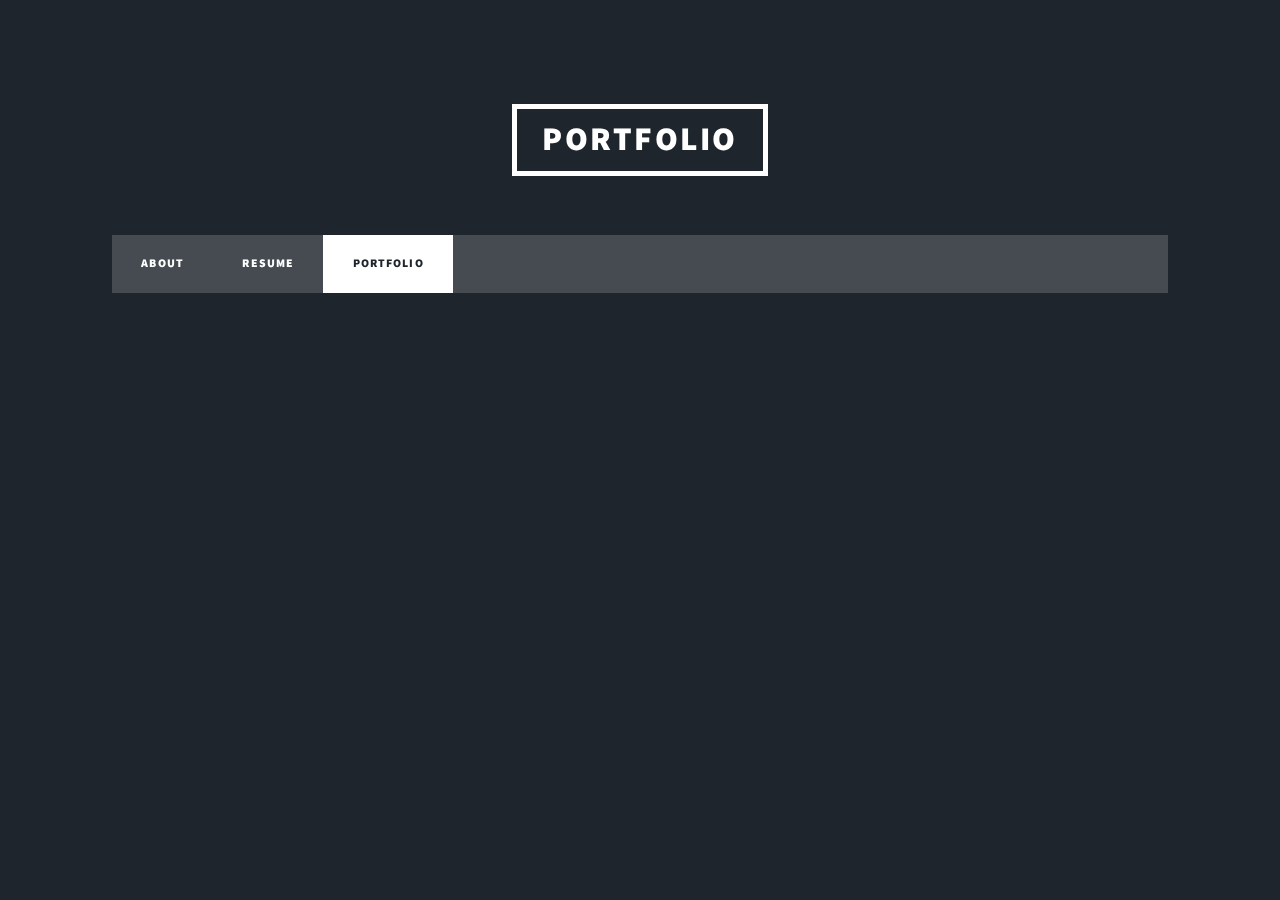
==== Portfolio.html @ 45634b04 "Update Portfolio.html" ====
<!DOCTYPE HTML>
<!--
	Massively by HTML5 UP
	html5up.net | @ajlkn
	Free for personal and commercial use under the CCA 3.0 license (html5up.net/license)
-->
<html>
	<head>
		<title>Portfolio</title>
		<meta charset="utf-8" />
		<meta name="viewport" content="width=device-width, initial-scale=1, user-scalable=no" />
		<link rel="stylesheet" href="assets/css/main.css" />
		<noscript><link rel="stylesheet" href="assets/css/noscript.css" /></noscript>
	</head>
	<body class="is-preload">

		<!-- Wrapper -->
			<div id="wrapper">

				<!-- Header -->
					<header id="header">
						<a href="#" class="logo">Portfolio</a>
					</header>

				<!-- Nav -->
					<nav id="nav">
						<ul class="links">
							<li><a href="index.html">About me</a></li>
							<li><a href="Resume.html">Resume</a></li>
							<li class="active"><a href="Portfolio.html">Portfolio</a></li>
						</ul>
						<ul class="icons">
<!DOCTYPE HTML>
<!--
	Massively by HTML5 UP
	html5up.net | @ajlkn
	Free for personal and commercial use under the CCA 3.0 license (html5up.net/license)
-->
<html>
	<head>
		<title>Portfolio</title>
		<meta charset="utf-8" />
		<meta name="viewport" content="width=device-width, initial-scale=1, user-scalable=no" />
		<link rel="stylesheet" href="assets/css/main.css" />
		<noscript><link rel="stylesheet" href="assets/css/noscript.css" /></noscript>
	</head>
	<body class="is-preload">

		<!-- Wrapper -->
			<div id="wrapper">

				<!-- Header -->
					<header id="header">
						<a href="index.html" class="logo">Home</a>
					</header>

				<!-- Nav -->
					<nav id="nav">
						<ul class="links">
							<li><a href="index.html">Intro</a></li>
							<li><a href="Resume.html">Resume</a></li>
							<li class="active"><a href="Portfolio.html">Portfolio</a></li>
						</ul>
						<ul class="icons">
							<li><a href="https://www.linkedin.com/in/dhimitergero/" class="icon brands fa-linkedin"><span class="label">LinkedIn</span></a></li>
							<li><a href="https://github.com/dgero22" class="icon brands fa-github"><span class="label">GitHub</span></a></li>
						</ul>
					</nav>

				<!-- Main -->
					<div id="main">

						<!-- Posts -->
					<!--	<section class="posts">
							<article>
								<header>
									<h2><a href="#">Tableau <br />
									Data Visualization</a></h2>
								</header>
								<a href="https://public.tableau.com/app/profile/karanxhagiulia" class="image fit"><img src="images\tableau1.png" alt="" /></a>
								<p>My tableau Public profile</p>
								<ul class="actions special">
									<li><a href="https://public.tableau.com/app/profile/karanxhagiulia" class="button">Check out my Tableau Public profile</a></li>
								</ul>
							</article>
							<article>
								<header>
									<h2><a href="#">GitHub<br />
									Full notebooks</a></h2>
								</header>
								<a href="https://github.com/karanxhagiulia" class="image fit"><img src="images\github17.png" alt="" /></a>
								<p>I like to be organized and post on Github. You can find all my personal and school projects there! </p>
								<ul class="actions special">
									<li><a href="https://github.com/karanxhagiulia" class="button">My GitHub</a></li>
								</ul>
							</article>
							<article>
								<header>
									<h2><a href="https://github.com/karanxhagiulia/Global_Temperatures">Global Temperature Anomalies<br /></a></h2>
								</header>
								<a href="https://karanxhagiulia.github.io/Global_Temperatures/" class="image fit"><img src="images\github.png" alt="data visualization" /></a>
								<p>Quick data visualization of global temperature anomalies in °C compared to baseline, from 1880 to 2020. Made using Plotly. </p>
								<ul class="actions special">
									<li><a href="https://karanxhagiulia.github.io/Global_Temperatures/" class="button">Interactive visualization here</a></li>
								</ul>
							</article>
							<article>
								<header>
									<h2><a href="https://github.com/karanxhagiulia/Machine_Learning/tree/main/NLP">NLP Classification with SpaCy<br /></a></h2>
								</header>
								<a href="https://github.com/karanxhagiulia/Machine_Learning/tree/main/NLP" class="image fit"><img src="images\portfolio03.png" alt="data visualization wordcloud" /></a>
								<p>NLP Classification using a SpaCy Pipeline. </p>
								<ul class="actions special">
									<li><a href="https://github.com/karanxhagiulia/Machine_Learning/tree/main/NLP" class="button">Notebook here</a></li>
								</ul>
							</article>
							<article>
								<header>
									<h2><a href="https://github.com/karanxhagiulia/ML_Exercises/blob/main/LOAN_Exercise_Random_Forest.ipynb">Loan prediction<br /></a></h2>
								</header>
								<a href="https://github.com/karanxhagiulia/ML_Exercises/blob/main/LOAN_Exercise_Random_Forest.ipynb" class="image fit"><img src="images\portfolio01.png" alt="data visualization" /></a>
								<p>Loan prediction: EDA with Seaborn, visualizations and use of Random Forest Classifier Model. </p>
								<ul class="actions special">
									<li><a href="https://github.com/karanxhagiulia/ML_Exercises/blob/main/LOAN_Exercise_Random_Forest.ipynb" class="button">Notebook here</a></li>
								</ul>
							</article>
							<article>
								<header>
									<h2><a href="https://github.com/karanxhagiulia/Machine_Learning/tree/main/Clustering">Clustering Algorithms<br /></a></h2>
								</header>
								<a href="https://github.com/karanxhagiulia/Machine_Learning/tree/main/Clustering" class="image fit"><img src="images\portfolio05.png" alt="data visualization" /></a>
								<p>Custering Exercises using DBSCAN, K Means, Hierarchical, Agglomerative algorithms. </p>
								<ul class="actions special">
									<li><a href="https://github.com/karanxhagiulia/Machine_Learning/tree/main/Clustering" class="button">Notebooks here</a></li>
								</ul>
							</article>
							<article>
								<header>
									<h2><a href="https://github.com/karanxhagiulia/ML_Exercises/blob/main/Wine_Multiclass_and_Binary.ipynb">Wine Classification<br /></a></h2>
								</header>
								<a href="https://github.com/karanxhagiulia/ML_Exercises/blob/main/Wine_Multiclass_and_Binary.ipynb" class="image fit"><img src="images\portfolio04.png" alt="data visualization" /></a>
								<p>Wine Classification : Multi classification and Binary classification</p>
								<ul class="actions special">
									<li><a href="https://github.com/karanxhagiulia/ML_Exercises/blob/main/Wine_Multiclass_and_Binary.ipynb" class="button">Notebook here</a></li>
								</ul>
							</article>
							<article>
								<header>
									<h2><a href="https://github.com/karanxhagiulia/Machine_Learning">EDA CheatSheet & ML Theory<br /></a></h2>
								</header>
								<a href="https://github.com/karanxhagiulia/Machine_Learning" class="image fit"><img src="images\portfolio02.png" alt="data visualization" /></a>
								<p>EDA CheatSheet created by me with Figma, published as a notebook/gist as well. I also have a repo full of my ML class notes. </p>
								<ul class="actions special">
									<li><a href="https://gist.github.com/karanxhagiulia/973a736e145f3eed7adab29ff0c00d0d" class="button">Gist here</a></li>
								</ul>
							</article>
						</section>
								

							</section>
						<!-- Footer per le pagine
						<footer>
							<div class="pagination">
								<a href="#" class="previous">Prev</a>
								<a href="#" class="page active">1</a>
								<a href="#" class="page">2</a>
								<a href="#" class="page">3</a>
								<span class="extra">&hellip;</span>
								<a href="#" class="page">8</a>
								<a href="#" class="page">9</a>
								<a href="#" class="page">10</a>
								<a href="#" class="next">Next</a>
							</div>
						</footer>
					</div>
				-->
				<!-- Footer -->
					<footer id="footer">
						<section>
							<form method="post" action="mailto:dhimitergero@gmail.com">
								<div class="fields">
									<div class="field">
										<label for="name">Name</label>
										<input type="text" name="name" id="name" />
									</div>
									<div class="field">
										<label for="email">Email</label>
										<input type="text" name="email" id="email" />
									</div>
									<div class="field">
										<label for="message">Message</label>
										<textarea name="message" id="message" rows="3"></textarea>
									</div>
								</div>
								<ul class="actions">
									<li><input type="submit" value="Send Message" /></li>
								</ul>
							</form>
						</section>
						<section class="split contact">
							<section class="alt">
								<h3>Address</h3>
								<p> Lidhja e Prizrenit St. , Tirana, Albania, 1001 </p>
							</section>
							<section>
								<h3>Phone</h3>
								<p>AL : (+355) 69 430 3737<br />
								US : (312) 776 4718</p>
							</section>
							<section>
								<h3>Email</h3>
								<p>dhimitergero@gmail.com</p>
							</section>
							<section>
								<h3>Social</h3>
								<ul class="icons alt">
									<li><a href="https://www.linkedin.com/in/dhimitergero/" class="icon brands alt fa-linkedin"><span class="label">LinkedIn</span></a></li>
									<li><a href="https://github.com/dgero22" class="icon brands alt fa-github"><span class="label">GitHub</span></a></li>
								</ul>
							</section>
						</section>
					</footer>

				<!-- Copyright -->
					<div id="copyright">
						<ul><li>&copy; Dhimitër Gëro </li><li>Design: <a href="https://html5up.net">HTML5 UP</a></li></ul>
					</div>

			</div>

		<!-- Scripts -->
			<script src="assets/js/jquery.min.js"></script>
			<script src="assets/js/jquery.scrollex.min.js"></script>
			<script src="assets/js/jquery.scrolly.min.js"></script>
			<script src="assets/js/browser.min.js"></script>
			<script src="assets/js/breakpoints.min.js"></script>
			<script src="assets/js/util.js"></script>
			<script src="assets/js/main.js"></script>
---- assets/css/main.css ----
@import url(fontawesome-all.min.css);
@import url("https://fonts.googleapis.com/css?family=Merriweather:300,700,300italic,700italic|Source+Sans+Pro:900");

/*
	Massively by HTML5 UP
	html5up.net | @ajlkn
	Free for personal and commercial use under the CCA 3.0 license (html5up.net/license)
*/

html, body, div, span, applet, object,
iframe, h1, h2, h3, h4, h5, h6, p, blockquote,
pre, a, abbr, acronym, address, big, cite,
code, del, dfn, em, img, ins, kbd, q, s, samp,
small, strike, strong, sub, sup, tt, var, b,
u, i, center, dl, dt, dd, ol, ul, li, fieldset,
form, label, legend, table, caption, tbody,
tfoot, thead, tr, th, td, article, aside,
canvas, details, embed, figure, figcaption,
footer, header, hgroup, menu, nav, output, ruby,
section, summary, time, mark, audio, video {
	margin: 0;
	padding: 0;
	border: 0;
	font-size: 100%;
	font: inherit;
	vertical-align: baseline;}

article, aside, details, figcaption, figure,
footer, header, hgroup, menu, nav, section {
	display: block;}

body {
	line-height: 1;
}

ol, ul {
	list-style: none;
}

blockquote, q {
	quotes: none;
}

	blockquote:before, blockquote:after, q:before, q:after {
		content: '';
		content: none;
	}

table {
	border-collapse: collapse;
	border-spacing: 0;
}

body {
	-webkit-text-size-adjust: none;
}

mark {
	background-color: transparent;
	color: inherit;
}

input::-moz-focus-inner {
	border: 0;
	padding: 0;
}

input, select, textarea {
	-moz-appearance: none;
	-webkit-appearance: none;
	-ms-appearance: none;
	appearance: none;
}

/* Basic */

	@-ms-viewport {
		width: device-width;
	}

	body {
		-ms-overflow-style: scrollbar;
	} 

	.responsive {
		width: 100%;
		height: auto;
	}

	@media screen and (max-width: 480px) {

		html, body {
			min-width: 320px;
		}

	}

	html {
		box-sizing: border-box;
	}

	*, *:before, *:after {
		box-sizing: inherit;
	}

	body {
		background-color: #1e252d;
	}

		body.is-preload *, body.is-preload *:before, body.is-preload *:after {
			-moz-animation: none !important;
			-webkit-animation: none !important;
			-ms-animation: none !important;
			animation: none !important;
			-moz-transition: none !important;
			-webkit-transition: none !important;
			-ms-transition: none !important;
			transition: none !important;
		}

/* Type */

	html {
		font-size: 16pt;
	}

		@media screen and (max-width: 1680px) {

			html {
				font-size: 12pt;
			}

		}

		@media screen and (max-width: 1280px) {

			html {
				font-size: 11pt;
			}

		}

		@media screen and (max-width: 360px) {

			html {
				font-size: 10pt;
			}

		}

	body {
		color: #212931;
	}

	body, input, select, textarea {
		font-family: "Merriweather", Georgia, serif;
		font-weight: 300;
		font-size: 1rem;
		line-height: 2.375;
	}

	a {
		-moz-transition: color 0.2s ease-in-out, background-color 0.2s ease-in-out, border-color 0.2s ease-in-out, box-shadow 0.2s ease-in-out;
		-webkit-transition: color 0.2s ease-in-out, background-color 0.2s ease-in-out, border-color 0.2s ease-in-out, box-shadow 0.2s ease-in-out;
		-ms-transition: color 0.2s ease-in-out, background-color 0.2s ease-in-out, border-color 0.2s ease-in-out, box-shadow 0.2s ease-in-out;
		transition: color 0.2s ease-in-out, background-color 0.2s ease-in-out, border-color 0.2s ease-in-out, box-shadow 0.2s ease-in-out;
		border-bottom: dotted 1px;
		text-decoration: none;
	}

		a:hover {
			border-bottom-color: transparent;
		}

	strong, b {
		font-weight: 600;
	}

	em, i {
		font-style: italic;
	}

	p {
		text-align: justify;
		margin: 0 0 2rem 0;
	}

	h1, h2, h3, h4, h5, h6 {
		font-family: "Source Sans Pro", Helvetica, sans-serif;
		font-weight: 900;
		line-height: 1.5;
		letter-spacing: 0.075em;
		text-transform: uppercase;
		margin: 0 0 1rem 0;
	}

		h1 a, h2 a, h3 a, h4 a, h5 a, h6 a {
			border-bottom: 0;
			color: inherit;
			text-decoration: none;
		}

	h1 {
		font-size: 4rem;
		line-height: 1.1;
		margin: 0 0 2rem 0;
	}

	h2 {
		font-size: 1.75rem;
		line-height: 1.3;
		margin: 0 0 1.5rem 0;
	}

	h3 {
		font-size: 1.25rem;
		margin: 0 0 1.5rem 0;
	}

	h4 {
		font-size: 1rem;
	}

	h5 {
		font-size: 0.9rem;
	}

	h6 {
		font-size: 0.8rem;
	}

	sub {
		font-size: 0.8rem;
		position: relative;
		top: 0.5rem;
	}

	sup {
		font-size: 0.8rem;
		position: relative;
		top: -0.5rem;
	}

	blockquote {
		border-left: solid 4px;
		font-style: italic;
		margin: 0 0 2rem 0;
		padding: 0.5rem 0 0.5rem 2rem;
	}

	code {
		border: solid 2px;
		font-family: "Courier New", monospace;
		font-size: 0.9rem;
		margin: 0 0.25rem;
		padding: 0.25rem 0.65rem;
	}

	pre {
		-webkit-overflow-scrolling: touch;
		font-family: "Courier New", monospace;
		font-size: 0.9rem;
		margin: 0 0 2rem 0;
	}

		pre code {
			display: block;
			line-height: 1.75;
			padding: 1rem 1.5rem;
			overflow-x: auto;
		}

	hr {
		border: 0;
		border-bottom: solid 2px;
		margin: 3rem 0;
	}

		hr.major {
			margin: 5rem 0;
		}

	.align-left {
		text-align: left;
	}

	.align-center {
		text-align: center;
	}

	.align-right {
		text-align: right;
	}

	input, select, textarea {
		color: #212931;
	}

	a {
		color: #212931;
		border-bottom-color: rgba(33, 41, 49, 0.5);
	}

		a:hover {
			border-bottom-color: transparent;
			color: #18bfef !important;
		}

	strong, b {
		color: #212931;
	}

	h1, h2, h3, h4, h5, h6 {
		color: #212931;
	}

	blockquote {
		border-left-color: #eeeeee;
	}

	code {
		background: rgba(220, 220, 220, 0.25);
		border-color: #eeeeee;
	}

	hr {
		border-bottom-color: #eeeeee;
	}

/* Row */

	.row {
		display: flex;
		flex-wrap: wrap;
		box-sizing: border-box;
		align-items: stretch;
	}

		.row > * {
			box-sizing: border-box;
		}

		.row.gtr-uniform > * > :last-child {
			margin-bottom: 0;
		}

		.row.aln-left {
			justify-content: flex-start;
		}

		.row.aln-center {
			justify-content: center;
		}

		.row.aln-right {
			justify-content: flex-end;
		}

		.row.aln-top {
			align-items: flex-start;
		}

		.row.aln-middle {
			align-items: center;
		}

		.row.aln-bottom {
			align-items: flex-end;
		}

		.row > .imp {
			order: -1;
		}

		.row > .col-1 {
			width: 8.33333%;
		}

		.row > .off-1 {
			margin-left: 8.33333%;
		}

		.row > .col-2 {
			width: 16.66667%;
		}

		.row > .off-2 {
			margin-left: 16.66667%;
		}

		.row > .col-3 {
			width: 25%;
		}

		.row > .off-3 {
			margin-left: 25%;
		}

		.row > .col-4 {
			width: 33.33333%;
		}

		.row > .off-4 {
			margin-left: 33.33333%;
		}

		.row > .col-5 {
			width: 41.66667%;
		}

		.row > .off-5 {
			margin-left: 41.66667%;
		}

		.row > .col-6 {
			width: 50%;
		}

		.row > .off-6 {
			margin-left: 50%;
		}

		.row > .col-7 {
			width: 58.33333%;
		}

		.row > .off-7 {
			margin-left: 58.33333%;
		}

		.row > .col-8 {
			width: 66.66667%;
		}

		.row > .off-8 {
			margin-left: 66.66667%;
		}

		.row > .col-9 {
			width: 75%;
		}

		.row > .off-9 {
			margin-left: 75%;
		}

		.row > .col-10 {
			width: 83.33333%;
		}

		.row > .off-10 {
			margin-left: 83.33333%;
		}

		.row > .col-11 {
			width: 91.66667%;
		}

		.row > .off-11 {
			margin-left: 91.66667%;
		}

		.row > .col-12 {
			width: 100%;
		}

		.row > .off-12 {
			margin-left: 100%;
		}

		.row.gtr-0 {
			margin-top: 0;
			margin-left: 0rem;
		}

			.row.gtr-0 > * {
				padding: 0 0 0 0rem;
			}

			.row.gtr-0.gtr-uniform {
				margin-top: 0rem;
			}

				.row.gtr-0.gtr-uniform > * {
					padding-top: 0rem;
				}

		.row.gtr-25 {
			margin-top: 0;
			margin-left: -0.375rem;
		}

			.row.gtr-25 > * {
				padding: 0 0 0 0.375rem;
			}

			.row.gtr-25.gtr-uniform {
				margin-top: -0.375rem;
			}

				.row.gtr-25.gtr-uniform > * {
					padding-top: 0.375rem;
				}

		.row.gtr-50 {
			margin-top: 0;
			margin-left: -0.75rem;
		}

			.row.gtr-50 > * {
				padding: 0 0 0 0.75rem;
			}

			.row.gtr-50.gtr-uniform {
				margin-top: -0.75rem;
			}

				.row.gtr-50.gtr-uniform > * {
					padding-top: 0.75rem;
				}

		.row {
			margin-top: 0;
			margin-left: -1.5rem;
		}

			.row > * {
				padding: 0 0 0 1.5rem;
			}

			.row.gtr-uniform {
				margin-top: -1.5rem;
			}

				.row.gtr-uniform > * {
					padding-top: 1.5rem;
				}

		.row.gtr-150 {
			margin-top: 0;
			margin-left: -2.25rem;
		}

			.row.gtr-150 > * {
				padding: 0 0 0 2.25rem;
			}

			.row.gtr-150.gtr-uniform {
				margin-top: -2.25rem;
			}

				.row.gtr-150.gtr-uniform > * {
					padding-top: 2.25rem;
				}

		.row.gtr-200 {
			margin-top: 0;
			margin-left: -3rem;
		}

			.row.gtr-200 > * {
				padding: 0 0 0 3rem;
			}

			.row.gtr-200.gtr-uniform {
				margin-top: -3rem;
			}

				.row.gtr-200.gtr-uniform > * {
					padding-top: 3rem;
				}

		@media screen and (max-width: 1680px) {

			.row {
				display: flex;
				flex-wrap: wrap;
				box-sizing: border-box;
				align-items: stretch;
			}

				.row > * {
					box-sizing: border-box;
				}

				.row.gtr-uniform > * > :last-child {
					margin-bottom: 0;
				}

				.row.aln-left {
					justify-content: flex-start;
				}

				.row.aln-center {
					justify-content: center;
				}

				.row.aln-right {
					justify-content: flex-end;
				}

				.row.aln-top {
					align-items: flex-start;
				}

				.row.aln-middle {
					align-items: center;
				}

				.row.aln-bottom {
					align-items: flex-end;
				}

				.row > .imp-xlarge {
					order: -1;
				}

				.row > .col-1-xlarge {
					width: 8.33333%;
				}

				.row > .off-1-xlarge {
					margin-left: 8.33333%;
				}

				.row > .col-2-xlarge {
					width: 16.66667%;
				}

				.row > .off-2-xlarge {
					margin-left: 16.66667%;
				}

				.row > .col-3-xlarge {
					width: 25%;
				}

				.row > .off-3-xlarge {
					margin-left: 25%;
				}

				.row > .col-4-xlarge {
					width: 33.33333%;
				}

				.row > .off-4-xlarge {
					margin-left: 33.33333%;
				}

				.row > .col-5-xlarge {
					width: 41.66667%;
				}

				.row > .off-5-xlarge {
					margin-left: 41.66667%;
				}

				.row > .col-6-xlarge {
					width: 50%;
				}

				.row > .off-6-xlarge {
					margin-left: 50%;
				}

				.row > .col-7-xlarge {
					width: 58.33333%;
				}

				.row > .off-7-xlarge {
					margin-left: 58.33333%;
				}

				.row > .col-8-xlarge {
					width: 66.66667%;
				}

				.row > .off-8-xlarge {
					margin-left: 66.66667%;
				}

				.row > .col-9-xlarge {
					width: 75%;
				}

				.row > .off-9-xlarge {
					margin-left: 75%;
				}

				.row > .col-10-xlarge {
					width: 83.33333%;
				}

				.row > .off-10-xlarge {
					margin-left: 83.33333%;
				}

				.row > .col-11-xlarge {
					width: 91.66667%;
				}

				.row > .off-11-xlarge {
					margin-left: 91.66667%;
				}

				.row > .col-12-xlarge {
					width: 100%;
				}

				.row > .off-12-xlarge {
					margin-left: 100%;
				}

				.row.gtr-0 {
					margin-top: 0;
					margin-left: 0rem;
				}

					.row.gtr-0 > * {
						padding: 0 0 0 0rem;
					}

					.row.gtr-0.gtr-uniform {
						margin-top: 0rem;
					}

						.row.gtr-0.gtr-uniform > * {
							padding-top: 0rem;
						}

				.row.gtr-25 {
					margin-top: 0;
					margin-left: -0.375rem;
				}

					.row.gtr-25 > * {
						padding: 0 0 0 0.375rem;
					}

					.row.gtr-25.gtr-uniform {
						margin-top: -0.375rem;
					}

						.row.gtr-25.gtr-uniform > * {
							padding-top: 0.375rem;
						}

				.row.gtr-50 {
					margin-top: 0;
					margin-left: -0.75rem;
				}

					.row.gtr-50 > * {
						padding: 0 0 0 0.75rem;
					}

					.row.gtr-50.gtr-uniform {
						margin-top: -0.75rem;
					}

						.row.gtr-50.gtr-uniform > * {
							padding-top: 0.75rem;
						}

				.row {
					margin-top: 0;
					margin-left: -1.5rem;
				}

					.row > * {
						padding: 0 0 0 1.5rem;
					}

					.row.gtr-uniform {
						margin-top: -1.5rem;
					}

						.row.gtr-uniform > * {
							padding-top: 1.5rem;
						}

				.row.gtr-150 {
					margin-top: 0;
					margin-left: -2.25rem;
				}

					.row.gtr-150 > * {
						padding: 0 0 0 2.25rem;
					}

					.row.gtr-150.gtr-uniform {
						margin-top: -2.25rem;
					}

						.row.gtr-150.gtr-uniform > * {
							padding-top: 2.25rem;
						}

				.row.gtr-200 {
					margin-top: 0;
					margin-left: -3rem;
				}

					.row.gtr-200 > * {
						padding: 0 0 0 3rem;
					}

					.row.gtr-200.gtr-uniform {
						margin-top: -3rem;
					}

						.row.gtr-200.gtr-uniform > * {
							padding-top: 3rem;
						}

		}

		@media screen and (max-width: 1280px) {

			.row {
				display: flex;
				flex-wrap: wrap;
				box-sizing: border-box;
				align-items: stretch;
			}

				.row > * {
					box-sizing: border-box;
				}

				.row.gtr-uniform > * > :last-child {
					margin-bottom: 0;
				}

				.row.aln-left {
					justify-content: flex-start;
				}

				.row.aln-center {
					justify-content: center;
				}

				.row.aln-right {
					justify-content: flex-end;
				}

				.row.aln-top {
					align-items: flex-start;
				}

				.row.aln-middle {
					align-items: center;
				}

				.row.aln-bottom {
					align-items: flex-end;
				}

				.row > .imp-large {
					order: -1;
				}

				.row > .col-1-large {
					width: 8.33333%;
				}

				.row > .off-1-large {
					margin-left: 8.33333%;
				}

				.row > .col-2-large {
					width: 16.66667%;
				}

				.row > .off-2-large {
					margin-left: 16.66667%;
				}

				.row > .col-3-large {
					width: 25%;
				}

				.row > .off-3-large {
					margin-left: 25%;
				}

				.row > .col-4-large {
					width: 33.33333%;
				}

				.row > .off-4-large {
					margin-left: 33.33333%;
				}

				.row > .col-5-large {
					width: 41.66667%;
				}

				.row > .off-5-large {
					margin-left: 41.66667%;
				}

				.row > .col-6-large {
					width: 50%;
				}

				.row > .off-6-large {
					margin-left: 50%;
				}

				.row > .col-7-large {
					width: 58.33333%;
				}

				.row > .off-7-large {
					margin-left: 58.33333%;
				}

				.row > .col-8-large {
					width: 66.66667%;
				}

				.row > .off-8-large {
					margin-left: 66.66667%;
				}

				.row > .col-9-large {
					width: 75%;
				}

				.row > .off-9-large {
					margin-left: 75%;
				}

				.row > .col-10-large {
					width: 83.33333%;
				}

				.row > .off-10-large {
					margin-left: 83.33333%;
				}

				.row > .col-11-large {
					width: 91.66667%;
				}

				.row > .off-11-large {
					margin-left: 91.66667%;
				}

				.row > .col-12-large {
					width: 100%;
				}

				.row > .off-12-large {
					margin-left: 100%;
				}

				.row.gtr-0 {
					margin-top: 0;
					margin-left: 0rem;
				}

					.row.gtr-0 > * {
						padding: 0 0 0 0rem;
					}

					.row.gtr-0.gtr-uniform {
						margin-top: 0rem;
					}

						.row.gtr-0.gtr-uniform > * {
							padding-top: 0rem;
						}

				.row.gtr-25 {
					margin-top: 0;
					margin-left: -0.375rem;
				}

					.row.gtr-25 > * {
						padding: 0 0 0 0.375rem;
					}

					.row.gtr-25.gtr-uniform {
						margin-top: -0.375rem;
					}

						.row.gtr-25.gtr-uniform > * {
							padding-top: 0.375rem;
						}

				.row.gtr-50 {
					margin-top: 0;
					margin-left: -0.75rem;
				}

					.row.gtr-50 > * {
						padding: 0 0 0 0.75rem;
					}

					.row.gtr-50.gtr-uniform {
						margin-top: -0.75rem;
					}

						.row.gtr-50.gtr-uniform > * {
							padding-top: 0.75rem;
						}

				.row {
					margin-top: 0;
					margin-left: -1.5rem;
				}

					.row > * {
						padding: 0 0 0 1.5rem;
					}

					.row.gtr-uniform {
						margin-top: -1.5rem;
					}

						.row.gtr-uniform > * {
							padding-top: 1.5rem;
						}

				.row.gtr-150 {
					margin-top: 0;
					margin-left: -2.25rem;
				}

					.row.gtr-150 > * {
						padding: 0 0 0 2.25rem;
					}

					.row.gtr-150.gtr-uniform {
						margin-top: -2.25rem;
					}

						.row.gtr-150.gtr-uniform > * {
							padding-top: 2.25rem;
						}

				.row.gtr-200 {
					margin-top: 0;
					margin-left: -3rem;
				}

					.row.gtr-200 > * {
						padding: 0 0 0 3rem;
					}

					.row.gtr-200.gtr-uniform {
						margin-top: -3rem;
					}

						.row.gtr-200.gtr-uniform > * {
							padding-top: 3rem;
						}

		}

		@media screen and (max-width: 980px) {

			.row {
				display: flex;
				flex-wrap: wrap;
				box-sizing: border-box;
				align-items: stretch;
			}

				.row > * {
					box-sizing: border-box;
				}

				.row.gtr-uniform > * > :last-child {
					margin-bottom: 0;
				}

				.row.aln-left {
					justify-content: flex-start;
				}

				.row.aln-center {
					justify-content: center;
				}

				.row.aln-right {
					justify-content: flex-end;
				}

				.row.aln-top {
					align-items: flex-start;
				}

				.row.aln-middle {
					align-items: center;
				}

				.row.aln-bottom {
					align-items: flex-end;
				}

				.row > .imp-medium {
					order: -1;
				}

				.row > .col-1-medium {
					width: 8.33333%;
				}

				.row > .off-1-medium {
					margin-left: 8.33333%;
				}

				.row > .col-2-medium {
					width: 16.66667%;
				}

				.row > .off-2-medium {
					margin-left: 16.66667%;
				}

				.row > .col-3-medium {
					width: 25%;
				}

				.row > .off-3-medium {
					margin-left: 25%;
				}

				.row > .col-4-medium {
					width: 33.33333%;
				}

				.row > .off-4-medium {
					margin-left: 33.33333%;
				}

				.row > .col-5-medium {
					width: 41.66667%;
				}

				.row > .off-5-medium {
					margin-left: 41.66667%;
				}

				.row > .col-6-medium {
					width: 50%;
				}

				.row > .off-6-medium {
					margin-left: 50%;
				}

				.row > .col-7-medium {
					width: 58.33333%;
				}

				.row > .off-7-medium {
					margin-left: 58.33333%;
				}

				.row > .col-8-medium {
					width: 66.66667%;
				}

				.row > .off-8-medium {
					margin-left: 66.66667%;
				}

				.row > .col-9-medium {
					width: 75%;
				}

				.row > .off-9-medium {
					margin-left: 75%;
				}

				.row > .col-10-medium {
					width: 83.33333%;
				}

				.row > .off-10-medium {
					margin-left: 83.33333%;
				}

				.row > .col-11-medium {
					width: 91.66667%;
				}

				.row > .off-11-medium {
					margin-left: 91.66667%;
				}

				.row > .col-12-medium {
					width: 100%;
				}

				.row > .off-12-medium {
					margin-left: 100%;
				}

				.row.gtr-0 {
					margin-top: 0;
					margin-left: 0rem;
				}

					.row.gtr-0 > * {
						padding: 0 0 0 0rem;
					}

					.row.gtr-0.gtr-uniform {
						margin-top: 0rem;
					}

						.row.gtr-0.gtr-uniform > * {
							padding-top: 0rem;
						}

				.row.gtr-25 {
					margin-top: 0;
					margin-left: -0.375rem;
				}

					.row.gtr-25 > * {
						padding: 0 0 0 0.375rem;
					}

					.row.gtr-25.gtr-uniform {
						margin-top: -0.375rem;
					}

						.row.gtr-25.gtr-uniform > * {
							padding-top: 0.375rem;
						}

				.row.gtr-50 {
					margin-top: 0;
					margin-left: -0.75rem;
				}

					.row.gtr-50 > * {
						padding: 0 0 0 0.75rem;
					}

					.row.gtr-50.gtr-uniform {
						margin-top: -0.75rem;
					}

						.row.gtr-50.gtr-uniform > * {
							padding-top: 0.75rem;
						}

				.row {
					margin-top: 0;
					margin-left: -1.5rem;
				}

					.row > * {
						padding: 0 0 0 1.5rem;
					}

					.row.gtr-uniform {
						margin-top: -1.5rem;
					}

						.row.gtr-uniform > * {
							padding-top: 1.5rem;
						}

				.row.gtr-150 {
					margin-top: 0;
					margin-left: -2.25rem;
				}

					.row.gtr-150 > * {
						padding: 0 0 0 2.25rem;
					}

					.row.gtr-150.gtr-uniform {
						margin-top: -2.25rem;
					}

						.row.gtr-150.gtr-uniform > * {
							padding-top: 2.25rem;
						}

				.row.gtr-200 {
					margin-top: 0;
					margin-left: -3rem;
				}

					.row.gtr-200 > * {
						padding: 0 0 0 3rem;
					}

					.row.gtr-200.gtr-uniform {
						margin-top: -3rem;
					}

						.row.gtr-200.gtr-uniform > * {
							padding-top: 3rem;
						}

		}

		@media screen and (max-width: 736px) {

			.row {
				display: flex;
				flex-wrap: wrap;
				box-sizing: border-box;
				align-items: stretch;
			}

				.row > * {
					box-sizing: border-box;
				}

				.row.gtr-uniform > * > :last-child {
					margin-bottom: 0;
				}

				.row.aln-left {
					justify-content: flex-start;
				}

				.row.aln-center {
					justify-content: center;
				}

				.row.aln-right {
					justify-content: flex-end;
				}

				.row.aln-top {
					align-items: flex-start;
				}

				.row.aln-middle {
					align-items: center;
				}

				.row.aln-bottom {
					align-items: flex-end;
				}

				.row > .imp-small {
					order: -1;
				}

				.row > .col-1-small {
					width: 8.33333%;
				}

				.row > .off-1-small {
					margin-left: 8.33333%;
				}

				.row > .col-2-small {
					width: 16.66667%;
				}

				.row > .off-2-small {
					margin-left: 16.66667%;
				}

				.row > .col-3-small {
					width: 25%;
				}

				.row > .off-3-small {
					margin-left: 25%;
				}

				.row > .col-4-small {
					width: 33.33333%;
				}

				.row > .off-4-small {
					margin-left: 33.33333%;
				}

				.row > .col-5-small {
					width: 41.66667%;
				}

				.row > .off-5-small {
					margin-left: 41.66667%;
				}

				.row > .col-6-small {
					width: 50%;
				}

				.row > .off-6-small {
					margin-left: 50%;
				}

				.row > .col-7-small {
					width: 58.33333%;
				}

				.row > .off-7-small {
					margin-left: 58.33333%;
				}

				.row > .col-8-small {
					width: 66.66667%;
				}

				.row > .off-8-small {
					margin-left: 66.66667%;
				}

				.row > .col-9-small {
					width: 75%;
				}

				.row > .off-9-small {
					margin-left: 75%;
				}

				.row > .col-10-small {
					width: 83.33333%;
				}

				.row > .off-10-small {
					margin-left: 83.33333%;
				}

				.row > .col-11-small {
					width: 91.66667%;
				}

				.row > .off-11-small {
					margin-left: 91.66667%;
				}

				.row > .col-12-small {
					width: 100%;
				}

				.row > .off-12-small {
					margin-left: 100%;
				}

				.row.gtr-0 {
					margin-top: 0;
					margin-left: 0rem;
				}

					.row.gtr-0 > * {
						padding: 0 0 0 0rem;
					}

					.row.gtr-0.gtr-uniform {
						margin-top: 0rem;
					}

						.row.gtr-0.gtr-uniform > * {
							padding-top: 0rem;
						}

				.row.gtr-25 {
					margin-top: 0;
					margin-left: -0.375rem;
				}

					.row.gtr-25 > * {
						padding: 0 0 0 0.375rem;
					}

					.row.gtr-25.gtr-uniform {
						margin-top: -0.375rem;
					}

						.row.gtr-25.gtr-uniform > * {
							padding-top: 0.375rem;
						}

				.row.gtr-50 {
					margin-top: 0;
					margin-left: -0.75rem;
				}

					.row.gtr-50 > * {
						padding: 0 0 0 0.75rem;
					}

					.row.gtr-50.gtr-uniform {
						margin-top: -0.75rem;
					}

						.row.gtr-50.gtr-uniform > * {
							padding-top: 0.75rem;
						}

				.row {
					margin-top: 0;
					margin-left: -1.5rem;
				}

					.row > * {
						padding: 0 0 0 1.5rem;
					}

					.row.gtr-uniform {
						margin-top: -1.5rem;
					}

						.row.gtr-uniform > * {
							padding-top: 1.5rem;
						}

				.row.gtr-150 {
					margin-top: 0;
					margin-left: -2.25rem;
				}

					.row.gtr-150 > * {
						padding: 0 0 0 2.25rem;
					}

					.row.gtr-150.gtr-uniform {
						margin-top: -2.25rem;
					}

						.row.gtr-150.gtr-uniform > * {
							padding-top: 2.25rem;
						}

				.row.gtr-200 {
					margin-top: 0;
					margin-left: -3rem;
				}

					.row.gtr-200 > * {
						padding: 0 0 0 3rem;
					}

					.row.gtr-200.gtr-uniform {
						margin-top: -3rem;
					}

						.row.gtr-200.gtr-uniform > * {
							padding-top: 3rem;
						}

		}

		@media screen and (max-width: 480px) {

			.row {
				display: flex;
				flex-wrap: wrap;
				box-sizing: border-box;
				align-items: stretch;
			}

				.row > * {
					box-sizing: border-box;
				}

				.row.gtr-uniform > * > :last-child {
					margin-bottom: 0;
				}

				.row.aln-left {
					justify-content: flex-start;
				}

				.row.aln-center {
					justify-content: center;
				}

				.row.aln-right {
					justify-content: flex-end;
				}

				.row.aln-top {
					align-items: flex-start;
				}

				.row.aln-middle {
					align-items: center;
				}

				.row.aln-bottom {
					align-items: flex-end;
				}

				.row > .imp-xsmall {
					order: -1;
				}

				.row > .col-1-xsmall {
					width: 8.33333%;
				}

				.row > .off-1-xsmall {
					margin-left: 8.33333%;
				}

				.row > .col-2-xsmall {
					width: 16.66667%;
				}

				.row > .off-2-xsmall {
					margin-left: 16.66667%;
				}

				.row > .col-3-xsmall {
					width: 25%;
				}

				.row > .off-3-xsmall {
					margin-left: 25%;
				}

				.row > .col-4-xsmall {
					width: 33.33333%;
				}

				.row > .off-4-xsmall {
					margin-left: 33.33333%;
				}

				.row > .col-5-xsmall {
					width: 41.66667%;
				}

				.row > .off-5-xsmall {
					margin-left: 41.66667%;
				}

				.row > .col-6-xsmall {
					width: 50%;
				}

				.row > .off-6-xsmall {
					margin-left: 50%;
				}

				.row > .col-7-xsmall {
					width: 58.33333%;
				}

				.row > .off-7-xsmall {
					margin-left: 58.33333%;
				}

				.row > .col-8-xsmall {
					width: 66.66667%;
				}

				.row > .off-8-xsmall {
					margin-left: 66.66667%;
				}

				.row > .col-9-xsmall {
					width: 75%;
				}

				.row > .off-9-xsmall {
					margin-left: 75%;
				}

				.row > .col-10-xsmall {
					width: 83.33333%;
				}

				.row > .off-10-xsmall {
					margin-left: 83.33333%;
				}

				.row > .col-11-xsmall {
					width: 91.66667%;
				}

				.row > .off-11-xsmall {
					margin-left: 91.66667%;
				}

				.row > .col-12-xsmall {
					width: 100%;
				}

				.row > .off-12-xsmall {
					margin-left: 100%;
				}

				.row.gtr-0 {
					margin-top: 0;
					margin-left: 0rem;
				}

					.row.gtr-0 > * {
						padding: 0 0 0 0rem;
					}

					.row.gtr-0.gtr-uniform {
						margin-top: 0rem;
					}

						.row.gtr-0.gtr-uniform > * {
							padding-top: 0rem;
						}

				.row.gtr-25 {
					margin-top: 0;
					margin-left: -0.375rem;
				}

					.row.gtr-25 > * {
						padding: 0 0 0 0.375rem;
					}

					.row.gtr-25.gtr-uniform {
						margin-top: -0.375rem;
					}

						.row.gtr-25.gtr-uniform > * {
							padding-top: 0.375rem;
						}

				.row.gtr-50 {
					margin-top: 0;
					margin-left: -0.75rem;
				}

					.row.gtr-50 > * {
						padding: 0 0 0 0.75rem;
					}

					.row.gtr-50.gtr-uniform {
						margin-top: -0.75rem;
					}

						.row.gtr-50.gtr-uniform > * {
							padding-top: 0.75rem;
						}

				.row {
					margin-top: 0;
					margin-left: -1.5rem;
				}

					.row > * {
						padding: 0 0 0 1.5rem;
					}

					.row.gtr-uniform {
						margin-top: -1.5rem;
					}

						.row.gtr-uniform > * {
							padding-top: 1.5rem;
						}

				.row.gtr-150 {
					margin-top: 0;
					margin-left: -2.25rem;
				}

					.row.gtr-150 > * {
						padding: 0 0 0 2.25rem;
					}

					.row.gtr-150.gtr-uniform {
						margin-top: -2.25rem;
					}

						.row.gtr-150.gtr-uniform > * {
							padding-top: 2.25rem;
						}

				.row.gtr-200 {
					margin-top: 0;
					margin-left: -3rem;
				}

					.row.gtr-200 > * {
						padding: 0 0 0 3rem;
					}

					.row.gtr-200.gtr-uniform {
						margin-top: -3rem;
					}

						.row.gtr-200.gtr-uniform > * {
							padding-top: 3rem;
						}

		}

		@media screen and (max-width: 360px) {

			.row {
				display: flex;
				flex-wrap: wrap;
				box-sizing: border-box;
				align-items: stretch;
			}

				.row > * {
					box-sizing: border-box;
				}

				.row.gtr-uniform > * > :last-child {
					margin-bottom: 0;
				}

				.row.aln-left {
					justify-content: flex-start;
				}

				.row.aln-center {
					justify-content: center;
				}

				.row.aln-right {
					justify-content: flex-end;
				}

				.row.aln-top {
					align-items: flex-start;
				}

				.row.aln-middle {
					align-items: center;
				}

				.row.aln-bottom {
					align-items: flex-end;
				}

				.row > .imp-xxsmall {
					order: -1;
				}

				.row > .col-1-xxsmall {
					width: 8.33333%;
				}

				.row > .off-1-xxsmall {
					margin-left: 8.33333%;
				}

				.row > .col-2-xxsmall {
					width: 16.66667%;
				}

				.row > .off-2-xxsmall {
					margin-left: 16.66667%;
				}

				.row > .col-3-xxsmall {
					width: 25%;
				}

				.row > .off-3-xxsmall {
					margin-left: 25%;
				}

				.row > .col-4-xxsmall {
					width: 33.33333%;
				}

				.row > .off-4-xxsmall {
					margin-left: 33.33333%;
				}

				.row > .col-5-xxsmall {
					width: 41.66667%;
				}

				.row > .off-5-xxsmall {
					margin-left: 41.66667%;
				}

				.row > .col-6-xxsmall {
					width: 50%;
				}

				.row > .off-6-xxsmall {
					margin-left: 50%;
				}

				.row > .col-7-xxsmall {
					width: 58.33333%;
				}

				.row > .off-7-xxsmall {
					margin-left: 58.33333%;
				}

				.row > .col-8-xxsmall {
					width: 66.66667%;
				}

				.row > .off-8-xxsmall {
					margin-left: 66.66667%;
				}

				.row > .col-9-xxsmall {
					width: 75%;
				}

				.row > .off-9-xxsmall {
					margin-left: 75%;
				}

				.row > .col-10-xxsmall {
					width: 83.33333%;
				}

				.row > .off-10-xxsmall {
					margin-left: 83.33333%;
				}

				.row > .col-11-xxsmall {
					width: 91.66667%;
				}

				.row > .off-11-xxsmall {
					margin-left: 91.66667%;
				}

				.row > .col-12-xxsmall {
					width: 100%;
				}

				.row > .off-12-xxsmall {
					margin-left: 100%;
				}

				.row.gtr-0 {
					margin-top: 0;
					margin-left: 0rem;
				}

					.row.gtr-0 > * {
						padding: 0 0 0 0rem;
					}

					.row.gtr-0.gtr-uniform {
						margin-top: 0rem;
					}

						.row.gtr-0.gtr-uniform > * {
							padding-top: 0rem;
						}

				.row.gtr-25 {
					margin-top: 0;
					margin-left: -0.375rem;
				}

					.row.gtr-25 > * {
						padding: 0 0 0 0.375rem;
					}

					.row.gtr-25.gtr-uniform {
						margin-top: -0.375rem;
					}

						.row.gtr-25.gtr-uniform > * {
							padding-top: 0.375rem;
						}

				.row.gtr-50 {
					margin-top: 0;
					margin-left: -0.75rem;
				}

					.row.gtr-50 > * {
						padding: 0 0 0 0.75rem;
					}

					.row.gtr-50.gtr-uniform {
						margin-top: -0.75rem;
					}

						.row.gtr-50.gtr-uniform > * {
							padding-top: 0.75rem;
						}

				.row {
					margin-top: 0;
					margin-left: -1.5rem;
				}

					.row > * {
						padding: 0 0 0 1.5rem;
					}

					.row.gtr-uniform {
						margin-top: -1.5rem;
					}

						.row.gtr-uniform > * {
							padding-top: 1.5rem;
						}

				.row.gtr-150 {
					margin-top: 0;
					margin-left: -2.25rem;
				}

					.row.gtr-150 > * {
						padding: 0 0 0 2.25rem;
					}

					.row.gtr-150.gtr-uniform {
						margin-top: -2.25rem;
					}

						.row.gtr-150.gtr-uniform > * {
							padding-top: 2.25rem;
						}

				.row.gtr-200 {
					margin-top: 0;
					margin-left: -3rem;
				}

					.row.gtr-200 > * {
						padding: 0 0 0 3rem;
					}

					.row.gtr-200.gtr-uniform {
						margin-top: -3rem;
					}

						.row.gtr-200.gtr-uniform > * {
							padding-top: 3rem;
						}

		}

/* Box */

	.box {
		border: solid 2px;
		margin-bottom: 2rem;
		padding: 1.5rem;
	}

		.box > :last-child,
		.box > :last-child > :last-child,
		.box > :last-child > :last-child > :last-child {
			margin-bottom: 0;
		}

		.box.alt {
			border: 0;
			border-radius: 0;
			padding: 0;
		}

	.box {
		border-color: #eeeeee;
	}

/* Button */

	input[type="submit"],
	input[type="reset"],
	input[type="button"],
	button,
	.button {
		-moz-appearance: none;
		-webkit-appearance: none;
		-ms-appearance: none;
		appearance: none;
		-moz-transition: background-color 0.2s ease-in-out, box-shadow 0.2s ease-in-out, color 0.2s ease-in-out;
		-webkit-transition: background-color 0.2s ease-in-out, box-shadow 0.2s ease-in-out, color 0.2s ease-in-out;
		-ms-transition: background-color 0.2s ease-in-out, box-shadow 0.2s ease-in-out, color 0.2s ease-in-out;
		transition: background-color 0.2s ease-in-out, box-shadow 0.2s ease-in-out, color 0.2s ease-in-out;
		border: 0;
		border-radius: 0;
		cursor: pointer;
		display: inline-block;
		font-family: "Source Sans Pro", Helvetica, sans-serif;
		font-size: 0.8rem;
		font-weight: 900;
		letter-spacing: 0.075em;
		height: 3rem;
		line-height: 3rem;
		padding: 0 2rem;
		text-align: center;
		text-decoration: none;
		text-transform: uppercase;
		white-space: nowrap;
	}

		input[type="submit"].icon:before,
		input[type="reset"].icon:before,
		input[type="button"].icon:before,
		button.icon:before,
		.button.icon:before {
			margin-right: 0.5rem;
		}

		input[type="submit"].icon.solo,
		input[type="reset"].icon.solo,
		input[type="button"].icon.solo,
		button.icon.solo,
		.button.icon.solo {
			position: relative;
			width: 4rem;
			height: 4rem;
			line-height: 4rem;
			border-radius: 4rem;
			text-indent: 4rem;
			overflow: hidden;
			padding: 0;
			white-space: nowrap;
		}

			input[type="submit"].icon.solo:before,
			input[type="reset"].icon.solo:before,
			input[type="button"].icon.solo:before,
			button.icon.solo:before,
			.button.icon.solo:before {
				position: absolute;
				display: block;
				top: 0;
				left: 0;
				width: inherit;
				height: inherit;
				line-height: inherit;
				font-size: 1.25rem;
				margin-right: 0;
				text-align: center;
				text-indent: 0;
			}

		input[type="submit"].fit,
		input[type="reset"].fit,
		input[type="button"].fit,
		button.fit,
		.button.fit {
			width: 100%;
		}

		input[type="submit"].small,
		input[type="reset"].small,
		input[type="button"].small,
		button.small,
		.button.small {
			font-size: 0.7rem;
			height: 2.5rem;
			line-height: 2.5rem;
			padding: 0 1.5rem;
		}

		input[type="submit"].large,
		input[type="reset"].large,
		input[type="button"].large,
		button.large,
		.button.large {
			font-size: 0.9rem;
			height: 3.5rem;
			line-height: 3.5rem;
			padding: 0 2.75rem;
		}

		@media screen and (max-width: 980px) {

			input[type="submit"],
			input[type="reset"],
			input[type="button"],
			button,
			.button {
				font-size: 0.9rem;
				height: 3.25rem;
				line-height: 3.25rem;
			}

				input[type="submit"].large,
				input[type="reset"].large,
				input[type="button"].large,
				button.large,
				.button.large {
					font-size: 1rem;
					height: 3.75rem;
					line-height: 3.75rem;
				}

		}

		input[type="submit"].disabled, input[type="submit"]:disabled,
		input[type="reset"].disabled,
		input[type="reset"]:disabled,
		input[type="button"].disabled,
		input[type="button"]:disabled,
		button.disabled,
		button:disabled,
		.button.disabled,
		.button:disabled {
			pointer-events: none;
			opacity: 0.25;
		}

	input[type="submit"],
	input[type="reset"],
	input[type="button"],
	button,
	.button {
		background-color: transparent;
		box-shadow: inset 0 0 0 2px #212931;
		color: #212931 !important;
	}

		input[type="submit"]:hover,
		input[type="reset"]:hover,
		input[type="button"]:hover,
		button:hover,
		.button:hover {
			box-shadow: inset 0 0 0 2px #18bfef;
			color: #18bfef !important;
		}

		input[type="submit"].primary,
		input[type="reset"].primary,
		input[type="button"].primary,
		button.primary,
		.button.primary {
			background-color: #212931;
			box-shadow: none;
			color: #ffffff !important;
		}

			input[type="submit"].primary:hover,
			input[type="reset"].primary:hover,
			input[type="button"].primary:hover,
			button.primary:hover,
			.button.primary:hover {
				background-color: #18bfef;
			}

/* Form */

	form {
		margin: 0 0 2rem 0;
	}

		form > :last-child {
			margin-bottom: 0;
		}

		form > .fields {
			display: -moz-flex;
			display: -webkit-flex;
			display: -ms-flex;
			display: flex;
			-moz-flex-wrap: wrap;
			-webkit-flex-wrap: wrap;
			-ms-flex-wrap: wrap;
			flex-wrap: wrap;
			width: calc(100% + 3rem);
			margin: -1.5rem 0 2rem -1.5rem;
		}

			form > .fields > .field {
				-moz-flex-grow: 0;
				-webkit-flex-grow: 0;
				-ms-flex-grow: 0;
				flex-grow: 0;
				-moz-flex-shrink: 0;
				-webkit-flex-shrink: 0;
				-ms-flex-shrink: 0;
				flex-shrink: 0;
				padding: 1.5rem 0 0 1.5rem;
				width: calc(100% - 1.5rem);
			}

				form > .fields > .field.half {
					width: calc(50% - 0.75rem);
				}

				form > .fields > .field.third {
					width: calc(100%/3 - 0.5rem);
				}

				form > .fields > .field.quarter {
					width: calc(25% - 0.375rem);
				}

		@media screen and (max-width: 480px) {

			form > .fields {
				width: calc(100% + 3rem);
				margin: -1.5rem 0 2rem -1.5rem;
			}

				form > .fields > .field {
					padding: 1.5rem 0 0 1.5rem;
					width: calc(100% - 1.5rem);
				}

					form > .fields > .field.half {
						width: calc(100% - 1.5rem);
					}

					form > .fields > .field.third {
						width: calc(100% - 1.5rem);
					}

					form > .fields > .field.quarter {
						width: calc(100% - 1.5rem);
					}

		}

	label {
		display: block;
		font-family: "Source Sans Pro", Helvetica, sans-serif;
		font-weight: 900;
		line-height: 1.5;
		letter-spacing: 0.075em;
		font-size: 0.8rem;
		text-transform: uppercase;
		margin: 0 0 0.75rem 0;
	}

		@media screen and (max-width: 980px) {

			label {
				font-size: 0.9rem;
			}

		}

	input[type="text"],
	input[type="password"],
	input[type="email"],
	select,
	textarea {
		-moz-appearance: none;
		-webkit-appearance: none;
		-ms-appearance: none;
		appearance: none;
		background: transparent;
		border-radius: 0;
		border: solid 2px;
		color: inherit;
		display: block;
		outline: 0;
		padding: 0 1rem;
		text-decoration: none;
		width: 100%;
	}

		input[type="text"]:invalid,
		input[type="password"]:invalid,
		input[type="email"]:invalid,
		select:invalid,
		textarea:invalid {
			box-shadow: none;
		}

	select {
		background-size: 1.25rem;
		background-repeat: no-repeat;
		background-position: calc(100% - 1rem) center;
		height: 3rem;
		padding-right: 3rem;
		text-overflow: ellipsis;
	}

		select:focus::-ms-value {
			background-color: transparent;
		}

		select::-ms-expand {
			display: none;
		}

	input[type="text"],
	input[type="password"],
	input[type="email"],
	select {
		height: 3rem;
	}

	textarea {
		padding: 0.75rem 1rem;
	}

	input[type="checkbox"],
	input[type="radio"] {
		-moz-appearance: none;
		-webkit-appearance: none;
		-ms-appearance: none;
		appearance: none;
		display: block;
		float: left;
		margin-right: -2rem;
		opacity: 0;
		width: 1rem;
		z-index: -1;
	}

		input[type="checkbox"] + label,
		input[type="radio"] + label {
			text-decoration: none;
			cursor: pointer;
			display: inline-block;
			font-size: 1rem;
			letter-spacing: 0;
			font-family: "Merriweather", Georgia, serif;
			text-transform: none;
			font-weight: 300;
			padding-left: 2.8rem;
			padding-right: 1rem;
			position: relative;
		}

			input[type="checkbox"] + label:before,
			input[type="radio"] + label:before {
				-moz-osx-font-smoothing: grayscale;
				-webkit-font-smoothing: antialiased;
				display: inline-block;
				font-style: normal;
				font-variant: normal;
				text-rendering: auto;
				line-height: 1;
				text-transform: none !important;
				font-family: 'Font Awesome 5 Free';
				font-weight: 900;
			}

			input[type="checkbox"] + label:before,
			input[type="radio"] + label:before {
				border-radius: 0;
				border: solid 2px;
				content: '';
				display: inline-block;
				font-size: 0.8rem;
				height: 1.8rem;
				left: 0;
				line-height: 1.65rem;
				position: absolute;
				text-align: center;
				top: -0.125rem;
				width: 1.8rem;
			}

		input[type="checkbox"]:checked + label:before,
		input[type="radio"]:checked + label:before {
			content: '\f00c';
		}

	input[type="checkbox"] + label:before {
		border-radius: 0;
	}

	input[type="radio"] + label:before {
		border-radius: 100%;
	}

	::-webkit-input-placeholder {
		opacity: 1.0;
	}

	:-moz-placeholder {
		opacity: 1.0;
	}

	::-moz-placeholder {
		opacity: 1.0;
	}

	:-ms-input-placeholder {
		opacity: 1.0;
	}

	label {
		color: #212931;
	}

	input[type="text"],
	input[type="password"],
	input[type="email"],
	select,
	textarea {
		border-color: #eeeeee;
	}

		input[type="text"]:focus,
		input[type="password"]:focus,
		input[type="email"]:focus,
		select:focus,
		textarea:focus {
			border-color: #18bfef;
		}

	select {
		background-image: url("data:image/svg+xml;charset=utf8,%3Csvg xmlns='http://www.w3.org/2000/svg' width='40' height='40' preserveAspectRatio='none' viewBox='0 0 40 40'%3E%3Cpath d='M9.4,12.3l10.4,10.4l10.4-10.4c0.2-0.2,0.5-0.4,0.9-0.4c0.3,0,0.6,0.1,0.9,0.4l3.3,3.3c0.2,0.2,0.4,0.5,0.4,0.9 c0,0.4-0.1,0.6-0.4,0.9L20.7,31.9c-0.2,0.2-0.5,0.4-0.9,0.4c-0.3,0-0.6-0.1-0.9-0.4L4.3,17.3c-0.2-0.2-0.4-0.5-0.4-0.9 c0-0.4,0.1-0.6,0.4-0.9l3.3-3.3c0.2-0.2,0.5-0.4,0.9-0.4S9.1,12.1,9.4,12.3z' fill='%23eeeeee' /%3E%3C/svg%3E");
	}

		select option {
			background-color: #ffffff;
			color: #212931;
		}

	.select-wrapper:before {
		color: #eeeeee;
	}

	input[type="checkbox"] + label,
	input[type="radio"] + label {
		color: #212931;
	}

		input[type="checkbox"] + label:before,
		input[type="radio"] + label:before {
			border-color: #eeeeee;
		}

	input[type="checkbox"]:checked + label:before,
	input[type="radio"]:checked + label:before {
		background-color: #212931;
		border-color: #212931;
		color: #ffffff;
	}

	input[type="checkbox"]:focus + label:before,
	input[type="radio"]:focus + label:before {
		border-color: #18bfef;
	}

	::-webkit-input-placeholder {
		color: #909498 !important;
	}

	:-moz-placeholder {
		color: #909498 !important;
	}

	::-moz-placeholder {
		color: #909498 !important;
	}

	:-ms-input-placeholder {
		color: #909498 !important;
	}

	.formerize-placeholder {
		color: #909498 !important;
	}

/* Icon */

	.icon {
		text-decoration: none;
		border-bottom: none;
		position: relative;
	}

		.icon:before {
			-moz-osx-font-smoothing: grayscale;
			-webkit-font-smoothing: antialiased;
			display: inline-block;
			font-style: normal;
			font-variant: normal;
			text-rendering: auto;
			line-height: 1;
			text-transform: none !important;
			font-family: 'Font Awesome 5 Free';
			font-weight: 400;
		}

		.icon > .label {
			display: none;
		}

		.icon:before {
			line-height: inherit;
		}

		.icon.solid:before {
			font-weight: 900;
		}

		.icon.brands:before {
			font-family: 'Font Awesome 5 Brands';
		}

/* Image */

	.image {
		border: 0;
		display: inline-block;
		position: relative;
	}

		.image img {
			display: block;
		}

		.image.left, .image.right {
			max-width: 40%;
		}

			.image.left img, .image.right img {
				width: 100%;
			}

		.image.left {
			float: left;
			margin: 0 2rem 2rem 0;
			top: 0.75rem;
		}

		.image.right {
			float: right;
			margin: 0 0 2rem 2rem;
			top: 0.75rem;
		}

		.image.fit {
			display: block;
			margin: 2.5rem 0;
			width: 100%;
		}

			.image.fit:first-child {
				margin-top: 0;
			}

			.image.fit img {
				width: 100%;
			}

		.image.main {
			display: block;
			margin: 4rem 0;
			width: 100%;
		}

			.image.main:first-child {
				margin-top: 0;
			}

			.image.main img {
				width: 100%;
			}

		@media screen and (max-width: 736px) {

			.image.fit {
				margin: 2rem 0;
			}

			.image.main {
				margin: 2rem 0;
			}

		}

	a.image {
		overflow: hidden;
	}

		a.image img {
			-moz-transition: -moz-transform 0.2s ease-out;
			-webkit-transition: -webkit-transform 0.2s ease-out;
			-ms-transition: -ms-transform 0.2s ease-out;
			transition: transform 0.2s ease-out;
		}

		a.image:hover img {
			-moz-transform: scale(1.05);
			-webkit-transform: scale(1.05);
			-ms-transform: scale(1.05);
			transform: scale(1.05);
		}

/* Actions */

	ul.actions {
		display: -moz-flex;
		display: -webkit-flex;
		display: -ms-flex;
		display: flex;
		cursor: default;
		list-style: none;
		margin-left: -1rem;
		padding-left: 0;
	}

		ul.actions li {
			padding: 0 0 0 1rem;
			vertical-align: middle;
		}

		ul.actions.special {
			-moz-justify-content: center;
			-webkit-justify-content: center;
			-ms-justify-content: center;
			justify-content: center;
			width: 100%;
			margin-left: 0;
		}

			ul.actions.special li:first-child {
				padding-left: 0;
			}

		ul.actions.stacked {
			-moz-flex-direction: column;
			-webkit-flex-direction: column;
			-ms-flex-direction: column;
			flex-direction: column;
			margin-left: 0;
		}

			ul.actions.stacked li {
				padding: 1.3rem 0 0 0;
			}

				ul.actions.stacked li:first-child {
					padding-top: 0;
				}

		ul.actions.fit {
			width: calc(100% + 1rem);
		}

			ul.actions.fit li {
				-moz-flex-grow: 1;
				-webkit-flex-grow: 1;
				-ms-flex-grow: 1;
				flex-grow: 1;
				-moz-flex-shrink: 1;
				-webkit-flex-shrink: 1;
				-ms-flex-shrink: 1;
				flex-shrink: 1;
				width: 100%;
			}

				ul.actions.fit li > * {
					width: 100%;
				}

			ul.actions.fit.stacked {
				width: 100%;
			}

		@media screen and (max-width: 480px) {

			ul.actions:not(.fixed) {
				-moz-flex-direction: column;
				-webkit-flex-direction: column;
				-ms-flex-direction: column;
				flex-direction: column;
				margin-left: 0;
				width: 100% !important;
			}

				ul.actions:not(.fixed) li {
					-moz-flex-grow: 1;
					-webkit-flex-grow: 1;
					-ms-flex-grow: 1;
					flex-grow: 1;
					-moz-flex-shrink: 1;
					-webkit-flex-shrink: 1;
					-ms-flex-shrink: 1;
					flex-shrink: 1;
					padding: 1rem 0 0 0;
					text-align: center;
					width: 100%;
				}

					ul.actions:not(.fixed) li > * {
						width: 100%;
					}

					ul.actions:not(.fixed) li:first-child {
						padding-top: 0;
					}

					ul.actions:not(.fixed) li input[type="submit"],
					ul.actions:not(.fixed) li input[type="reset"],
					ul.actions:not(.fixed) li input[type="button"],
					ul.actions:not(.fixed) li button,
					ul.actions:not(.fixed) li .button {
						width: 100%;
					}

						ul.actions:not(.fixed) li input[type="submit"].icon:before,
						ul.actions:not(.fixed) li input[type="reset"].icon:before,
						ul.actions:not(.fixed) li input[type="button"].icon:before,
						ul.actions:not(.fixed) li button.icon:before,
						ul.actions:not(.fixed) li .button.icon:before {
							margin-left: -0.5rem;
						}

		}

/* Icons */

	ul.icons {
		cursor: default;
		list-style: none;
		padding-left: 0;
	}

		ul.icons li {
			display: inline-block;
			padding: 0 0.5rem 0 0;
			vertical-align: middle;
		}

			ul.icons li:last-child {
				padding-right: 0;
			}

			ul.icons li .icon:before {
				width: 2.25rem;
				height: 2.25rem;
				line-height: 2.25rem;
				display: inline-block;
				text-align: center;
				border-radius: 100%;
				font-size: 1.25rem;
			}

		ul.icons.alt li .icon:before {
			-moz-transition: color 0.2s ease-in-out, background-color 0.2s ease-in-out, border-color 0.2s ease-in-out, box-shadow 0.2s ease-in-out;
			-webkit-transition: color 0.2s ease-in-out, background-color 0.2s ease-in-out, border-color 0.2s ease-in-out, box-shadow 0.2s ease-in-out;
			-ms-transition: color 0.2s ease-in-out, background-color 0.2s ease-in-out, border-color 0.2s ease-in-out, box-shadow 0.2s ease-in-out;
			transition: color 0.2s ease-in-out, background-color 0.2s ease-in-out, border-color 0.2s ease-in-out, box-shadow 0.2s ease-in-out;
			font-size: 1rem;
		}

/* List */

	ol {
		list-style: decimal;
		margin: 0 0 2rem 0;
		padding-left: 1.25rem;
	}

		ol li {
			padding-left: 0.25rem;
		}

	ul {
		list-style: disc;
		margin: 0 0 2rem 0;
		padding-left: 1rem;
	}

		ul li {
			padding-left: 0.5rem;
		}

		ul.divided {
			list-style: none;
			padding-left: 0;
		}

			ul.divided li {
				border-top: solid 1px;
				padding: 0.5rem 0;
			}

				ul.divided li:first-child {
					border-top: 0;
					padding-top: 0;
				}

	dl {
		margin: 0 0 2rem 0;
	}

		dl dt {
			display: block;
			font-weight: 600;
			margin: 0 0 1rem 0;
		}

		dl dd {
			margin-left: 2rem;
		}

	ul.divided li {
		border-top-color: #eeeeee;
	}

	ul.icons li a.icon:hover:before {
		color: #18bfef;
	}

	ul.icons.alt li .icon:before {
		box-shadow: inset 0 0 0 2px #eeeeee;
	}

	ul.icons.alt li a.icon:hover:before {
		box-shadow: inset 0 0 0 2px #18bfef;
	}

/* Section/Article */

	section.special, article.special {
		text-align: center;
	}

	header {
		cursor: default;
	}

		header > .date {
			display: block;
			font-size: 0.8rem;
			height: 1;
			margin: 0 0 1rem 0;
			position: relative;
		}

		header > p {
			font-style: italic;
		}

		header > h1 + p {
			font-size: 1.1rem;
			margin-top: -0.5rem;
			line-height: 2;
		}

		header > h2 + p {
			font-size: 1rem;
			margin-top: -0.75rem;
		}

		header > h3 + p {
			font-size: 0.9rem;
			margin-top: -0.75rem;
		}

		header > h4 + p {
			font-size: 0.8rem;
			margin-top: -0.75rem;
		}

		header.major {
			margin: 0 0 4rem 0;
			text-align: center;
		}

			header.major > :last-child {
				margin-bottom: 0;
			}

			header.major > p {
				margin-top: 0;
				text-align: center;
			}

			header.major > .date {
				font-size: 1rem;
				margin: 0 0 4rem 0;
			}

				header.major > .date:before, header.major > .date:after {
					content: '';
					display: block;
					position: absolute;
					top: 50%;
					width: calc(50% - 6rem);
					border-top: solid 2px;
				}

				header.major > .date:before {
					left: 0;
				}

				header.major > .date:after {
					right: 0;
				}

		@media screen and (max-width: 980px) {

			header br {
				display: none;
			}

		}

		@media screen and (max-width: 736px) {

			header.major {
				margin: 0 0 2rem 0;
			}

		}

	header.major .date:before, header.major .date:after {
		border-top-color: #eeeeee;
	}

/* Table */

	.table-wrapper {
		-webkit-overflow-scrolling: touch;
		overflow-x: auto;
	}

	table {
		margin: 0 0 2rem 0;
		width: 100%;
	}

		table tbody tr {
			border: solid 1px;
			border-left: 0;
			border-right: 0;
		}

		table td {
			padding: 0.75rem 0.75rem;
		}

		table th {
			font-family: "Source Sans Pro", Helvetica, sans-serif;
			font-size: 0.8rem;
			font-weight: 900;
			letter-spacing: 0.075em;
			line-height: 1.5;
			padding: 0 0.75rem 0.75rem 0.75rem;
			text-align: left;
			text-transform: uppercase;
		}

			@media screen and (max-width: 980px) {

				table th {
					font-size: 0.9rem;
				}

			}

		table thead {
			border-bottom: solid 2px;
		}

		table tfoot {
			border-top: solid 2px;
		}

		table.alt {
			border-collapse: separate;
		}

			table.alt tbody tr td {
				border: solid 1px;
				border-left-width: 0;
				border-top-width: 0;
			}

				table.alt tbody tr td:first-child {
					border-left-width: 1px;
				}

			table.alt tbody tr:first-child td {
				border-top-width: 1px;
			}

			table.alt thead {
				border-bottom: 0;
			}

			table.alt tfoot {
				border-top: 0;
			}

	table tbody tr {
		border-color: #eeeeee;
	}

		table tbody tr:nth-child(2n + 1) {
			background-color: rgba(220, 220, 220, 0.25);
		}

	table th {
		color: #212931;
	}

	table thead {
		border-bottom-color: #eeeeee;
	}

	table tfoot {
		border-top-color: #eeeeee;
	}

	table.alt tbody tr td {
		border-color: #eeeeee;
	}

/* Pagination */

	.pagination {
		display: -moz-inline-flex;
		display: -webkit-inline-flex;
		display: -ms-inline-flex;
		display: inline-flex;
		-moz-user-select: none;
		-webkit-user-select: none;
		-ms-user-select: none;
		user-select: none;
		cursor: default;
		list-style: none;
		margin: 0 0 2rem 2px;
		padding: 0;
	}

		.pagination a, .pagination span {
			-moz-transition: background-color 0.2s ease-in-out, border-color 0.2s ease-in-out, box-shadow 0.2s ease-in-out, color 0.2s ease-in-out;
			-webkit-transition: background-color 0.2s ease-in-out, border-color 0.2s ease-in-out, box-shadow 0.2s ease-in-out, color 0.2s ease-in-out;
			-ms-transition: background-color 0.2s ease-in-out, border-color 0.2s ease-in-out, box-shadow 0.2s ease-in-out, color 0.2s ease-in-out;
			transition: background-color 0.2s ease-in-out, border-color 0.2s ease-in-out, box-shadow 0.2s ease-in-out, color 0.2s ease-in-out;
			border: solid 2px;
			display: inline-block;
			font-family: "Source Sans Pro", Helvetica, sans-serif;
			font-size: 0.8rem;
			font-weight: 900;
			height: 3rem;
			letter-spacing: 0.075em;
			line-height: calc(3rem - 4px);
			margin-left: -2px;
			min-width: 3rem;
			position: relative;
			text-align: center;
			text-decoration: none;
			text-transform: uppercase;
		}

		.pagination .next, .pagination .previous {
			text-decoration: none;
			padding: 0 1.75rem;
		}

			.pagination .next:before, .pagination .previous:before {
				-moz-osx-font-smoothing: grayscale;
				-webkit-font-smoothing: antialiased;
				display: inline-block;
				font-style: normal;
				font-variant: normal;
				text-rendering: auto;
				line-height: 1;
				text-transform: none !important;
				font-family: 'Font Awesome 5 Free';
				font-weight: 900;
			}

			.pagination .next:before, .pagination .previous:before {
				display: inline-block;
				color: inherit !important;
				line-height: inherit;
			}

		.pagination .previous:before {
			content: '\f104';
			margin-right: 0.9375em;
		}

		.pagination .next:before {
			content: '\f105';
			float: right;
			margin-left: 0.9375em;
		}

		@media screen and (max-width: 980px) {

			.pagination a, .pagination span {
				font-size: 0.9rem;
			}

		}

		@media screen and (max-width: 480px) {

			.pagination .page, .pagination .extra {
				display: none;
			}

		}

	.pagination a, .pagination span {
		border-color: #eeeeee;
	}

	.pagination a {
		color: #212931 !important;
	}

		.pagination a:hover {
			color: #18bfef !important;
			border-color: #18bfef;
			z-index: 1;
		}

			.pagination a:hover + a,
			.pagination a:hover + span {
				border-left-color: #18bfef;
			}

		.pagination a.active {
			background-color: #eeeeee;
		}

	.pagination span {
		color: #eeeeee;
	}

/* Wrapper */

	#wrapper {
		-moz-transition: opacity 0.5s ease;
		-webkit-transition: opacity 0.5s ease;
		-ms-transition: opacity 0.5s ease;
		transition: opacity 0.5s ease;
		position: relative;
		z-index: 1;
		overflow: hidden;
	}

		#wrapper > .bg {
			position: absolute;
			top: 0;
			left: 0;
			width: 100%;
			height: 100%;
			background-color: #212931;
			background-image: url("../../images/overlay.png"), linear-gradient(0deg, rgba(0, 0, 0, 0.1), rgba(0, 0, 0, 0.1)), url("../../images/bg.jpg");
			background-size: auto,								auto,														100% auto;
			background-position: center,								center,														top center;
			background-repeat: repeat,								no-repeat,													no-repeat;
			background-attachment: scroll,								scroll,														scroll;
			z-index: -1;
		}

			#wrapper > .bg.fixed {
				position: fixed;
				width: 100vw;
				height: 100vh;
			}

		#wrapper.fade-in:before {
			pointer-events: none;
			-moz-transition: opacity 1s ease-in-out;
			-webkit-transition: opacity 1s ease-in-out;
			-ms-transition: opacity 1s ease-in-out;
			transition: opacity 1s ease-in-out;
			-moz-transition-delay: 0.75s;
			-webkit-transition-delay: 0.75s;
			-ms-transition-delay: 0.75s;
			transition-delay: 0.75s;
			background: #1e252d;
			content: '';
			display: block;
			height: 100%;
			left: 0;
			opacity: 0;
			position: fixed;
			top: 0;
			width: 100%;
		}

		body.is-preload #wrapper.fade-in:before {
			opacity: 1;
		}

		@media screen and (orientation: portrait) {

			#wrapper > .bg {
				background-size: auto,								auto,														auto 175%;
			}

		}

/* Intro */

	#intro {
		color: #ffffff;
		padding: 8rem 4rem 6rem 4rem ;
		-moz-align-items: center;
		-webkit-align-items: center;
		-ms-align-items: center;
		align-items: center;
		display: -moz-flex;
		display: -webkit-flex;
		display: -ms-flex;
		display: flex;
		-moz-flex-direction: column;
		-webkit-flex-direction: column;
		-ms-flex-direction: column;
		flex-direction: column;
		-moz-justify-content: -moz-flex-end;
		-webkit-justify-content: -webkit-flex-end;
		-ms-justify-content: -ms-flex-end;
		justify-content: flex-end;
		-moz-transition: opacity 1s ease, -moz-transform 1s ease;
		-webkit-transition: opacity 1s ease, -webkit-transform 1s ease;
		-ms-transition: opacity 1s ease, -ms-transform 1s ease;
		transition: opacity 1s ease, transform 1s ease;
		position: relative;
		cursor: default;
		text-align: center;
		z-index: 1;
		min-height: 100vh;
	}

		#intro input, #intro select, #intro textarea {
			color: #ffffff;
		}

		#intro a {
			color: #ffffff;
			border-bottom-color: rgba(255, 255, 255, 0.5);
		}

			#intro a:hover {
				border-bottom-color: transparent;
				color: #18bfef !important;
			}

		#intro strong, #intro b {
			color: #ffffff;
		}

		#intro h1, #intro h2, #intro h3, #intro h4, #intro h5, #intro h6 {
			color: #ffffff;
		}

		#intro blockquote {
			border-left-color: #ffffff;
		}

		#intro code {
			background: rgba(255, 255, 255, 0.075);
			border-color: #ffffff;
		}

		#intro hr {
			border-bottom-color: #ffffff;
		}

		#intro input[type="submit"],
		#intro input[type="reset"],
		#intro input[type="button"],
		#intro button,
		#intro .button {
			background-color: transparent;
			box-shadow: inset 0 0 0 2px #ffffff;
			color: #ffffff !important;
		}

			#intro input[type="submit"]:hover,
			#intro input[type="reset"]:hover,
			#intro input[type="button"]:hover,
			#intro button:hover,
			#intro .button:hover {
				box-shadow: inset 0 0 0 2px #18bfef;
				color: #18bfef !important;
			}

			#intro input[type="submit"].primary,
			#intro input[type="reset"].primary,
			#intro input[type="button"].primary,
			#intro button.primary,
			#intro .button.primary {
				background-color: #ffffff;
				box-shadow: none;
				color: #1e252d !important;
			}

				#intro input[type="submit"].primary:hover,
				#intro input[type="reset"].primary:hover,
				#intro input[type="button"].primary:hover,
				#intro button.primary:hover,
				#intro .button.primary:hover {
					background-color: #18bfef;
				}

		#intro h1 {
			font-size: 5rem;
			line-height: 1;
		}

		#intro p {
			font-size: 1.25rem;
			font-style: italic;
			margin-top: -0.25rem;
			text-align: center;
		}

		#intro + #header {
			margin-top: -20rem;
		}

			#intro + #header .logo {
				-moz-transform: translateY(2rem);
				-webkit-transform: translateY(2rem);
				-ms-transform: translateY(2rem);
				transform: translateY(2rem);
				opacity: 0;
				visibility: hidden;
			}

		#intro.hidden {
			pointer-events: none;
			-moz-transform: translateY(2rem);
			-webkit-transform: translateY(2rem);
			-ms-transform: translateY(2rem);
			transform: translateY(2rem);
			-moz-transition: opacity 0.5s ease, -moz-transform 0.5s ease, visibility 0.5s;
			-webkit-transition: opacity 0.5s ease, -webkit-transform 0.5s ease, visibility 0.5s;
			-ms-transition: opacity 0.5s ease, -ms-transform 0.5s ease, visibility 0.5s;
			transition: opacity 0.5s ease, transform 0.5s ease, visibility 0.5s;
			opacity: 0;
			visibility: hidden;
		}

			#intro.hidden + #header .logo {
				-moz-transform: translateY(0);
				-webkit-transform: translateY(0);
				-ms-transform: translateY(0);
				transform: translateY(0);
				opacity: 1;
				visibility: visible;
			}

		body.is-preload #intro {
			-moz-transform: translateY(2rem);
			-webkit-transform: translateY(2rem);
			-ms-transform: translateY(2rem);
			transform: translateY(2rem);
			opacity: 0;
		}

			body.is-preload #intro:not(.hidden) + #header + #nav {
				-moz-transform: translateY(4rem);
				-webkit-transform: translateY(4rem);
				-ms-transform: translateY(4rem);
				transform: translateY(4rem);
				opacity: 0;
			}

		@media screen and (max-width: 980px) {

			#intro {
				padding: 4rem 4rem 2rem 4rem ;
				min-height: 90vh;
			}

				#intro p br {
					display: none;
				}

				#intro + #header {
					margin-top: -14rem;
				}

		}

		@media screen and (max-width: 736px) {

			#intro {
				padding: 3rem 2rem 1rem 2rem ;
				min-height: 80vh;
			}

				#intro h1 {
					font-size: 3.25rem;
					line-height: 1.1;
					margin-bottom: 1rem;
				}

				#intro p {
					font-size: 1rem;
					margin-top: 0rem;
				}

				#intro .actions {
					display: none;
				}

		}

/* Header */

	#header {
		color: #ffffff;
		-moz-align-items: center;
		-webkit-align-items: center;
		-ms-align-items: center;
		align-items: center;
		display: -moz-flex;
		display: -webkit-flex;
		display: -ms-flex;
		display: flex;
		-moz-flex-direction: column;
		-webkit-flex-direction: column;
		-ms-flex-direction: column;
		flex-direction: column;
		-moz-justify-content: -moz-flex-end;
		-webkit-justify-content: -webkit-flex-end;
		-ms-justify-content: -ms-flex-end;
		justify-content: flex-end;
		pointer-events: none;
		-moz-user-select: none;
		-webkit-user-select: none;
		-ms-user-select: none;
		user-select: none;
		height: 20rem;
		padding-bottom: 8rem;
		position: relative;
		text-align: center;
		z-index: 2;
	}

		#header input, #header select, #header textarea {
			color: #ffffff;
		}

		#header a {
			color: #ffffff;
			border-bottom-color: rgba(255, 255, 255, 0.5);
		}

			#header a:hover {
				border-bottom-color: transparent;
				color: #18bfef !important;
			}

		#header strong, #header b {
			color: #ffffff;
		}

		#header h1, #header h2, #header h3, #header h4, #header h5, #header h6 {
			color: #ffffff;
		}

		#header blockquote {
			border-left-color: #ffffff;
		}

		#header code {
			background: rgba(255, 255, 255, 0.075);
			border-color: #ffffff;
		}

		#header hr {
			border-bottom-color: #ffffff;
		}

		#header .logo {
			-moz-transition: border-color 0.2s ease-in-out, color 0.2s ease-in-out, opacity 0.5s ease, -moz-transform 0.5s ease, visibility 0.5s;
			-webkit-transition: border-color 0.2s ease-in-out, color 0.2s ease-in-out, opacity 0.5s ease, -webkit-transform 0.5s ease, visibility 0.5s;
			-ms-transition: border-color 0.2s ease-in-out, color 0.2s ease-in-out, opacity 0.5s ease, -ms-transform 0.5s ease, visibility 0.5s;
			transition: border-color 0.2s ease-in-out, color 0.2s ease-in-out, opacity 0.5s ease, transform 0.5s ease, visibility 0.5s;
			pointer-events: auto;
			border-style: solid;
			border-color: #ffffff;
			border-width: 5px !important;
			font-family: "Source Sans Pro", Helvetica, sans-serif;
			font-size: 2.25rem;
			font-weight: 900;
			letter-spacing: 0.075em;
			line-height: 1;
			padding: 1rem 1.75rem;
			text-transform: uppercase;
			visibility: visible;
		}

			#header .logo:hover {
				border-color: #18bfef !important;
				color: #18bfef !important;
			}

		@media screen and (max-width: 980px) {

			#header {
				height: 14rem;
				padding-bottom: 4rem;
			}

		}

		@media screen and (max-width: 736px) {

			#header {
				padding-bottom: 3rem;
			}

				#header .logo {
					font-size: 1.75rem;
					border-width: 3px !important;
				}

		}

/* Nav */

	#nav {
		color: #ffffff;
		display: -moz-flex;
		display: -webkit-flex;
		display: -ms-flex;
		display: flex;
		-moz-transition: -moz-transform 1s ease, opacity 1s ease;
		-webkit-transition: -webkit-transform 1s ease, opacity 1s ease;
		-ms-transition: -ms-transform 1s ease, opacity 1s ease;
		transition: transform 1s ease, opacity 1s ease;
		background: rgba(255, 255, 255, 0.175);
		height: 4rem;
		line-height: 4rem;
		margin: -4rem auto 0 auto;
		overflow: hidden;
		padding: 0 2rem 0 0;
		position: relative;
		width: calc(100% - 4rem);
		max-width: 72rem;
		z-index: 2;
	}

		#nav ul.divided li {
			border-top-color: #ffffff;
		}

		#nav ul.icons li a.icon:hover:before {
			color: #18bfef;
		}

		#nav ul.icons.alt li .icon:before {
			box-shadow: inset 0 0 0 2px #ffffff;
		}

		#nav ul.icons.alt li a.icon:hover:before {
			box-shadow: inset 0 0 0 2px #18bfef;
		}

		#nav input, #nav select, #nav textarea {
			color: #ffffff;
		}

		#nav a {
			color: #ffffff;
			border-bottom-color: rgba(255, 255, 255, 0.5);
		}

			#nav a:hover {
				border-bottom-color: transparent;
				color: #18bfef !important;
			}

		#nav strong, #nav b {
			color: #ffffff;
		}

		#nav h1, #nav h2, #nav h3, #nav h4, #nav h5, #nav h6 {
			color: #ffffff;
		}

		#nav blockquote {
			border-left-color: #ffffff;
		}

		#nav code {
			background: rgba(255, 255, 255, 0.075);
			border-color: #ffffff;
		}

		#nav hr {
			border-bottom-color: #ffffff;
		}

		#nav ul.links {
			display: -moz-flex;
			display: -webkit-flex;
			display: -ms-flex;
			display: flex;
			-moz-flex-grow: 1;
			-webkit-flex-grow: 1;
			-ms-flex-grow: 1;
			flex-grow: 1;
			-moz-flex-shrink: 1;
			-webkit-flex-shrink: 1;
			-ms-flex-shrink: 1;
			flex-shrink: 1;
			font-family: "Source Sans Pro", Helvetica, sans-serif;
			font-weight: 900;
			letter-spacing: 0.075em;
			list-style: none;
			margin-bottom: 0;
			padding-left: 0;
			text-transform: uppercase;
		}

			#nav ul.links li {
				display: block;
				padding-left: 0;
			}

				#nav ul.links li a {
					-moz-transition: background-color 0.2s ease-in-out, color 0.2s ease-in-out;
					-webkit-transition: background-color 0.2s ease-in-out, color 0.2s ease-in-out;
					-ms-transition: background-color 0.2s ease-in-out, color 0.2s ease-in-out;
					transition: background-color 0.2s ease-in-out, color 0.2s ease-in-out;
					display: block;
					font-size: 0.8rem;
					outline: none;
					padding: 0 2rem;
				}

					#nav ul.links li a:hover {
						color: inherit !important;
						background-color: rgba(255, 255, 255, 0.1);
					}

				#nav ul.links li.active {
					background-color: #ffffff;
				}

					#nav ul.links li.active a {
						color: #1e252d;
					}

						#nav ul.links li.active a:hover {
							color: #18bfef !important;
						}

		#nav ul.icons {
			-moz-flex-grow: 0;
			-webkit-flex-grow: 0;
			-ms-flex-grow: 0;
			flex-grow: 0;
			-moz-flex-shrink: 0;
			-webkit-flex-shrink: 0;
			-ms-flex-shrink: 0;
			flex-shrink: 0;
			margin-bottom: 0;
		}

		@media screen and (max-width: 980px) {

			#nav {
				display: none;
			}

		}

/* Main */

	#main {
		background-color: #ffffff;
		position: relative;
		margin: 0 auto;
		width: calc(100% - 4rem);
		max-width: 72rem;
		z-index: 2;
	}

		#main > * {
			padding: 4rem 4rem 2rem 4rem ;
			border-top: solid 2px #eeeeee;
			margin: 0;
		}

			#main > *:first-child {
				border-top: 0;
			}

		#main > footer {
			text-align: center;
		}

		#main > .post {
			padding: 8rem 8rem 6rem 8rem ;
		}

			#main > .post header.major > .date {
				margin-top: -2rem;
			}

			#main > .post header.major > h1, #main > .post header.major h2 {
				font-size: 4rem;
				line-height: 1.1;
				margin: 0 0 2rem 0;
			}

			#main > .post.featured {
				text-align: center;
			}

			@media screen and (max-width: 1280px) {

				#main > .post {
					padding: 6rem 4rem 4rem 4rem ;
				}

			}

			@media screen and (max-width: 736px) {

				#main > .post {
					padding: 4rem 2rem 2rem 2rem ;
				}

					#main > .post header.major > .date {
						margin-top: -1rem;
						margin-bottom: 2rem;
					}

					#main > .post header.major > h1, #main > .post header.major h2 {
						font-size: 2.5rem;
						line-height: 1.2;
						margin: 0 0 1.5rem 0;
					}

			}

		#main > .posts {
			display: -moz-flex;
			display: -webkit-flex;
			display: -ms-flex;
			display: flex;
			-moz-flex-wrap: wrap;
			-webkit-flex-wrap: wrap;
			-ms-flex-wrap: wrap;
			flex-wrap: wrap;
			-moz-align-items: -moz-stretch;
			-webkit-align-items: -webkit-stretch;
			-ms-align-items: -ms-stretch;
			align-items: stretch;
			text-align: center;
			width: 100%;
			padding: 0;
		}

			#main > .posts > * {
				-moz-flex-shrink: 1;
				-webkit-flex-shrink: 1;
				-ms-flex-shrink: 1;
				flex-shrink: 1;
				-moz-flex-grow: 0;
				-webkit-flex-grow: 0;
				-ms-flex-grow: 0;
				flex-grow: 0;
			}

			#main > .posts > * {
				width: 50%;
			}

			#main > .posts > * {
				padding: 4rem;
				width: 50%;
			}

			#main > .posts > article {
				border-color: #eeeeee;
				border-left-width: 2px;
				border-style: solid;
				border-top-width: 2px;
				text-align: center;
			}

				#main > .posts > article > :last-child {
					margin-bottom: 0;
				}

				#main > .posts > article:nth-child(2n - 1) {
					border-left-width: 0;
				}

				#main > .posts > article:nth-child(-n + 2) {
					border-top-width: 0;
				}

			@media screen and (max-width: 980px) {

				#main > .posts > * {
					width: 50%;
				}

				#main > .posts > * {
					padding: 2.5rem;
					width: 50%;
				}

			}

			@media screen and (max-width: 736px) {

				#main > .posts > * {
					width: 100%;
				}

				#main > .posts > * {
					padding: 2rem;
					width: 100%;
				}

				#main > .posts > article:nth-child(2n - 1) {
					border-left-width: 2px;
				}

				#main > .posts > article:nth-child(-n + 2) {
					border-top-width: 2px;
				}

				#main > .posts > article:nth-child(n) {
					border-left-width: 0;
				}

				#main > .posts > article:nth-child(-n + 1) {
					border-top-width: 0;
				}

				#main > .posts > article .image {
					max-width: 25rem;
					margin-left: auto;
					margin-right: auto;
				}

			}

		@media screen and (max-width: 736px) {

			#main > * {
				padding: 2rem 2rem 0.1rem 2rem ;
			}

		}

		@media screen and (max-width: 480px) {

			#main {
				width: 100%;
			}

		}

/* Footer */

	#footer {
		color: #717981;
		display: -moz-flex;
		display: -webkit-flex;
		display: -ms-flex;
		display: flex;
		background-color: #f5f5f5;
		color: #909498;
		cursor: default;
		position: relative;
		margin: 0 auto;
		width: calc(100% - 4rem);
		max-width: 72rem;
		z-index: 2;
	}

		#footer input, #footer select, #footer textarea {
			color: #717981;
		}

		#footer a {
			color: #717981;
			border-bottom-color: rgba(113, 121, 129, 0.5);
		}

			#footer a:hover {
				border-bottom-color: transparent;
				color: #18bfef !important;
			}

		#footer strong, #footer b {
			color: #717981;
		}

		#footer h1, #footer h2, #footer h3, #footer h4, #footer h5, #footer h6 {
			color: #717981;
		}

		#footer blockquote {
			border-left-color: #e2e2e2;
		}

		#footer code {
			background: rgba(220, 220, 220, 0.5);
			border-color: #e2e2e2;
		}

		#footer hr {
			border-bottom-color: #e2e2e2;
		}

		#footer .box {
			border-color: #e2e2e2;
		}

		#footer input[type="submit"],
		#footer input[type="reset"],
		#footer input[type="button"],
		#footer button,
		#footer .button {
			background-color: transparent;
			box-shadow: inset 0 0 0 2px #717981;
			color: #717981 !important;
		}

			#footer input[type="submit"]:hover,
			#footer input[type="reset"]:hover,
			#footer input[type="button"]:hover,
			#footer button:hover,
			#footer .button:hover {
				box-shadow: inset 0 0 0 2px #18bfef;
				color: #18bfef !important;
			}

			#footer input[type="submit"].primary,
			#footer input[type="reset"].primary,
			#footer input[type="button"].primary,
			#footer button.primary,
			#footer .button.primary {
				background-color: #717981;
				box-shadow: none;
				color: #f5f5f5 !important;
			}

				#footer input[type="submit"].primary:hover,
				#footer input[type="reset"].primary:hover,
				#footer input[type="button"].primary:hover,
				#footer button.primary:hover,
				#footer .button.primary:hover {
					background-color: #18bfef;
				}

		#footer label {
			color: #717981;
		}

		#footer input[type="text"],
		#footer input[type="password"],
		#footer input[type="email"],
		#footer select,
		#footer textarea {
			border-color: #e2e2e2;
		}

			#footer input[type="text"]:focus,
			#footer input[type="password"]:focus,
			#footer input[type="email"]:focus,
			#footer select:focus,
			#footer textarea:focus {
				border-color: #18bfef;
			}

		#footer select {
			background-image: url("data:image/svg+xml;charset=utf8,%3Csvg xmlns='http://www.w3.org/2000/svg' width='40' height='40' preserveAspectRatio='none' viewBox='0 0 40 40'%3E%3Cpath d='M9.4,12.3l10.4,10.4l10.4-10.4c0.2-0.2,0.5-0.4,0.9-0.4c0.3,0,0.6,0.1,0.9,0.4l3.3,3.3c0.2,0.2,0.4,0.5,0.4,0.9 c0,0.4-0.1,0.6-0.4,0.9L20.7,31.9c-0.2,0.2-0.5,0.4-0.9,0.4c-0.3,0-0.6-0.1-0.9-0.4L4.3,17.3c-0.2-0.2-0.4-0.5-0.4-0.9 c0-0.4,0.1-0.6,0.4-0.9l3.3-3.3c0.2-0.2,0.5-0.4,0.9-0.4S9.1,12.1,9.4,12.3z' fill='%23e2e2e2' /%3E%3C/svg%3E");
		}

			#footer select option {
				background-color: #f5f5f5;
				color: #717981;
			}

		#footer .select-wrapper:before {
			color: #e2e2e2;
		}

		#footer input[type="checkbox"] + label,
		#footer input[type="radio"] + label {
			color: #717981;
		}

			#footer input[type="checkbox"] + label:before,
			#footer input[type="radio"] + label:before {
				border-color: #e2e2e2;
			}

		#footer input[type="checkbox"]:checked + label:before,
		#footer input[type="radio"]:checked + label:before {
			background-color: #717981;
			border-color: #717981;
			color: #f5f5f5;
		}

		#footer input[type="checkbox"]:focus + label:before,
		#footer input[type="radio"]:focus + label:before {
			border-color: #18bfef;
		}

		#footer ::-webkit-input-placeholder {
			color: #b3b7bb !important;
		}

		#footer :-moz-placeholder {
			color: #b3b7bb !important;
		}

		#footer ::-moz-placeholder {
			color: #b3b7bb !important;
		}

		#footer :-ms-input-placeholder {
			color: #b3b7bb !important;
		}

		#footer .formerize-placeholder {
			color: #b3b7bb !important;
		}

		#footer ul.divided li {
			border-top-color: #e2e2e2;
		}

		#footer ul.icons li a.icon:hover:before {
			color: #18bfef;
		}

		#footer ul.icons.alt li .icon:before {
			box-shadow: inset 0 0 0 2px #e2e2e2;
		}

		#footer ul.icons.alt li a.icon:hover:before {
			box-shadow: inset 0 0 0 2px #18bfef;
		}

		#footer header.major .date:before, #footer header.major .date:after {
			border-top-color: #e2e2e2;
		}

		#footer table tbody tr {
			border-color: #e2e2e2;
		}

			#footer table tbody tr:nth-child(2n + 1) {
				background-color: rgba(220, 220, 220, 0.5);
			}

		#footer table th {
			color: #717981;
		}

		#footer table thead {
			border-bottom-color: #e2e2e2;
		}

		#footer table tfoot {
			border-top-color: #e2e2e2;
		}

		#footer table.alt tbody tr td {
			border-color: #e2e2e2;
		}

		#footer .pagination a, #footer .pagination span {
			border-color: #e2e2e2;
		}

		#footer .pagination a {
			color: #717981 !important;
		}

			#footer .pagination a:hover {
				color: #18bfef !important;
				border-color: #18bfef;
				z-index: 1;
			}

				#footer .pagination a:hover + a,
				#footer .pagination a:hover + span {
					border-left-color: #18bfef;
				}

			#footer .pagination a.active {
				background-color: #e2e2e2;
			}

		#footer .pagination span {
			color: #e2e2e2;
		}

		#footer > section {
			-moz-flex-basis: 50%;
			-webkit-flex-basis: 50%;
			-ms-flex-basis: 50%;
			flex-basis: 50%;
			-moz-flex-grow: 1;
			-webkit-flex-grow: 1;
			-ms-flex-grow: 1;
			flex-grow: 1;
			-moz-flex-shrink: 1;
			-webkit-flex-shrink: 1;
			-ms-flex-shrink: 1;
			flex-shrink: 1;
			padding: 4rem 4rem 2rem 4rem ;
			border-left: solid 2px #e2e2e2;
		}

			#footer > section:first-child {
				border-left: 0;
			}

			#footer > section.split {
				display: -moz-flex;
				display: -webkit-flex;
				display: -ms-flex;
				display: flex;
				-moz-flex-direction: column;
				-webkit-flex-direction: column;
				-ms-flex-direction: column;
				flex-direction: column;
				padding: 0;
			}

				#footer > section.split > section {
					padding: 3rem 4rem 1rem 4rem ;
					border-top: solid 2px #e2e2e2;
				}

					#footer > section.split > section:first-child {
						padding: 5rem 4rem 1rem 4rem ;
						border-top: 0;
					}

					#footer > section.split > section:last-child {
						padding: 3rem 4rem 3rem 4rem ;
					}

				#footer > section.split.contact > section {
					display: -moz-flex;
					display: -webkit-flex;
					display: -ms-flex;
					display: flex;
					-moz-align-items: center;
					-webkit-align-items: center;
					-ms-align-items: center;
					align-items: center;
					padding: 3.15rem 4rem;
				}

					#footer > section.split.contact > section > * {
						margin-bottom: 0;
					}

					#footer > section.split.contact > section > :first-child {
						-moz-flex-shrink: 0;
						-webkit-flex-shrink: 0;
						-ms-flex-shrink: 0;
						flex-shrink: 0;
						-moz-flex-grow: 0;
						-webkit-flex-grow: 0;
						-ms-flex-grow: 0;
						flex-grow: 0;
						width: 6rem;
					}

					#footer > section.split.contact > section > :last-child {
						-moz-flex-shrink: 1;
						-webkit-flex-shrink: 1;
						-ms-flex-shrink: 1;
						flex-shrink: 1;
						-moz-flex-grow: 1;
						-webkit-flex-grow: 1;
						-ms-flex-grow: 1;
						flex-grow: 1;
					}

					#footer > section.split.contact > section:first-child {
						padding: 4rem 4rem 3rem 4rem;
					}

					#footer > section.split.contact > section:last-child {
						padding: 3rem 4rem 4rem 4rem;
					}

					#footer > section.split.contact > section.alt {
						-moz-align-items: -moz-flex-start;
						-webkit-align-items: -webkit-flex-start;
						-ms-align-items: -ms-flex-start;
						align-items: flex-start;
					}

						#footer > section.split.contact > section.alt > :last-child {
							margin-top: -0.325rem;
						}

		#footer form label,
		#footer h3,
		#footer p {
			font-size: 0.8rem;
		}

		@media screen and (max-width: 980px) {

			#footer {
				display: block;
			}

				#footer > section {
					border-top: solid 2px #e2e2e2;
				}

					#footer > section:first-child {
						border-top: 0;
					}

					#footer > section.split > section {
						padding: 4rem 4rem 2rem 4rem ;
					}

						#footer > section.split > section:first-child {
							padding: 4rem 4rem 2rem 4rem ;
						}

						#footer > section.split > section:last-child {
							padding: 4rem 4rem 2rem 4rem ;
						}

					#footer > section.split.contact > section {
						padding: 4rem;
					}

						#footer > section.split.contact > section:first-child {
							padding: 4rem;
						}

						#footer > section.split.contact > section:last-child {
							padding: 4rem;
						}

				#footer form label,
				#footer h3,
				#footer p {
					font-size: 0.9rem;
				}

		}

		@media screen and (max-width: 736px) {

			#footer > section {
				padding: 2rem 2rem 0.1rem 2rem ;
			}

				#footer > section.split > section {
					padding: 2rem 2rem 0.1rem 2rem ;
				}

					#footer > section.split > section:first-child {
						padding: 2rem 2rem 0.1rem 2rem ;
					}

					#footer > section.split > section:last-child {
						padding: 2rem 2rem 0.1rem 2rem ;
					}

				#footer > section.split.contact > section {
					padding: 2rem;
				}

					#footer > section.split.contact > section:first-child {
						padding: 2rem;
					}

					#footer > section.split.contact > section:last-child {
						padding: 2rem;
					}

		}

		@media screen and (max-width: 480px) {

			#footer {
				width: 100%;
			}

		}

	#copyright {
		color: #ffffff;
		position: relative;
		color: rgba(255, 255, 255, 0.25);
		cursor: default;
		font-family: "Source Sans Pro", Helvetica, sans-serif;
		font-size: 0.8rem;
		font-weight: 900;
		letter-spacing: 0.075em;
		line-height: 1.5;
		text-align: center;
		text-transform: uppercase;
		margin: 4rem auto 8rem auto;
		width: calc(100% - 4rem);
		max-width: 72rem;
		z-index: 2;
	}

		#copyright input, #copyright select, #copyright textarea {
			color: #ffffff;
		}

		#copyright a {
			color: #ffffff;
			border-bottom-color: rgba(255, 255, 255, 0.5);
		}

			#copyright a:hover {
				border-bottom-color: transparent;
				color: #18bfef !important;
			}

		#copyright strong, #copyright b {
			color: #ffffff;
		}

		#copyright h1, #copyright h2, #copyright h3, #copyright h4, #copyright h5, #copyright h6 {
			color: #ffffff;
		}

		#copyright blockquote {
			border-left-color: #ffffff;
		}

		#copyright code {
			background: rgba(255, 255, 255, 0.075);
			border-color: #ffffff;
		}

		#copyright hr {
			border-bottom-color: #ffffff;
		}

		#copyright a {
			color: inherit;
			border-bottom-color: inherit;
		}

		#copyright ul {
			list-style: none;
			margin: 0;
			padding-left: 0;
		}

			#copyright ul li {
				border-left: solid 2px;
				display: inline-block;
				line-height: 1;
				margin-left: 1rem;
				padding-left: 1rem;
			}

				#copyright ul li:first-child {
					border-left: 0;
					margin-left: 0;
					padding-left: 0;
				}

		@media screen and (max-width: 1280px) {

			#copyright {
				margin: 4rem auto;
			}

		}

		@media screen and (max-width: 480px) {

			#copyright ul li {
				border-left: 0;
				margin: 1rem 0 0 0;
				padding-left: 0;
				display: block;
			}

				#copyright ul li:first-child {
					margin-top: 0;
				}

		}

/* Nav Panel */

	#navPanelToggle {
		text-decoration: none;
		-moz-transition: color 0.2s ease-in-out, background-color 0.2s ease-in-out, box-shadow 0.2s ease-in-out;
		-webkit-transition: color 0.2s ease-in-out, background-color 0.2s ease-in-out, box-shadow 0.2s ease-in-out;
		-ms-transition: color 0.2s ease-in-out, background-color 0.2s ease-in-out, box-shadow 0.2s ease-in-out;
		transition: color 0.2s ease-in-out, background-color 0.2s ease-in-out, box-shadow 0.2s ease-in-out;
		display: none;
		position: fixed;
		top: 0.75rem;
		right: 0.75rem;
		border: 0;
		color: #ffffff;
		font-family: "Source Sans Pro", Helvetica, sans-serif;
		font-size: 0.9rem;
		font-weight: 900;
		letter-spacing: 0.075em;
		padding: 0.375rem 1.25rem;
		text-transform: uppercase;
		z-index: 10001;
	}

		#navPanelToggle:before {
			-moz-osx-font-smoothing: grayscale;
			-webkit-font-smoothing: antialiased;
			display: inline-block;
			font-style: normal;
			font-variant: normal;
			text-rendering: auto;
			line-height: 1;
			text-transform: none !important;
			font-family: 'Font Awesome 5 Free';
			font-weight: 900;
		}

		#navPanelToggle:before {
			content: '\f0c9';
			margin-right: 0.5rem;
		}

		#navPanelToggle.alt {
			background-color: rgba(255, 255, 255, 0.875);
			box-shadow: 0 0.125rem 0.75rem 0 rgba(30, 37, 45, 0.25);
			color: #212931;
		}

			#navPanelToggle.alt:hover {
				background-color: #ffffff;
			}

		@media screen and (max-width: 980px) {

			#navPanelToggle {
				display: block;
			}

		}

		@media screen and (max-width: 736px) {

			#navPanelToggle {
				font-size: 0.8rem;
				padding: 0.25rem 1rem;
			}

		}

	#navPanel {
		-moz-transform: translateX(20rem);
		-webkit-transform: translateX(20rem);
		-ms-transform: translateX(20rem);
		transform: translateX(20rem);
		-moz-transition: -moz-transform 0.5s ease, box-shadow 0.5s ease, visibility 0.5s;
		-webkit-transition: -webkit-transform 0.5s ease, box-shadow 0.5s ease, visibility 0.5s;
		-ms-transition: -ms-transform 0.5s ease, box-shadow 0.5s ease, visibility 0.5s;
		transition: transform 0.5s ease, box-shadow 0.5s ease, visibility 0.5s;
		display: none;
		-webkit-overflow-scrolling: touch;
		background: #ffffff;
		box-shadow: none;
		color: #212931;
		height: 100%;
		max-width: 80%;
		overflow-y: auto;
		padding: 3rem 2rem;
		position: fixed;
		right: 0;
		top: 0;
		visibility: hidden;
		width: 20rem;
		z-index: 10002;
	}

		#navPanel .links {
			list-style: none;
			padding-left: 0;
		}

			#navPanel .links li {
				border-top: solid 2px #eeeeee;
			}

				#navPanel .links li a {
					border-bottom: 0;
					display: block;
					font-family: "Source Sans Pro", Helvetica, sans-serif;
					font-size: 0.9rem;
					font-size: 0.9rem;
					font-weight: 900;
					letter-spacing: 0.075em;
					padding: 0.75rem 0;
					text-transform: uppercase;
				}

				#navPanel .links li:first-child {
					border-top: 0;
				}

		#navPanel .close {
			text-decoration: none;
			-moz-transition: color 0.2s ease-in-out;
			-webkit-transition: color 0.2s ease-in-out;
			-ms-transition: color 0.2s ease-in-out;
			transition: color 0.2s ease-in-out;
			-webkit-tap-highlight-color: rgba(0, 0, 0, 0);
			border: 0;
			color: #909498;
			cursor: pointer;
			display: block;
			height: 3.25rem;
			line-height: 3.25rem;
			padding-right: 1.25rem;
			position: absolute;
			right: 0;
			text-align: right;
			top: 0;
			vertical-align: middle;
			width: 7rem;
		}

			#navPanel .close:before {
				-moz-osx-font-smoothing: grayscale;
				-webkit-font-smoothing: antialiased;
				display: inline-block;
				font-style: normal;
				font-variant: normal;
				text-rendering: auto;
				line-height: 1;
				text-transform: none !important;
				font-family: 'Font Awesome 5 Free';
				font-weight: 900;
			}

			#navPanel .close:before {
				content: '\f00d';
				font-size: 1.25rem;
			}

			#navPanel .close:hover {
				color: #212931;
			}

			@media screen and (max-width: 736px) {

				#navPanel .close {
					height: 4rem;
					line-height: 4rem;
				}

			}

		@media screen and (max-width: 980px) {

			#navPanel {
				display: block;
			}

		}

		@media screen and (max-width: 736px) {

			#navPanel {
				padding: 2.5rem 1.75rem;
			}

		}

	@media screen and (max-width: 980px) {

		body.is-navPanel-visible #wrapper {
			opacity: 0.5;
		}

		body.is-navPanel-visible #navPanel {
			-moz-transform: translateX(0);
			-webkit-transform: translateX(0);
			-ms-transform: translateX(0);
			transform: translateX(0);
			box-shadow: 0 0 1.5rem 0 rgba(0, 0, 0, 0.2);
			visibility: visible;
		}

	}
---- assets/css/noscript.css ----
@import url(font-awesome.min.css);

/*
	Massively by HTML5 UP
	html5up.net | @ajlkn
	Free for personal and commercial use under the CCA 3.0 license (html5up.net/license)
*/

/* Wrapper */

	#wrapper {
		background-color: #212931;
		background-image: url("../../images/overlay.png"), linear-gradient(0deg, rgba(0, 0, 0, 0.1), rgba(0, 0, 0, 0.1)), url("../../images/bg.jpg");
		background-size: auto,								auto,														100% auto;
		background-position: center,								center,														top center;
		background-repeat: repeat,								no-repeat,													no-repeat;
		background-attachment: fixed,								fixed,														fixed;
	}

		#wrapper.fade-in:before {
			display: none;
		}

/* Intro */

	body.is-preload #intro {
		opacity: 1;
	}

		body.is-preload #intro:not(.hidden) + #header + #nav {
			-moz-transform: none;
			-webkit-transform: none;
			-ms-transform: none;
			transform: none;
			opacity: 1;
		}
---- assets/css/main.css ----
@import url(fontawesome-all.min.css);
@import url("https://fonts.googleapis.com/css?family=Merriweather:300,700,300italic,700italic|Source+Sans+Pro:900");

/*
	Massively by HTML5 UP
	html5up.net | @ajlkn
	Free for personal and commercial use under the CCA 3.0 license (html5up.net/license)
*/

html, body, div, span, applet, object,
iframe, h1, h2, h3, h4, h5, h6, p, blockquote,
pre, a, abbr, acronym, address, big, cite,
code, del, dfn, em, img, ins, kbd, q, s, samp,
small, strike, strong, sub, sup, tt, var, b,
u, i, center, dl, dt, dd, ol, ul, li, fieldset,
form, label, legend, table, caption, tbody,
tfoot, thead, tr, th, td, article, aside,
canvas, details, embed, figure, figcaption,
footer, header, hgroup, menu, nav, output, ruby,
section, summary, time, mark, audio, video {
	margin: 0;
	padding: 0;
	border: 0;
	font-size: 100%;
	font: inherit;
	vertical-align: baseline;}

article, aside, details, figcaption, figure,
footer, header, hgroup, menu, nav, section {
	display: block;}

body {
	line-height: 1;
}

ol, ul {
	list-style: none;
}

blockquote, q {
	quotes: none;
}

	blockquote:before, blockquote:after, q:before, q:after {
		content: '';
		content: none;
	}

table {
	border-collapse: collapse;
	border-spacing: 0;
}

body {
	-webkit-text-size-adjust: none;
}

mark {
	background-color: transparent;
	color: inherit;
}

input::-moz-focus-inner {
	border: 0;
	padding: 0;
}

input, select, textarea {
	-moz-appearance: none;
	-webkit-appearance: none;
	-ms-appearance: none;
	appearance: none;
}

/* Basic */

	@-ms-viewport {
		width: device-width;
	}

	body {
		-ms-overflow-style: scrollbar;
	} 

	.responsive {
		width: 100%;
		height: auto;
	}

	@media screen and (max-width: 480px) {

		html, body {
			min-width: 320px;
		}

	}

	html {
		box-sizing: border-box;
	}

	*, *:before, *:after {
		box-sizing: inherit;
	}

	body {
		background-color: #1e252d;
	}

		body.is-preload *, body.is-preload *:before, body.is-preload *:after {
			-moz-animation: none !important;
			-webkit-animation: none !important;
			-ms-animation: none !important;
			animation: none !important;
			-moz-transition: none !important;
			-webkit-transition: none !important;
			-ms-transition: none !important;
			transition: none !important;
		}

/* Type */

	html {
		font-size: 16pt;
	}

		@media screen and (max-width: 1680px) {

			html {
				font-size: 12pt;
			}

		}

		@media screen and (max-width: 1280px) {

			html {
				font-size: 11pt;
			}

		}

		@media screen and (max-width: 360px) {

			html {
				font-size: 10pt;
			}

		}

	body {
		color: #212931;
	}

	body, input, select, textarea {
		font-family: "Merriweather", Georgia, serif;
		font-weight: 300;
		font-size: 1rem;
		line-height: 2.375;
	}

	a {
		-moz-transition: color 0.2s ease-in-out, background-color 0.2s ease-in-out, border-color 0.2s ease-in-out, box-shadow 0.2s ease-in-out;
		-webkit-transition: color 0.2s ease-in-out, background-color 0.2s ease-in-out, border-color 0.2s ease-in-out, box-shadow 0.2s ease-in-out;
		-ms-transition: color 0.2s ease-in-out, background-color 0.2s ease-in-out, border-color 0.2s ease-in-out, box-shadow 0.2s ease-in-out;
		transition: color 0.2s ease-in-out, background-color 0.2s ease-in-out, border-color 0.2s ease-in-out, box-shadow 0.2s ease-in-out;
		border-bottom: dotted 1px;
		text-decoration: none;
	}

		a:hover {
			border-bottom-color: transparent;
		}

	strong, b {
		font-weight: 600;
	}

	em, i {
		font-style: italic;
	}

	p {
		text-align: justify;
		margin: 0 0 2rem 0;
	}

	h1, h2, h3, h4, h5, h6 {
		font-family: "Source Sans Pro", Helvetica, sans-serif;
		font-weight: 900;
		line-height: 1.5;
		letter-spacing: 0.075em;
		text-transform: uppercase;
		margin: 0 0 1rem 0;
	}

		h1 a, h2 a, h3 a, h4 a, h5 a, h6 a {
			border-bottom: 0;
			color: inherit;
			text-decoration: none;
		}

	h1 {
		font-size: 4rem;
		line-height: 1.1;
		margin: 0 0 2rem 0;
	}

	h2 {
		font-size: 1.75rem;
		line-height: 1.3;
		margin: 0 0 1.5rem 0;
	}

	h3 {
		font-size: 1.25rem;
		margin: 0 0 1.5rem 0;
	}

	h4 {
		font-size: 1rem;
	}

	h5 {
		font-size: 0.9rem;
	}

	h6 {
		font-size: 0.8rem;
	}

	sub {
		font-size: 0.8rem;
		position: relative;
		top: 0.5rem;
	}

	sup {
		font-size: 0.8rem;
		position: relative;
		top: -0.5rem;
	}

	blockquote {
		border-left: solid 4px;
		font-style: italic;
		margin: 0 0 2rem 0;
		padding: 0.5rem 0 0.5rem 2rem;
	}

	code {
		border: solid 2px;
		font-family: "Courier New", monospace;
		font-size: 0.9rem;
		margin: 0 0.25rem;
		padding: 0.25rem 0.65rem;
	}

	pre {
		-webkit-overflow-scrolling: touch;
		font-family: "Courier New", monospace;
		font-size: 0.9rem;
		margin: 0 0 2rem 0;
	}

		pre code {
			display: block;
			line-height: 1.75;
			padding: 1rem 1.5rem;
			overflow-x: auto;
		}

	hr {
		border: 0;
		border-bottom: solid 2px;
		margin: 3rem 0;
	}

		hr.major {
			margin: 5rem 0;
		}

	.align-left {
		text-align: left;
	}

	.align-center {
		text-align: center;
	}

	.align-right {
		text-align: right;
	}

	input, select, textarea {
		color: #212931;
	}

	a {
		color: #212931;
		border-bottom-color: rgba(33, 41, 49, 0.5);
	}

		a:hover {
			border-bottom-color: transparent;
			color: #18bfef !important;
		}

	strong, b {
		color: #212931;
	}

	h1, h2, h3, h4, h5, h6 {
		color: #212931;
	}

	blockquote {
		border-left-color: #eeeeee;
	}

	code {
		background: rgba(220, 220, 220, 0.25);
		border-color: #eeeeee;
	}

	hr {
		border-bottom-color: #eeeeee;
	}

/* Row */

	.row {
		display: flex;
		flex-wrap: wrap;
		box-sizing: border-box;
		align-items: stretch;
	}

		.row > * {
			box-sizing: border-box;
		}

		.row.gtr-uniform > * > :last-child {
			margin-bottom: 0;
		}

		.row.aln-left {
			justify-content: flex-start;
		}

		.row.aln-center {
			justify-content: center;
		}

		.row.aln-right {
			justify-content: flex-end;
		}

		.row.aln-top {
			align-items: flex-start;
		}

		.row.aln-middle {
			align-items: center;
		}

		.row.aln-bottom {
			align-items: flex-end;
		}

		.row > .imp {
			order: -1;
		}

		.row > .col-1 {
			width: 8.33333%;
		}

		.row > .off-1 {
			margin-left: 8.33333%;
		}

		.row > .col-2 {
			width: 16.66667%;
		}

		.row > .off-2 {
			margin-left: 16.66667%;
		}

		.row > .col-3 {
			width: 25%;
		}

		.row > .off-3 {
			margin-left: 25%;
		}

		.row > .col-4 {
			width: 33.33333%;
		}

		.row > .off-4 {
			margin-left: 33.33333%;
		}

		.row > .col-5 {
			width: 41.66667%;
		}

		.row > .off-5 {
			margin-left: 41.66667%;
		}

		.row > .col-6 {
			width: 50%;
		}

		.row > .off-6 {
			margin-left: 50%;
		}

		.row > .col-7 {
			width: 58.33333%;
		}

		.row > .off-7 {
			margin-left: 58.33333%;
		}

		.row > .col-8 {
			width: 66.66667%;
		}

		.row > .off-8 {
			margin-left: 66.66667%;
		}

		.row > .col-9 {
			width: 75%;
		}

		.row > .off-9 {
			margin-left: 75%;
		}

		.row > .col-10 {
			width: 83.33333%;
		}

		.row > .off-10 {
			margin-left: 83.33333%;
		}

		.row > .col-11 {
			width: 91.66667%;
		}

		.row > .off-11 {
			margin-left: 91.66667%;
		}

		.row > .col-12 {
			width: 100%;
		}

		.row > .off-12 {
			margin-left: 100%;
		}

		.row.gtr-0 {
			margin-top: 0;
			margin-left: 0rem;
		}

			.row.gtr-0 > * {
				padding: 0 0 0 0rem;
			}

			.row.gtr-0.gtr-uniform {
				margin-top: 0rem;
			}

				.row.gtr-0.gtr-uniform > * {
					padding-top: 0rem;
				}

		.row.gtr-25 {
			margin-top: 0;
			margin-left: -0.375rem;
		}

			.row.gtr-25 > * {
				padding: 0 0 0 0.375rem;
			}

			.row.gtr-25.gtr-uniform {
				margin-top: -0.375rem;
			}

				.row.gtr-25.gtr-uniform > * {
					padding-top: 0.375rem;
				}

		.row.gtr-50 {
			margin-top: 0;
			margin-left: -0.75rem;
		}

			.row.gtr-50 > * {
				padding: 0 0 0 0.75rem;
			}

			.row.gtr-50.gtr-uniform {
				margin-top: -0.75rem;
			}

				.row.gtr-50.gtr-uniform > * {
					padding-top: 0.75rem;
				}

		.row {
			margin-top: 0;
			margin-left: -1.5rem;
		}

			.row > * {
				padding: 0 0 0 1.5rem;
			}

			.row.gtr-uniform {
				margin-top: -1.5rem;
			}

				.row.gtr-uniform > * {
					padding-top: 1.5rem;
				}

		.row.gtr-150 {
			margin-top: 0;
			margin-left: -2.25rem;
		}

			.row.gtr-150 > * {
				padding: 0 0 0 2.25rem;
			}

			.row.gtr-150.gtr-uniform {
				margin-top: -2.25rem;
			}

				.row.gtr-150.gtr-uniform > * {
					padding-top: 2.25rem;
				}

		.row.gtr-200 {
			margin-top: 0;
			margin-left: -3rem;
		}

			.row.gtr-200 > * {
				padding: 0 0 0 3rem;
			}

			.row.gtr-200.gtr-uniform {
				margin-top: -3rem;
			}

				.row.gtr-200.gtr-uniform > * {
					padding-top: 3rem;
				}

		@media screen and (max-width: 1680px) {

			.row {
				display: flex;
				flex-wrap: wrap;
				box-sizing: border-box;
				align-items: stretch;
			}

				.row > * {
					box-sizing: border-box;
				}

				.row.gtr-uniform > * > :last-child {
					margin-bottom: 0;
				}

				.row.aln-left {
					justify-content: flex-start;
				}

				.row.aln-center {
					justify-content: center;
				}

				.row.aln-right {
					justify-content: flex-end;
				}

				.row.aln-top {
					align-items: flex-start;
				}

				.row.aln-middle {
					align-items: center;
				}

				.row.aln-bottom {
					align-items: flex-end;
				}

				.row > .imp-xlarge {
					order: -1;
				}

				.row > .col-1-xlarge {
					width: 8.33333%;
				}

				.row > .off-1-xlarge {
					margin-left: 8.33333%;
				}

				.row > .col-2-xlarge {
					width: 16.66667%;
				}

				.row > .off-2-xlarge {
					margin-left: 16.66667%;
				}

				.row > .col-3-xlarge {
					width: 25%;
				}

				.row > .off-3-xlarge {
					margin-left: 25%;
				}

				.row > .col-4-xlarge {
					width: 33.33333%;
				}

				.row > .off-4-xlarge {
					margin-left: 33.33333%;
				}

				.row > .col-5-xlarge {
					width: 41.66667%;
				}

				.row > .off-5-xlarge {
					margin-left: 41.66667%;
				}

				.row > .col-6-xlarge {
					width: 50%;
				}

				.row > .off-6-xlarge {
					margin-left: 50%;
				}

				.row > .col-7-xlarge {
					width: 58.33333%;
				}

				.row > .off-7-xlarge {
					margin-left: 58.33333%;
				}

				.row > .col-8-xlarge {
					width: 66.66667%;
				}

				.row > .off-8-xlarge {
					margin-left: 66.66667%;
				}

				.row > .col-9-xlarge {
					width: 75%;
				}

				.row > .off-9-xlarge {
					margin-left: 75%;
				}

				.row > .col-10-xlarge {
					width: 83.33333%;
				}

				.row > .off-10-xlarge {
					margin-left: 83.33333%;
				}

				.row > .col-11-xlarge {
					width: 91.66667%;
				}

				.row > .off-11-xlarge {
					margin-left: 91.66667%;
				}

				.row > .col-12-xlarge {
					width: 100%;
				}

				.row > .off-12-xlarge {
					margin-left: 100%;
				}

				.row.gtr-0 {
					margin-top: 0;
					margin-left: 0rem;
				}

					.row.gtr-0 > * {
						padding: 0 0 0 0rem;
					}

					.row.gtr-0.gtr-uniform {
						margin-top: 0rem;
					}

						.row.gtr-0.gtr-uniform > * {
							padding-top: 0rem;
						}

				.row.gtr-25 {
					margin-top: 0;
					margin-left: -0.375rem;
				}

					.row.gtr-25 > * {
						padding: 0 0 0 0.375rem;
					}

					.row.gtr-25.gtr-uniform {
						margin-top: -0.375rem;
					}

						.row.gtr-25.gtr-uniform > * {
							padding-top: 0.375rem;
						}

				.row.gtr-50 {
					margin-top: 0;
					margin-left: -0.75rem;
				}

					.row.gtr-50 > * {
						padding: 0 0 0 0.75rem;
					}

					.row.gtr-50.gtr-uniform {
						margin-top: -0.75rem;
					}

						.row.gtr-50.gtr-uniform > * {
							padding-top: 0.75rem;
						}

				.row {
					margin-top: 0;
					margin-left: -1.5rem;
				}

					.row > * {
						padding: 0 0 0 1.5rem;
					}

					.row.gtr-uniform {
						margin-top: -1.5rem;
					}

						.row.gtr-uniform > * {
							padding-top: 1.5rem;
						}

				.row.gtr-150 {
					margin-top: 0;
					margin-left: -2.25rem;
				}

					.row.gtr-150 > * {
						padding: 0 0 0 2.25rem;
					}

					.row.gtr-150.gtr-uniform {
						margin-top: -2.25rem;
					}

						.row.gtr-150.gtr-uniform > * {
							padding-top: 2.25rem;
						}

				.row.gtr-200 {
					margin-top: 0;
					margin-left: -3rem;
				}

					.row.gtr-200 > * {
						padding: 0 0 0 3rem;
					}

					.row.gtr-200.gtr-uniform {
						margin-top: -3rem;
					}

						.row.gtr-200.gtr-uniform > * {
							padding-top: 3rem;
						}

		}

		@media screen and (max-width: 1280px) {

			.row {
				display: flex;
				flex-wrap: wrap;
				box-sizing: border-box;
				align-items: stretch;
			}

				.row > * {
					box-sizing: border-box;
				}

				.row.gtr-uniform > * > :last-child {
					margin-bottom: 0;
				}

				.row.aln-left {
					justify-content: flex-start;
				}

				.row.aln-center {
					justify-content: center;
				}

				.row.aln-right {
					justify-content: flex-end;
				}

				.row.aln-top {
					align-items: flex-start;
				}

				.row.aln-middle {
					align-items: center;
				}

				.row.aln-bottom {
					align-items: flex-end;
				}

				.row > .imp-large {
					order: -1;
				}

				.row > .col-1-large {
					width: 8.33333%;
				}

				.row > .off-1-large {
					margin-left: 8.33333%;
				}

				.row > .col-2-large {
					width: 16.66667%;
				}

				.row > .off-2-large {
					margin-left: 16.66667%;
				}

				.row > .col-3-large {
					width: 25%;
				}

				.row > .off-3-large {
					margin-left: 25%;
				}

				.row > .col-4-large {
					width: 33.33333%;
				}

				.row > .off-4-large {
					margin-left: 33.33333%;
				}

				.row > .col-5-large {
					width: 41.66667%;
				}

				.row > .off-5-large {
					margin-left: 41.66667%;
				}

				.row > .col-6-large {
					width: 50%;
				}

				.row > .off-6-large {
					margin-left: 50%;
				}

				.row > .col-7-large {
					width: 58.33333%;
				}

				.row > .off-7-large {
					margin-left: 58.33333%;
				}

				.row > .col-8-large {
					width: 66.66667%;
				}

				.row > .off-8-large {
					margin-left: 66.66667%;
				}

				.row > .col-9-large {
					width: 75%;
				}

				.row > .off-9-large {
					margin-left: 75%;
				}

				.row > .col-10-large {
					width: 83.33333%;
				}

				.row > .off-10-large {
					margin-left: 83.33333%;
				}

				.row > .col-11-large {
					width: 91.66667%;
				}

				.row > .off-11-large {
					margin-left: 91.66667%;
				}

				.row > .col-12-large {
					width: 100%;
				}

				.row > .off-12-large {
					margin-left: 100%;
				}

				.row.gtr-0 {
					margin-top: 0;
					margin-left: 0rem;
				}

					.row.gtr-0 > * {
						padding: 0 0 0 0rem;
					}

					.row.gtr-0.gtr-uniform {
						margin-top: 0rem;
					}

						.row.gtr-0.gtr-uniform > * {
							padding-top: 0rem;
						}

				.row.gtr-25 {
					margin-top: 0;
					margin-left: -0.375rem;
				}

					.row.gtr-25 > * {
						padding: 0 0 0 0.375rem;
					}

					.row.gtr-25.gtr-uniform {
						margin-top: -0.375rem;
					}

						.row.gtr-25.gtr-uniform > * {
							padding-top: 0.375rem;
						}

				.row.gtr-50 {
					margin-top: 0;
					margin-left: -0.75rem;
				}

					.row.gtr-50 > * {
						padding: 0 0 0 0.75rem;
					}

					.row.gtr-50.gtr-uniform {
						margin-top: -0.75rem;
					}

						.row.gtr-50.gtr-uniform > * {
							padding-top: 0.75rem;
						}

				.row {
					margin-top: 0;
					margin-left: -1.5rem;
				}

					.row > * {
						padding: 0 0 0 1.5rem;
					}

					.row.gtr-uniform {
						margin-top: -1.5rem;
					}

						.row.gtr-uniform > * {
							padding-top: 1.5rem;
						}

				.row.gtr-150 {
					margin-top: 0;
					margin-left: -2.25rem;
				}

					.row.gtr-150 > * {
						padding: 0 0 0 2.25rem;
					}

					.row.gtr-150.gtr-uniform {
						margin-top: -2.25rem;
					}

						.row.gtr-150.gtr-uniform > * {
							padding-top: 2.25rem;
						}

				.row.gtr-200 {
					margin-top: 0;
					margin-left: -3rem;
				}

					.row.gtr-200 > * {
						padding: 0 0 0 3rem;
					}

					.row.gtr-200.gtr-uniform {
						margin-top: -3rem;
					}

						.row.gtr-200.gtr-uniform > * {
							padding-top: 3rem;
						}

		}

		@media screen and (max-width: 980px) {

			.row {
				display: flex;
				flex-wrap: wrap;
				box-sizing: border-box;
				align-items: stretch;
			}

				.row > * {
					box-sizing: border-box;
				}

				.row.gtr-uniform > * > :last-child {
					margin-bottom: 0;
				}

				.row.aln-left {
					justify-content: flex-start;
				}

				.row.aln-center {
					justify-content: center;
				}

				.row.aln-right {
					justify-content: flex-end;
				}

				.row.aln-top {
					align-items: flex-start;
				}

				.row.aln-middle {
					align-items: center;
				}

				.row.aln-bottom {
					align-items: flex-end;
				}

				.row > .imp-medium {
					order: -1;
				}

				.row > .col-1-medium {
					width: 8.33333%;
				}

				.row > .off-1-medium {
					margin-left: 8.33333%;
				}

				.row > .col-2-medium {
					width: 16.66667%;
				}

				.row > .off-2-medium {
					margin-left: 16.66667%;
				}

				.row > .col-3-medium {
					width: 25%;
				}

				.row > .off-3-medium {
					margin-left: 25%;
				}

				.row > .col-4-medium {
					width: 33.33333%;
				}

				.row > .off-4-medium {
					margin-left: 33.33333%;
				}

				.row > .col-5-medium {
					width: 41.66667%;
				}

				.row > .off-5-medium {
					margin-left: 41.66667%;
				}

				.row > .col-6-medium {
					width: 50%;
				}

				.row > .off-6-medium {
					margin-left: 50%;
				}

				.row > .col-7-medium {
					width: 58.33333%;
				}

				.row > .off-7-medium {
					margin-left: 58.33333%;
				}

				.row > .col-8-medium {
					width: 66.66667%;
				}

				.row > .off-8-medium {
					margin-left: 66.66667%;
				}

				.row > .col-9-medium {
					width: 75%;
				}

				.row > .off-9-medium {
					margin-left: 75%;
				}

				.row > .col-10-medium {
					width: 83.33333%;
				}

				.row > .off-10-medium {
					margin-left: 83.33333%;
				}

				.row > .col-11-medium {
					width: 91.66667%;
				}

				.row > .off-11-medium {
					margin-left: 91.66667%;
				}

				.row > .col-12-medium {
					width: 100%;
				}

				.row > .off-12-medium {
					margin-left: 100%;
				}

				.row.gtr-0 {
					margin-top: 0;
					margin-left: 0rem;
				}

					.row.gtr-0 > * {
						padding: 0 0 0 0rem;
					}

					.row.gtr-0.gtr-uniform {
						margin-top: 0rem;
					}

						.row.gtr-0.gtr-uniform > * {
							padding-top: 0rem;
						}

				.row.gtr-25 {
					margin-top: 0;
					margin-left: -0.375rem;
				}

					.row.gtr-25 > * {
						padding: 0 0 0 0.375rem;
					}

					.row.gtr-25.gtr-uniform {
						margin-top: -0.375rem;
					}

						.row.gtr-25.gtr-uniform > * {
							padding-top: 0.375rem;
						}

				.row.gtr-50 {
					margin-top: 0;
					margin-left: -0.75rem;
				}

					.row.gtr-50 > * {
						padding: 0 0 0 0.75rem;
					}

					.row.gtr-50.gtr-uniform {
						margin-top: -0.75rem;
					}

						.row.gtr-50.gtr-uniform > * {
							padding-top: 0.75rem;
						}

				.row {
					margin-top: 0;
					margin-left: -1.5rem;
				}

					.row > * {
						padding: 0 0 0 1.5rem;
					}

					.row.gtr-uniform {
						margin-top: -1.5rem;
					}

						.row.gtr-uniform > * {
							padding-top: 1.5rem;
						}

				.row.gtr-150 {
					margin-top: 0;
					margin-left: -2.25rem;
				}

					.row.gtr-150 > * {
						padding: 0 0 0 2.25rem;
					}

					.row.gtr-150.gtr-uniform {
						margin-top: -2.25rem;
					}

						.row.gtr-150.gtr-uniform > * {
							padding-top: 2.25rem;
						}

				.row.gtr-200 {
					margin-top: 0;
					margin-left: -3rem;
				}

					.row.gtr-200 > * {
						padding: 0 0 0 3rem;
					}

					.row.gtr-200.gtr-uniform {
						margin-top: -3rem;
					}

						.row.gtr-200.gtr-uniform > * {
							padding-top: 3rem;
						}

		}

		@media screen and (max-width: 736px) {

			.row {
				display: flex;
				flex-wrap: wrap;
				box-sizing: border-box;
				align-items: stretch;
			}

				.row > * {
					box-sizing: border-box;
				}

				.row.gtr-uniform > * > :last-child {
					margin-bottom: 0;
				}

				.row.aln-left {
					justify-content: flex-start;
				}

				.row.aln-center {
					justify-content: center;
				}

				.row.aln-right {
					justify-content: flex-end;
				}

				.row.aln-top {
					align-items: flex-start;
				}

				.row.aln-middle {
					align-items: center;
				}

				.row.aln-bottom {
					align-items: flex-end;
				}

				.row > .imp-small {
					order: -1;
				}

				.row > .col-1-small {
					width: 8.33333%;
				}

				.row > .off-1-small {
					margin-left: 8.33333%;
				}

				.row > .col-2-small {
					width: 16.66667%;
				}

				.row > .off-2-small {
					margin-left: 16.66667%;
				}

				.row > .col-3-small {
					width: 25%;
				}

				.row > .off-3-small {
					margin-left: 25%;
				}

				.row > .col-4-small {
					width: 33.33333%;
				}

				.row > .off-4-small {
					margin-left: 33.33333%;
				}

				.row > .col-5-small {
					width: 41.66667%;
				}

				.row > .off-5-small {
					margin-left: 41.66667%;
				}

				.row > .col-6-small {
					width: 50%;
				}

				.row > .off-6-small {
					margin-left: 50%;
				}

				.row > .col-7-small {
					width: 58.33333%;
				}

				.row > .off-7-small {
					margin-left: 58.33333%;
				}

				.row > .col-8-small {
					width: 66.66667%;
				}

				.row > .off-8-small {
					margin-left: 66.66667%;
				}

				.row > .col-9-small {
					width: 75%;
				}

				.row > .off-9-small {
					margin-left: 75%;
				}

				.row > .col-10-small {
					width: 83.33333%;
				}

				.row > .off-10-small {
					margin-left: 83.33333%;
				}

				.row > .col-11-small {
					width: 91.66667%;
				}

				.row > .off-11-small {
					margin-left: 91.66667%;
				}

				.row > .col-12-small {
					width: 100%;
				}

				.row > .off-12-small {
					margin-left: 100%;
				}

				.row.gtr-0 {
					margin-top: 0;
					margin-left: 0rem;
				}

					.row.gtr-0 > * {
						padding: 0 0 0 0rem;
					}

					.row.gtr-0.gtr-uniform {
						margin-top: 0rem;
					}

						.row.gtr-0.gtr-uniform > * {
							padding-top: 0rem;
						}

				.row.gtr-25 {
					margin-top: 0;
					margin-left: -0.375rem;
				}

					.row.gtr-25 > * {
						padding: 0 0 0 0.375rem;
					}

					.row.gtr-25.gtr-uniform {
						margin-top: -0.375rem;
					}

						.row.gtr-25.gtr-uniform > * {
							padding-top: 0.375rem;
						}

				.row.gtr-50 {
					margin-top: 0;
					margin-left: -0.75rem;
				}

					.row.gtr-50 > * {
						padding: 0 0 0 0.75rem;
					}

					.row.gtr-50.gtr-uniform {
						margin-top: -0.75rem;
					}

						.row.gtr-50.gtr-uniform > * {
							padding-top: 0.75rem;
						}

				.row {
					margin-top: 0;
					margin-left: -1.5rem;
				}

					.row > * {
						padding: 0 0 0 1.5rem;
					}

					.row.gtr-uniform {
						margin-top: -1.5rem;
					}

						.row.gtr-uniform > * {
							padding-top: 1.5rem;
						}

				.row.gtr-150 {
					margin-top: 0;
					margin-left: -2.25rem;
				}

					.row.gtr-150 > * {
						padding: 0 0 0 2.25rem;
					}

					.row.gtr-150.gtr-uniform {
						margin-top: -2.25rem;
					}

						.row.gtr-150.gtr-uniform > * {
							padding-top: 2.25rem;
						}

				.row.gtr-200 {
					margin-top: 0;
					margin-left: -3rem;
				}

					.row.gtr-200 > * {
						padding: 0 0 0 3rem;
					}

					.row.gtr-200.gtr-uniform {
						margin-top: -3rem;
					}

						.row.gtr-200.gtr-uniform > * {
							padding-top: 3rem;
						}

		}

		@media screen and (max-width: 480px) {

			.row {
				display: flex;
				flex-wrap: wrap;
				box-sizing: border-box;
				align-items: stretch;
			}

				.row > * {
					box-sizing: border-box;
				}

				.row.gtr-uniform > * > :last-child {
					margin-bottom: 0;
				}

				.row.aln-left {
					justify-content: flex-start;
				}

				.row.aln-center {
					justify-content: center;
				}

				.row.aln-right {
					justify-content: flex-end;
				}

				.row.aln-top {
					align-items: flex-start;
				}

				.row.aln-middle {
					align-items: center;
				}

				.row.aln-bottom {
					align-items: flex-end;
				}

				.row > .imp-xsmall {
					order: -1;
				}

				.row > .col-1-xsmall {
					width: 8.33333%;
				}

				.row > .off-1-xsmall {
					margin-left: 8.33333%;
				}

				.row > .col-2-xsmall {
					width: 16.66667%;
				}

				.row > .off-2-xsmall {
					margin-left: 16.66667%;
				}

				.row > .col-3-xsmall {
					width: 25%;
				}

				.row > .off-3-xsmall {
					margin-left: 25%;
				}

				.row > .col-4-xsmall {
					width: 33.33333%;
				}

				.row > .off-4-xsmall {
					margin-left: 33.33333%;
				}

				.row > .col-5-xsmall {
					width: 41.66667%;
				}

				.row > .off-5-xsmall {
					margin-left: 41.66667%;
				}

				.row > .col-6-xsmall {
					width: 50%;
				}

				.row > .off-6-xsmall {
					margin-left: 50%;
				}

				.row > .col-7-xsmall {
					width: 58.33333%;
				}

				.row > .off-7-xsmall {
					margin-left: 58.33333%;
				}

				.row > .col-8-xsmall {
					width: 66.66667%;
				}

				.row > .off-8-xsmall {
					margin-left: 66.66667%;
				}

				.row > .col-9-xsmall {
					width: 75%;
				}

				.row > .off-9-xsmall {
					margin-left: 75%;
				}

				.row > .col-10-xsmall {
					width: 83.33333%;
				}

				.row > .off-10-xsmall {
					margin-left: 83.33333%;
				}

				.row > .col-11-xsmall {
					width: 91.66667%;
				}

				.row > .off-11-xsmall {
					margin-left: 91.66667%;
				}

				.row > .col-12-xsmall {
					width: 100%;
				}

				.row > .off-12-xsmall {
					margin-left: 100%;
				}

				.row.gtr-0 {
					margin-top: 0;
					margin-left: 0rem;
				}

					.row.gtr-0 > * {
						padding: 0 0 0 0rem;
					}

					.row.gtr-0.gtr-uniform {
						margin-top: 0rem;
					}

						.row.gtr-0.gtr-uniform > * {
							padding-top: 0rem;
						}

				.row.gtr-25 {
					margin-top: 0;
					margin-left: -0.375rem;
				}

					.row.gtr-25 > * {
						padding: 0 0 0 0.375rem;
					}

					.row.gtr-25.gtr-uniform {
						margin-top: -0.375rem;
					}

						.row.gtr-25.gtr-uniform > * {
							padding-top: 0.375rem;
						}

				.row.gtr-50 {
					margin-top: 0;
					margin-left: -0.75rem;
				}

					.row.gtr-50 > * {
						padding: 0 0 0 0.75rem;
					}

					.row.gtr-50.gtr-uniform {
						margin-top: -0.75rem;
					}

						.row.gtr-50.gtr-uniform > * {
							padding-top: 0.75rem;
						}

				.row {
					margin-top: 0;
					margin-left: -1.5rem;
				}

					.row > * {
						padding: 0 0 0 1.5rem;
					}

					.row.gtr-uniform {
						margin-top: -1.5rem;
					}

						.row.gtr-uniform > * {
							padding-top: 1.5rem;
						}

				.row.gtr-150 {
					margin-top: 0;
					margin-left: -2.25rem;
				}

					.row.gtr-150 > * {
						padding: 0 0 0 2.25rem;
					}

					.row.gtr-150.gtr-uniform {
						margin-top: -2.25rem;
					}

						.row.gtr-150.gtr-uniform > * {
							padding-top: 2.25rem;
						}

				.row.gtr-200 {
					margin-top: 0;
					margin-left: -3rem;
				}

					.row.gtr-200 > * {
						padding: 0 0 0 3rem;
					}

					.row.gtr-200.gtr-uniform {
						margin-top: -3rem;
					}

						.row.gtr-200.gtr-uniform > * {
							padding-top: 3rem;
						}

		}

		@media screen and (max-width: 360px) {

			.row {
				display: flex;
				flex-wrap: wrap;
				box-sizing: border-box;
				align-items: stretch;
			}

				.row > * {
					box-sizing: border-box;
				}

				.row.gtr-uniform > * > :last-child {
					margin-bottom: 0;
				}

				.row.aln-left {
					justify-content: flex-start;
				}

				.row.aln-center {
					justify-content: center;
				}

				.row.aln-right {
					justify-content: flex-end;
				}

				.row.aln-top {
					align-items: flex-start;
				}

				.row.aln-middle {
					align-items: center;
				}

				.row.aln-bottom {
					align-items: flex-end;
				}

				.row > .imp-xxsmall {
					order: -1;
				}

				.row > .col-1-xxsmall {
					width: 8.33333%;
				}

				.row > .off-1-xxsmall {
					margin-left: 8.33333%;
				}

				.row > .col-2-xxsmall {
					width: 16.66667%;
				}

				.row > .off-2-xxsmall {
					margin-left: 16.66667%;
				}

				.row > .col-3-xxsmall {
					width: 25%;
				}

				.row > .off-3-xxsmall {
					margin-left: 25%;
				}

				.row > .col-4-xxsmall {
					width: 33.33333%;
				}

				.row > .off-4-xxsmall {
					margin-left: 33.33333%;
				}

				.row > .col-5-xxsmall {
					width: 41.66667%;
				}

				.row > .off-5-xxsmall {
					margin-left: 41.66667%;
				}

				.row > .col-6-xxsmall {
					width: 50%;
				}

				.row > .off-6-xxsmall {
					margin-left: 50%;
				}

				.row > .col-7-xxsmall {
					width: 58.33333%;
				}

				.row > .off-7-xxsmall {
					margin-left: 58.33333%;
				}

				.row > .col-8-xxsmall {
					width: 66.66667%;
				}

				.row > .off-8-xxsmall {
					margin-left: 66.66667%;
				}

				.row > .col-9-xxsmall {
					width: 75%;
				}

				.row > .off-9-xxsmall {
					margin-left: 75%;
				}

				.row > .col-10-xxsmall {
					width: 83.33333%;
				}

				.row > .off-10-xxsmall {
					margin-left: 83.33333%;
				}

				.row > .col-11-xxsmall {
					width: 91.66667%;
				}

				.row > .off-11-xxsmall {
					margin-left: 91.66667%;
				}

				.row > .col-12-xxsmall {
					width: 100%;
				}

				.row > .off-12-xxsmall {
					margin-left: 100%;
				}

				.row.gtr-0 {
					margin-top: 0;
					margin-left: 0rem;
				}

					.row.gtr-0 > * {
						padding: 0 0 0 0rem;
					}

					.row.gtr-0.gtr-uniform {
						margin-top: 0rem;
					}

						.row.gtr-0.gtr-uniform > * {
							padding-top: 0rem;
						}

				.row.gtr-25 {
					margin-top: 0;
					margin-left: -0.375rem;
				}

					.row.gtr-25 > * {
						padding: 0 0 0 0.375rem;
					}

					.row.gtr-25.gtr-uniform {
						margin-top: -0.375rem;
					}

						.row.gtr-25.gtr-uniform > * {
							padding-top: 0.375rem;
						}

				.row.gtr-50 {
					margin-top: 0;
					margin-left: -0.75rem;
				}

					.row.gtr-50 > * {
						padding: 0 0 0 0.75rem;
					}

					.row.gtr-50.gtr-uniform {
						margin-top: -0.75rem;
					}

						.row.gtr-50.gtr-uniform > * {
							padding-top: 0.75rem;
						}

				.row {
					margin-top: 0;
					margin-left: -1.5rem;
				}

					.row > * {
						padding: 0 0 0 1.5rem;
					}

					.row.gtr-uniform {
						margin-top: -1.5rem;
					}

						.row.gtr-uniform > * {
							padding-top: 1.5rem;
						}

				.row.gtr-150 {
					margin-top: 0;
					margin-left: -2.25rem;
				}

					.row.gtr-150 > * {
						padding: 0 0 0 2.25rem;
					}

					.row.gtr-150.gtr-uniform {
						margin-top: -2.25rem;
					}

						.row.gtr-150.gtr-uniform > * {
							padding-top: 2.25rem;
						}

				.row.gtr-200 {
					margin-top: 0;
					margin-left: -3rem;
				}

					.row.gtr-200 > * {
						padding: 0 0 0 3rem;
					}

					.row.gtr-200.gtr-uniform {
						margin-top: -3rem;
					}

						.row.gtr-200.gtr-uniform > * {
							padding-top: 3rem;
						}

		}

/* Box */

	.box {
		border: solid 2px;
		margin-bottom: 2rem;
		padding: 1.5rem;
	}

		.box > :last-child,
		.box > :last-child > :last-child,
		.box > :last-child > :last-child > :last-child {
			margin-bottom: 0;
		}

		.box.alt {
			border: 0;
			border-radius: 0;
			padding: 0;
		}

	.box {
		border-color: #eeeeee;
	}

/* Button */

	input[type="submit"],
	input[type="reset"],
	input[type="button"],
	button,
	.button {
		-moz-appearance: none;
		-webkit-appearance: none;
		-ms-appearance: none;
		appearance: none;
		-moz-transition: background-color 0.2s ease-in-out, box-shadow 0.2s ease-in-out, color 0.2s ease-in-out;
		-webkit-transition: background-color 0.2s ease-in-out, box-shadow 0.2s ease-in-out, color 0.2s ease-in-out;
		-ms-transition: background-color 0.2s ease-in-out, box-shadow 0.2s ease-in-out, color 0.2s ease-in-out;
		transition: background-color 0.2s ease-in-out, box-shadow 0.2s ease-in-out, color 0.2s ease-in-out;
		border: 0;
		border-radius: 0;
		cursor: pointer;
		display: inline-block;
		font-family: "Source Sans Pro", Helvetica, sans-serif;
		font-size: 0.8rem;
		font-weight: 900;
		letter-spacing: 0.075em;
		height: 3rem;
		line-height: 3rem;
		padding: 0 2rem;
		text-align: center;
		text-decoration: none;
		text-transform: uppercase;
		white-space: nowrap;
	}

		input[type="submit"].icon:before,
		input[type="reset"].icon:before,
		input[type="button"].icon:before,
		button.icon:before,
		.button.icon:before {
			margin-right: 0.5rem;
		}

		input[type="submit"].icon.solo,
		input[type="reset"].icon.solo,
		input[type="button"].icon.solo,
		button.icon.solo,
		.button.icon.solo {
			position: relative;
			width: 4rem;
			height: 4rem;
			line-height: 4rem;
			border-radius: 4rem;
			text-indent: 4rem;
			overflow: hidden;
			padding: 0;
			white-space: nowrap;
		}

			input[type="submit"].icon.solo:before,
			input[type="reset"].icon.solo:before,
			input[type="button"].icon.solo:before,
			button.icon.solo:before,
			.button.icon.solo:before {
				position: absolute;
				display: block;
				top: 0;
				left: 0;
				width: inherit;
				height: inherit;
				line-height: inherit;
				font-size: 1.25rem;
				margin-right: 0;
				text-align: center;
				text-indent: 0;
			}

		input[type="submit"].fit,
		input[type="reset"].fit,
		input[type="button"].fit,
		button.fit,
		.button.fit {
			width: 100%;
		}

		input[type="submit"].small,
		input[type="reset"].small,
		input[type="button"].small,
		button.small,
		.button.small {
			font-size: 0.7rem;
			height: 2.5rem;
			line-height: 2.5rem;
			padding: 0 1.5rem;
		}

		input[type="submit"].large,
		input[type="reset"].large,
		input[type="button"].large,
		button.large,
		.button.large {
			font-size: 0.9rem;
			height: 3.5rem;
			line-height: 3.5rem;
			padding: 0 2.75rem;
		}

		@media screen and (max-width: 980px) {

			input[type="submit"],
			input[type="reset"],
			input[type="button"],
			button,
			.button {
				font-size: 0.9rem;
				height: 3.25rem;
				line-height: 3.25rem;
			}

				input[type="submit"].large,
				input[type="reset"].large,
				input[type="button"].large,
				button.large,
				.button.large {
					font-size: 1rem;
					height: 3.75rem;
					line-height: 3.75rem;
				}

		}

		input[type="submit"].disabled, input[type="submit"]:disabled,
		input[type="reset"].disabled,
		input[type="reset"]:disabled,
		input[type="button"].disabled,
		input[type="button"]:disabled,
		button.disabled,
		button:disabled,
		.button.disabled,
		.button:disabled {
			pointer-events: none;
			opacity: 0.25;
		}

	input[type="submit"],
	input[type="reset"],
	input[type="button"],
	button,
	.button {
		background-color: transparent;
		box-shadow: inset 0 0 0 2px #212931;
		color: #212931 !important;
	}

		input[type="submit"]:hover,
		input[type="reset"]:hover,
		input[type="button"]:hover,
		button:hover,
		.button:hover {
			box-shadow: inset 0 0 0 2px #18bfef;
			color: #18bfef !important;
		}

		input[type="submit"].primary,
		input[type="reset"].primary,
		input[type="button"].primary,
		button.primary,
		.button.primary {
			background-color: #212931;
			box-shadow: none;
			color: #ffffff !important;
		}

			input[type="submit"].primary:hover,
			input[type="reset"].primary:hover,
			input[type="button"].primary:hover,
			button.primary:hover,
			.button.primary:hover {
				background-color: #18bfef;
			}

/* Form */

	form {
		margin: 0 0 2rem 0;
	}

		form > :last-child {
			margin-bottom: 0;
		}

		form > .fields {
			display: -moz-flex;
			display: -webkit-flex;
			display: -ms-flex;
			display: flex;
			-moz-flex-wrap: wrap;
			-webkit-flex-wrap: wrap;
			-ms-flex-wrap: wrap;
			flex-wrap: wrap;
			width: calc(100% + 3rem);
			margin: -1.5rem 0 2rem -1.5rem;
		}

			form > .fields > .field {
				-moz-flex-grow: 0;
				-webkit-flex-grow: 0;
				-ms-flex-grow: 0;
				flex-grow: 0;
				-moz-flex-shrink: 0;
				-webkit-flex-shrink: 0;
				-ms-flex-shrink: 0;
				flex-shrink: 0;
				padding: 1.5rem 0 0 1.5rem;
				width: calc(100% - 1.5rem);
			}

				form > .fields > .field.half {
					width: calc(50% - 0.75rem);
				}

				form > .fields > .field.third {
					width: calc(100%/3 - 0.5rem);
				}

				form > .fields > .field.quarter {
					width: calc(25% - 0.375rem);
				}

		@media screen and (max-width: 480px) {

			form > .fields {
				width: calc(100% + 3rem);
				margin: -1.5rem 0 2rem -1.5rem;
			}

				form > .fields > .field {
					padding: 1.5rem 0 0 1.5rem;
					width: calc(100% - 1.5rem);
				}

					form > .fields > .field.half {
						width: calc(100% - 1.5rem);
					}

					form > .fields > .field.third {
						width: calc(100% - 1.5rem);
					}

					form > .fields > .field.quarter {
						width: calc(100% - 1.5rem);
					}

		}

	label {
		display: block;
		font-family: "Source Sans Pro", Helvetica, sans-serif;
		font-weight: 900;
		line-height: 1.5;
		letter-spacing: 0.075em;
		font-size: 0.8rem;
		text-transform: uppercase;
		margin: 0 0 0.75rem 0;
	}

		@media screen and (max-width: 980px) {

			label {
				font-size: 0.9rem;
			}

		}

	input[type="text"],
	input[type="password"],
	input[type="email"],
	select,
	textarea {
		-moz-appearance: none;
		-webkit-appearance: none;
		-ms-appearance: none;
		appearance: none;
		background: transparent;
		border-radius: 0;
		border: solid 2px;
		color: inherit;
		display: block;
		outline: 0;
		padding: 0 1rem;
		text-decoration: none;
		width: 100%;
	}

		input[type="text"]:invalid,
		input[type="password"]:invalid,
		input[type="email"]:invalid,
		select:invalid,
		textarea:invalid {
			box-shadow: none;
		}

	select {
		background-size: 1.25rem;
		background-repeat: no-repeat;
		background-position: calc(100% - 1rem) center;
		height: 3rem;
		padding-right: 3rem;
		text-overflow: ellipsis;
	}

		select:focus::-ms-value {
			background-color: transparent;
		}

		select::-ms-expand {
			display: none;
		}

	input[type="text"],
	input[type="password"],
	input[type="email"],
	select {
		height: 3rem;
	}

	textarea {
		padding: 0.75rem 1rem;
	}

	input[type="checkbox"],
	input[type="radio"] {
		-moz-appearance: none;
		-webkit-appearance: none;
		-ms-appearance: none;
		appearance: none;
		display: block;
		float: left;
		margin-right: -2rem;
		opacity: 0;
		width: 1rem;
		z-index: -1;
	}

		input[type="checkbox"] + label,
		input[type="radio"] + label {
			text-decoration: none;
			cursor: pointer;
			display: inline-block;
			font-size: 1rem;
			letter-spacing: 0;
			font-family: "Merriweather", Georgia, serif;
			text-transform: none;
			font-weight: 300;
			padding-left: 2.8rem;
			padding-right: 1rem;
			position: relative;
		}

			input[type="checkbox"] + label:before,
			input[type="radio"] + label:before {
				-moz-osx-font-smoothing: grayscale;
				-webkit-font-smoothing: antialiased;
				display: inline-block;
				font-style: normal;
				font-variant: normal;
				text-rendering: auto;
				line-height: 1;
				text-transform: none !important;
				font-family: 'Font Awesome 5 Free';
				font-weight: 900;
			}

			input[type="checkbox"] + label:before,
			input[type="radio"] + label:before {
				border-radius: 0;
				border: solid 2px;
				content: '';
				display: inline-block;
				font-size: 0.8rem;
				height: 1.8rem;
				left: 0;
				line-height: 1.65rem;
				position: absolute;
				text-align: center;
				top: -0.125rem;
				width: 1.8rem;
			}

		input[type="checkbox"]:checked + label:before,
		input[type="radio"]:checked + label:before {
			content: '\f00c';
		}

	input[type="checkbox"] + label:before {
		border-radius: 0;
	}

	input[type="radio"] + label:before {
		border-radius: 100%;
	}

	::-webkit-input-placeholder {
		opacity: 1.0;
	}

	:-moz-placeholder {
		opacity: 1.0;
	}

	::-moz-placeholder {
		opacity: 1.0;
	}

	:-ms-input-placeholder {
		opacity: 1.0;
	}

	label {
		color: #212931;
	}

	input[type="text"],
	input[type="password"],
	input[type="email"],
	select,
	textarea {
		border-color: #eeeeee;
	}

		input[type="text"]:focus,
		input[type="password"]:focus,
		input[type="email"]:focus,
		select:focus,
		textarea:focus {
			border-color: #18bfef;
		}

	select {
		background-image: url("data:image/svg+xml;charset=utf8,%3Csvg xmlns='http://www.w3.org/2000/svg' width='40' height='40' preserveAspectRatio='none' viewBox='0 0 40 40'%3E%3Cpath d='M9.4,12.3l10.4,10.4l10.4-10.4c0.2-0.2,0.5-0.4,0.9-0.4c0.3,0,0.6,0.1,0.9,0.4l3.3,3.3c0.2,0.2,0.4,0.5,0.4,0.9 c0,0.4-0.1,0.6-0.4,0.9L20.7,31.9c-0.2,0.2-0.5,0.4-0.9,0.4c-0.3,0-0.6-0.1-0.9-0.4L4.3,17.3c-0.2-0.2-0.4-0.5-0.4-0.9 c0-0.4,0.1-0.6,0.4-0.9l3.3-3.3c0.2-0.2,0.5-0.4,0.9-0.4S9.1,12.1,9.4,12.3z' fill='%23eeeeee' /%3E%3C/svg%3E");
	}

		select option {
			background-color: #ffffff;
			color: #212931;
		}

	.select-wrapper:before {
		color: #eeeeee;
	}

	input[type="checkbox"] + label,
	input[type="radio"] + label {
		color: #212931;
	}

		input[type="checkbox"] + label:before,
		input[type="radio"] + label:before {
			border-color: #eeeeee;
		}

	input[type="checkbox"]:checked + label:before,
	input[type="radio"]:checked + label:before {
		background-color: #212931;
		border-color: #212931;
		color: #ffffff;
	}

	input[type="checkbox"]:focus + label:before,
	input[type="radio"]:focus + label:before {
		border-color: #18bfef;
	}

	::-webkit-input-placeholder {
		color: #909498 !important;
	}

	:-moz-placeholder {
		color: #909498 !important;
	}

	::-moz-placeholder {
		color: #909498 !important;
	}

	:-ms-input-placeholder {
		color: #909498 !important;
	}

	.formerize-placeholder {
		color: #909498 !important;
	}

/* Icon */

	.icon {
		text-decoration: none;
		border-bottom: none;
		position: relative;
	}

		.icon:before {
			-moz-osx-font-smoothing: grayscale;
			-webkit-font-smoothing: antialiased;
			display: inline-block;
			font-style: normal;
			font-variant: normal;
			text-rendering: auto;
			line-height: 1;
			text-transform: none !important;
			font-family: 'Font Awesome 5 Free';
			font-weight: 400;
		}

		.icon > .label {
			display: none;
		}

		.icon:before {
			line-height: inherit;
		}

		.icon.solid:before {
			font-weight: 900;
		}

		.icon.brands:before {
			font-family: 'Font Awesome 5 Brands';
		}

/* Image */

	.image {
		border: 0;
		display: inline-block;
		position: relative;
	}

		.image img {
			display: block;
		}

		.image.left, .image.right {
			max-width: 40%;
		}

			.image.left img, .image.right img {
				width: 100%;
			}

		.image.left {
			float: left;
			margin: 0 2rem 2rem 0;
			top: 0.75rem;
		}

		.image.right {
			float: right;
			margin: 0 0 2rem 2rem;
			top: 0.75rem;
		}

		.image.fit {
			display: block;
			margin: 2.5rem 0;
			width: 100%;
		}

			.image.fit:first-child {
				margin-top: 0;
			}

			.image.fit img {
				width: 100%;
			}

		.image.main {
			display: block;
			margin: 4rem 0;
			width: 100%;
		}

			.image.main:first-child {
				margin-top: 0;
			}

			.image.main img {
				width: 100%;
			}

		@media screen and (max-width: 736px) {

			.image.fit {
				margin: 2rem 0;
			}

			.image.main {
				margin: 2rem 0;
			}

		}

	a.image {
		overflow: hidden;
	}

		a.image img {
			-moz-transition: -moz-transform 0.2s ease-out;
			-webkit-transition: -webkit-transform 0.2s ease-out;
			-ms-transition: -ms-transform 0.2s ease-out;
			transition: transform 0.2s ease-out;
		}

		a.image:hover img {
			-moz-transform: scale(1.05);
			-webkit-transform: scale(1.05);
			-ms-transform: scale(1.05);
			transform: scale(1.05);
		}

/* Actions */

	ul.actions {
		display: -moz-flex;
		display: -webkit-flex;
		display: -ms-flex;
		display: flex;
		cursor: default;
		list-style: none;
		margin-left: -1rem;
		padding-left: 0;
	}

		ul.actions li {
			padding: 0 0 0 1rem;
			vertical-align: middle;
		}

		ul.actions.special {
			-moz-justify-content: center;
			-webkit-justify-content: center;
			-ms-justify-content: center;
			justify-content: center;
			width: 100%;
			margin-left: 0;
		}

			ul.actions.special li:first-child {
				padding-left: 0;
			}

		ul.actions.stacked {
			-moz-flex-direction: column;
			-webkit-flex-direction: column;
			-ms-flex-direction: column;
			flex-direction: column;
			margin-left: 0;
		}

			ul.actions.stacked li {
				padding: 1.3rem 0 0 0;
			}

				ul.actions.stacked li:first-child {
					padding-top: 0;
				}

		ul.actions.fit {
			width: calc(100% + 1rem);
		}

			ul.actions.fit li {
				-moz-flex-grow: 1;
				-webkit-flex-grow: 1;
				-ms-flex-grow: 1;
				flex-grow: 1;
				-moz-flex-shrink: 1;
				-webkit-flex-shrink: 1;
				-ms-flex-shrink: 1;
				flex-shrink: 1;
				width: 100%;
			}

				ul.actions.fit li > * {
					width: 100%;
				}

			ul.actions.fit.stacked {
				width: 100%;
			}

		@media screen and (max-width: 480px) {

			ul.actions:not(.fixed) {
				-moz-flex-direction: column;
				-webkit-flex-direction: column;
				-ms-flex-direction: column;
				flex-direction: column;
				margin-left: 0;
				width: 100% !important;
			}

				ul.actions:not(.fixed) li {
					-moz-flex-grow: 1;
					-webkit-flex-grow: 1;
					-ms-flex-grow: 1;
					flex-grow: 1;
					-moz-flex-shrink: 1;
					-webkit-flex-shrink: 1;
					-ms-flex-shrink: 1;
					flex-shrink: 1;
					padding: 1rem 0 0 0;
					text-align: center;
					width: 100%;
				}

					ul.actions:not(.fixed) li > * {
						width: 100%;
					}

					ul.actions:not(.fixed) li:first-child {
						padding-top: 0;
					}

					ul.actions:not(.fixed) li input[type="submit"],
					ul.actions:not(.fixed) li input[type="reset"],
					ul.actions:not(.fixed) li input[type="button"],
					ul.actions:not(.fixed) li button,
					ul.actions:not(.fixed) li .button {
						width: 100%;
					}

						ul.actions:not(.fixed) li input[type="submit"].icon:before,
						ul.actions:not(.fixed) li input[type="reset"].icon:before,
						ul.actions:not(.fixed) li input[type="button"].icon:before,
						ul.actions:not(.fixed) li button.icon:before,
						ul.actions:not(.fixed) li .button.icon:before {
							margin-left: -0.5rem;
						}

		}

/* Icons */

	ul.icons {
		cursor: default;
		list-style: none;
		padding-left: 0;
	}

		ul.icons li {
			display: inline-block;
			padding: 0 0.5rem 0 0;
			vertical-align: middle;
		}

			ul.icons li:last-child {
				padding-right: 0;
			}

			ul.icons li .icon:before {
				width: 2.25rem;
				height: 2.25rem;
				line-height: 2.25rem;
				display: inline-block;
				text-align: center;
				border-radius: 100%;
				font-size: 1.25rem;
			}

		ul.icons.alt li .icon:before {
			-moz-transition: color 0.2s ease-in-out, background-color 0.2s ease-in-out, border-color 0.2s ease-in-out, box-shadow 0.2s ease-in-out;
			-webkit-transition: color 0.2s ease-in-out, background-color 0.2s ease-in-out, border-color 0.2s ease-in-out, box-shadow 0.2s ease-in-out;
			-ms-transition: color 0.2s ease-in-out, background-color 0.2s ease-in-out, border-color 0.2s ease-in-out, box-shadow 0.2s ease-in-out;
			transition: color 0.2s ease-in-out, background-color 0.2s ease-in-out, border-color 0.2s ease-in-out, box-shadow 0.2s ease-in-out;
			font-size: 1rem;
		}

/* List */

	ol {
		list-style: decimal;
		margin: 0 0 2rem 0;
		padding-left: 1.25rem;
	}

		ol li {
			padding-left: 0.25rem;
		}

	ul {
		list-style: disc;
		margin: 0 0 2rem 0;
		padding-left: 1rem;
	}

		ul li {
			padding-left: 0.5rem;
		}

		ul.divided {
			list-style: none;
			padding-left: 0;
		}

			ul.divided li {
				border-top: solid 1px;
				padding: 0.5rem 0;
			}

				ul.divided li:first-child {
					border-top: 0;
					padding-top: 0;
				}

	dl {
		margin: 0 0 2rem 0;
	}

		dl dt {
			display: block;
			font-weight: 600;
			margin: 0 0 1rem 0;
		}

		dl dd {
			margin-left: 2rem;
		}

	ul.divided li {
		border-top-color: #eeeeee;
	}

	ul.icons li a.icon:hover:before {
		color: #18bfef;
	}

	ul.icons.alt li .icon:before {
		box-shadow: inset 0 0 0 2px #eeeeee;
	}

	ul.icons.alt li a.icon:hover:before {
		box-shadow: inset 0 0 0 2px #18bfef;
	}

/* Section/Article */

	section.special, article.special {
		text-align: center;
	}

	header {
		cursor: default;
	}

		header > .date {
			display: block;
			font-size: 0.8rem;
			height: 1;
			margin: 0 0 1rem 0;
			position: relative;
		}

		header > p {
			font-style: italic;
		}

		header > h1 + p {
			font-size: 1.1rem;
			margin-top: -0.5rem;
			line-height: 2;
		}

		header > h2 + p {
			font-size: 1rem;
			margin-top: -0.75rem;
		}

		header > h3 + p {
			font-size: 0.9rem;
			margin-top: -0.75rem;
		}

		header > h4 + p {
			font-size: 0.8rem;
			margin-top: -0.75rem;
		}

		header.major {
			margin: 0 0 4rem 0;
			text-align: center;
		}

			header.major > :last-child {
				margin-bottom: 0;
			}

			header.major > p {
				margin-top: 0;
				text-align: center;
			}

			header.major > .date {
				font-size: 1rem;
				margin: 0 0 4rem 0;
			}

				header.major > .date:before, header.major > .date:after {
					content: '';
					display: block;
					position: absolute;
					top: 50%;
					width: calc(50% - 6rem);
					border-top: solid 2px;
				}

				header.major > .date:before {
					left: 0;
				}

				header.major > .date:after {
					right: 0;
				}

		@media screen and (max-width: 980px) {

			header br {
				display: none;
			}

		}

		@media screen and (max-width: 736px) {

			header.major {
				margin: 0 0 2rem 0;
			}

		}

	header.major .date:before, header.major .date:after {
		border-top-color: #eeeeee;
	}

/* Table */

	.table-wrapper {
		-webkit-overflow-scrolling: touch;
		overflow-x: auto;
	}

	table {
		margin: 0 0 2rem 0;
		width: 100%;
	}

		table tbody tr {
			border: solid 1px;
			border-left: 0;
			border-right: 0;
		}

		table td {
			padding: 0.75rem 0.75rem;
		}

		table th {
			font-family: "Source Sans Pro", Helvetica, sans-serif;
			font-size: 0.8rem;
			font-weight: 900;
			letter-spacing: 0.075em;
			line-height: 1.5;
			padding: 0 0.75rem 0.75rem 0.75rem;
			text-align: left;
			text-transform: uppercase;
		}

			@media screen and (max-width: 980px) {

				table th {
					font-size: 0.9rem;
				}

			}

		table thead {
			border-bottom: solid 2px;
		}

		table tfoot {
			border-top: solid 2px;
		}

		table.alt {
			border-collapse: separate;
		}

			table.alt tbody tr td {
				border: solid 1px;
				border-left-width: 0;
				border-top-width: 0;
			}

				table.alt tbody tr td:first-child {
					border-left-width: 1px;
				}

			table.alt tbody tr:first-child td {
				border-top-width: 1px;
			}

			table.alt thead {
				border-bottom: 0;
			}

			table.alt tfoot {
				border-top: 0;
			}

	table tbody tr {
		border-color: #eeeeee;
	}

		table tbody tr:nth-child(2n + 1) {
			background-color: rgba(220, 220, 220, 0.25);
		}

	table th {
		color: #212931;
	}

	table thead {
		border-bottom-color: #eeeeee;
	}

	table tfoot {
		border-top-color: #eeeeee;
	}

	table.alt tbody tr td {
		border-color: #eeeeee;
	}

/* Pagination */

	.pagination {
		display: -moz-inline-flex;
		display: -webkit-inline-flex;
		display: -ms-inline-flex;
		display: inline-flex;
		-moz-user-select: none;
		-webkit-user-select: none;
		-ms-user-select: none;
		user-select: none;
		cursor: default;
		list-style: none;
		margin: 0 0 2rem 2px;
		padding: 0;
	}

		.pagination a, .pagination span {
			-moz-transition: background-color 0.2s ease-in-out, border-color 0.2s ease-in-out, box-shadow 0.2s ease-in-out, color 0.2s ease-in-out;
			-webkit-transition: background-color 0.2s ease-in-out, border-color 0.2s ease-in-out, box-shadow 0.2s ease-in-out, color 0.2s ease-in-out;
			-ms-transition: background-color 0.2s ease-in-out, border-color 0.2s ease-in-out, box-shadow 0.2s ease-in-out, color 0.2s ease-in-out;
			transition: background-color 0.2s ease-in-out, border-color 0.2s ease-in-out, box-shadow 0.2s ease-in-out, color 0.2s ease-in-out;
			border: solid 2px;
			display: inline-block;
			font-family: "Source Sans Pro", Helvetica, sans-serif;
			font-size: 0.8rem;
			font-weight: 900;
			height: 3rem;
			letter-spacing: 0.075em;
			line-height: calc(3rem - 4px);
			margin-left: -2px;
			min-width: 3rem;
			position: relative;
			text-align: center;
			text-decoration: none;
			text-transform: uppercase;
		}

		.pagination .next, .pagination .previous {
			text-decoration: none;
			padding: 0 1.75rem;
		}

			.pagination .next:before, .pagination .previous:before {
				-moz-osx-font-smoothing: grayscale;
				-webkit-font-smoothing: antialiased;
				display: inline-block;
				font-style: normal;
				font-variant: normal;
				text-rendering: auto;
				line-height: 1;
				text-transform: none !important;
				font-family: 'Font Awesome 5 Free';
				font-weight: 900;
			}

			.pagination .next:before, .pagination .previous:before {
				display: inline-block;
				color: inherit !important;
				line-height: inherit;
			}

		.pagination .previous:before {
			content: '\f104';
			margin-right: 0.9375em;
		}

		.pagination .next:before {
			content: '\f105';
			float: right;
			margin-left: 0.9375em;
		}

		@media screen and (max-width: 980px) {

			.pagination a, .pagination span {
				font-size: 0.9rem;
			}

		}

		@media screen and (max-width: 480px) {

			.pagination .page, .pagination .extra {
				display: none;
			}

		}

	.pagination a, .pagination span {
		border-color: #eeeeee;
	}

	.pagination a {
		color: #212931 !important;
	}

		.pagination a:hover {
			color: #18bfef !important;
			border-color: #18bfef;
			z-index: 1;
		}

			.pagination a:hover + a,
			.pagination a:hover + span {
				border-left-color: #18bfef;
			}

		.pagination a.active {
			background-color: #eeeeee;
		}

	.pagination span {
		color: #eeeeee;
	}

/* Wrapper */

	#wrapper {
		-moz-transition: opacity 0.5s ease;
		-webkit-transition: opacity 0.5s ease;
		-ms-transition: opacity 0.5s ease;
		transition: opacity 0.5s ease;
		position: relative;
		z-index: 1;
		overflow: hidden;
	}

		#wrapper > .bg {
			position: absolute;
			top: 0;
			left: 0;
			width: 100%;
			height: 100%;
			background-color: #212931;
			background-image: url("../../images/overlay.png"), linear-gradient(0deg, rgba(0, 0, 0, 0.1), rgba(0, 0, 0, 0.1)), url("../../images/bg.jpg");
			background-size: auto,								auto,														100% auto;
			background-position: center,								center,														top center;
			background-repeat: repeat,								no-repeat,													no-repeat;
			background-attachment: scroll,								scroll,														scroll;
			z-index: -1;
		}

			#wrapper > .bg.fixed {
				position: fixed;
				width: 100vw;
				height: 100vh;
			}

		#wrapper.fade-in:before {
			pointer-events: none;
			-moz-transition: opacity 1s ease-in-out;
			-webkit-transition: opacity 1s ease-in-out;
			-ms-transition: opacity 1s ease-in-out;
			transition: opacity 1s ease-in-out;
			-moz-transition-delay: 0.75s;
			-webkit-transition-delay: 0.75s;
			-ms-transition-delay: 0.75s;
			transition-delay: 0.75s;
			background: #1e252d;
			content: '';
			display: block;
			height: 100%;
			left: 0;
			opacity: 0;
			position: fixed;
			top: 0;
			width: 100%;
		}

		body.is-preload #wrapper.fade-in:before {
			opacity: 1;
		}

		@media screen and (orientation: portrait) {

			#wrapper > .bg {
				background-size: auto,								auto,														auto 175%;
			}

		}

/* Intro */

	#intro {
		color: #ffffff;
		padding: 8rem 4rem 6rem 4rem ;
		-moz-align-items: center;
		-webkit-align-items: center;
		-ms-align-items: center;
		align-items: center;
		display: -moz-flex;
		display: -webkit-flex;
		display: -ms-flex;
		display: flex;
		-moz-flex-direction: column;
		-webkit-flex-direction: column;
		-ms-flex-direction: column;
		flex-direction: column;
		-moz-justify-content: -moz-flex-end;
		-webkit-justify-content: -webkit-flex-end;
		-ms-justify-content: -ms-flex-end;
		justify-content: flex-end;
		-moz-transition: opacity 1s ease, -moz-transform 1s ease;
		-webkit-transition: opacity 1s ease, -webkit-transform 1s ease;
		-ms-transition: opacity 1s ease, -ms-transform 1s ease;
		transition: opacity 1s ease, transform 1s ease;
		position: relative;
		cursor: default;
		text-align: center;
		z-index: 1;
		min-height: 100vh;
	}

		#intro input, #intro select, #intro textarea {
			color: #ffffff;
		}

		#intro a {
			color: #ffffff;
			border-bottom-color: rgba(255, 255, 255, 0.5);
		}

			#intro a:hover {
				border-bottom-color: transparent;
				color: #18bfef !important;
			}

		#intro strong, #intro b {
			color: #ffffff;
		}

		#intro h1, #intro h2, #intro h3, #intro h4, #intro h5, #intro h6 {
			color: #ffffff;
		}

		#intro blockquote {
			border-left-color: #ffffff;
		}

		#intro code {
			background: rgba(255, 255, 255, 0.075);
			border-color: #ffffff;
		}

		#intro hr {
			border-bottom-color: #ffffff;
		}

		#intro input[type="submit"],
		#intro input[type="reset"],
		#intro input[type="button"],
		#intro button,
		#intro .button {
			background-color: transparent;
			box-shadow: inset 0 0 0 2px #ffffff;
			color: #ffffff !important;
		}

			#intro input[type="submit"]:hover,
			#intro input[type="reset"]:hover,
			#intro input[type="button"]:hover,
			#intro button:hover,
			#intro .button:hover {
				box-shadow: inset 0 0 0 2px #18bfef;
				color: #18bfef !important;
			}

			#intro input[type="submit"].primary,
			#intro input[type="reset"].primary,
			#intro input[type="button"].primary,
			#intro button.primary,
			#intro .button.primary {
				background-color: #ffffff;
				box-shadow: none;
				color: #1e252d !important;
			}

				#intro input[type="submit"].primary:hover,
				#intro input[type="reset"].primary:hover,
				#intro input[type="button"].primary:hover,
				#intro button.primary:hover,
				#intro .button.primary:hover {
					background-color: #18bfef;
				}

		#intro h1 {
			font-size: 5rem;
			line-height: 1;
		}

		#intro p {
			font-size: 1.25rem;
			font-style: italic;
			margin-top: -0.25rem;
			text-align: center;
		}

		#intro + #header {
			margin-top: -20rem;
		}

			#intro + #header .logo {
				-moz-transform: translateY(2rem);
				-webkit-transform: translateY(2rem);
				-ms-transform: translateY(2rem);
				transform: translateY(2rem);
				opacity: 0;
				visibility: hidden;
			}

		#intro.hidden {
			pointer-events: none;
			-moz-transform: translateY(2rem);
			-webkit-transform: translateY(2rem);
			-ms-transform: translateY(2rem);
			transform: translateY(2rem);
			-moz-transition: opacity 0.5s ease, -moz-transform 0.5s ease, visibility 0.5s;
			-webkit-transition: opacity 0.5s ease, -webkit-transform 0.5s ease, visibility 0.5s;
			-ms-transition: opacity 0.5s ease, -ms-transform 0.5s ease, visibility 0.5s;
			transition: opacity 0.5s ease, transform 0.5s ease, visibility 0.5s;
			opacity: 0;
			visibility: hidden;
		}

			#intro.hidden + #header .logo {
				-moz-transform: translateY(0);
				-webkit-transform: translateY(0);
				-ms-transform: translateY(0);
				transform: translateY(0);
				opacity: 1;
				visibility: visible;
			}

		body.is-preload #intro {
			-moz-transform: translateY(2rem);
			-webkit-transform: translateY(2rem);
			-ms-transform: translateY(2rem);
			transform: translateY(2rem);
			opacity: 0;
		}

			body.is-preload #intro:not(.hidden) + #header + #nav {
				-moz-transform: translateY(4rem);
				-webkit-transform: translateY(4rem);
				-ms-transform: translateY(4rem);
				transform: translateY(4rem);
				opacity: 0;
			}

		@media screen and (max-width: 980px) {

			#intro {
				padding: 4rem 4rem 2rem 4rem ;
				min-height: 90vh;
			}

				#intro p br {
					display: none;
				}

				#intro + #header {
					margin-top: -14rem;
				}

		}

		@media screen and (max-width: 736px) {

			#intro {
				padding: 3rem 2rem 1rem 2rem ;
				min-height: 80vh;
			}

				#intro h1 {
					font-size: 3.25rem;
					line-height: 1.1;
					margin-bottom: 1rem;
				}

				#intro p {
					font-size: 1rem;
					margin-top: 0rem;
				}

				#intro .actions {
					display: none;
				}

		}

/* Header */

	#header {
		color: #ffffff;
		-moz-align-items: center;
		-webkit-align-items: center;
		-ms-align-items: center;
		align-items: center;
		display: -moz-flex;
		display: -webkit-flex;
		display: -ms-flex;
		display: flex;
		-moz-flex-direction: column;
		-webkit-flex-direction: column;
		-ms-flex-direction: column;
		flex-direction: column;
		-moz-justify-content: -moz-flex-end;
		-webkit-justify-content: -webkit-flex-end;
		-ms-justify-content: -ms-flex-end;
		justify-content: flex-end;
		pointer-events: none;
		-moz-user-select: none;
		-webkit-user-select: none;
		-ms-user-select: none;
		user-select: none;
		height: 20rem;
		padding-bottom: 8rem;
		position: relative;
		text-align: center;
		z-index: 2;
	}

		#header input, #header select, #header textarea {
			color: #ffffff;
		}

		#header a {
			color: #ffffff;
			border-bottom-color: rgba(255, 255, 255, 0.5);
		}

			#header a:hover {
				border-bottom-color: transparent;
				color: #18bfef !important;
			}

		#header strong, #header b {
			color: #ffffff;
		}

		#header h1, #header h2, #header h3, #header h4, #header h5, #header h6 {
			color: #ffffff;
		}

		#header blockquote {
			border-left-color: #ffffff;
		}

		#header code {
			background: rgba(255, 255, 255, 0.075);
			border-color: #ffffff;
		}

		#header hr {
			border-bottom-color: #ffffff;
		}

		#header .logo {
			-moz-transition: border-color 0.2s ease-in-out, color 0.2s ease-in-out, opacity 0.5s ease, -moz-transform 0.5s ease, visibility 0.5s;
			-webkit-transition: border-color 0.2s ease-in-out, color 0.2s ease-in-out, opacity 0.5s ease, -webkit-transform 0.5s ease, visibility 0.5s;
			-ms-transition: border-color 0.2s ease-in-out, color 0.2s ease-in-out, opacity 0.5s ease, -ms-transform 0.5s ease, visibility 0.5s;
			transition: border-color 0.2s ease-in-out, color 0.2s ease-in-out, opacity 0.5s ease, transform 0.5s ease, visibility 0.5s;
			pointer-events: auto;
			border-style: solid;
			border-color: #ffffff;
			border-width: 5px !important;
			font-family: "Source Sans Pro", Helvetica, sans-serif;
			font-size: 2.25rem;
			font-weight: 900;
			letter-spacing: 0.075em;
			line-height: 1;
			padding: 1rem 1.75rem;
			text-transform: uppercase;
			visibility: visible;
		}

			#header .logo:hover {
				border-color: #18bfef !important;
				color: #18bfef !important;
			}

		@media screen and (max-width: 980px) {

			#header {
				height: 14rem;
				padding-bottom: 4rem;
			}

		}

		@media screen and (max-width: 736px) {

			#header {
				padding-bottom: 3rem;
			}

				#header .logo {
					font-size: 1.75rem;
					border-width: 3px !important;
				}

		}

/* Nav */

	#nav {
		color: #ffffff;
		display: -moz-flex;
		display: -webkit-flex;
		display: -ms-flex;
		display: flex;
		-moz-transition: -moz-transform 1s ease, opacity 1s ease;
		-webkit-transition: -webkit-transform 1s ease, opacity 1s ease;
		-ms-transition: -ms-transform 1s ease, opacity 1s ease;
		transition: transform 1s ease, opacity 1s ease;
		background: rgba(255, 255, 255, 0.175);
		height: 4rem;
		line-height: 4rem;
		margin: -4rem auto 0 auto;
		overflow: hidden;
		padding: 0 2rem 0 0;
		position: relative;
		width: calc(100% - 4rem);
		max-width: 72rem;
		z-index: 2;
	}

		#nav ul.divided li {
			border-top-color: #ffffff;
		}

		#nav ul.icons li a.icon:hover:before {
			color: #18bfef;
		}

		#nav ul.icons.alt li .icon:before {
			box-shadow: inset 0 0 0 2px #ffffff;
		}

		#nav ul.icons.alt li a.icon:hover:before {
			box-shadow: inset 0 0 0 2px #18bfef;
		}

		#nav input, #nav select, #nav textarea {
			color: #ffffff;
		}

		#nav a {
			color: #ffffff;
			border-bottom-color: rgba(255, 255, 255, 0.5);
		}

			#nav a:hover {
				border-bottom-color: transparent;
				color: #18bfef !important;
			}

		#nav strong, #nav b {
			color: #ffffff;
		}

		#nav h1, #nav h2, #nav h3, #nav h4, #nav h5, #nav h6 {
			color: #ffffff;
		}

		#nav blockquote {
			border-left-color: #ffffff;
		}

		#nav code {
			background: rgba(255, 255, 255, 0.075);
			border-color: #ffffff;
		}

		#nav hr {
			border-bottom-color: #ffffff;
		}

		#nav ul.links {
			display: -moz-flex;
			display: -webkit-flex;
			display: -ms-flex;
			display: flex;
			-moz-flex-grow: 1;
			-webkit-flex-grow: 1;
			-ms-flex-grow: 1;
			flex-grow: 1;
			-moz-flex-shrink: 1;
			-webkit-flex-shrink: 1;
			-ms-flex-shrink: 1;
			flex-shrink: 1;
			font-family: "Source Sans Pro", Helvetica, sans-serif;
			font-weight: 900;
			letter-spacing: 0.075em;
			list-style: none;
			margin-bottom: 0;
			padding-left: 0;
			text-transform: uppercase;
		}

			#nav ul.links li {
				display: block;
				padding-left: 0;
			}

				#nav ul.links li a {
					-moz-transition: background-color 0.2s ease-in-out, color 0.2s ease-in-out;
					-webkit-transition: background-color 0.2s ease-in-out, color 0.2s ease-in-out;
					-ms-transition: background-color 0.2s ease-in-out, color 0.2s ease-in-out;
					transition: background-color 0.2s ease-in-out, color 0.2s ease-in-out;
					display: block;
					font-size: 0.8rem;
					outline: none;
					padding: 0 2rem;
				}

					#nav ul.links li a:hover {
						color: inherit !important;
						background-color: rgba(255, 255, 255, 0.1);
					}

				#nav ul.links li.active {
					background-color: #ffffff;
				}

					#nav ul.links li.active a {
						color: #1e252d;
					}

						#nav ul.links li.active a:hover {
							color: #18bfef !important;
						}

		#nav ul.icons {
			-moz-flex-grow: 0;
			-webkit-flex-grow: 0;
			-ms-flex-grow: 0;
			flex-grow: 0;
			-moz-flex-shrink: 0;
			-webkit-flex-shrink: 0;
			-ms-flex-shrink: 0;
			flex-shrink: 0;
			margin-bottom: 0;
		}

		@media screen and (max-width: 980px) {

			#nav {
				display: none;
			}

		}

/* Main */

	#main {
		background-color: #ffffff;
		position: relative;
		margin: 0 auto;
		width: calc(100% - 4rem);
		max-width: 72rem;
		z-index: 2;
	}

		#main > * {
			padding: 4rem 4rem 2rem 4rem ;
			border-top: solid 2px #eeeeee;
			margin: 0;
		}

			#main > *:first-child {
				border-top: 0;
			}

		#main > footer {
			text-align: center;
		}

		#main > .post {
			padding: 8rem 8rem 6rem 8rem ;
		}

			#main > .post header.major > .date {
				margin-top: -2rem;
			}

			#main > .post header.major > h1, #main > .post header.major h2 {
				font-size: 4rem;
				line-height: 1.1;
				margin: 0 0 2rem 0;
			}

			#main > .post.featured {
				text-align: center;
			}

			@media screen and (max-width: 1280px) {

				#main > .post {
					padding: 6rem 4rem 4rem 4rem ;
				}

			}

			@media screen and (max-width: 736px) {

				#main > .post {
					padding: 4rem 2rem 2rem 2rem ;
				}

					#main > .post header.major > .date {
						margin-top: -1rem;
						margin-bottom: 2rem;
					}

					#main > .post header.major > h1, #main > .post header.major h2 {
						font-size: 2.5rem;
						line-height: 1.2;
						margin: 0 0 1.5rem 0;
					}

			}

		#main > .posts {
			display: -moz-flex;
			display: -webkit-flex;
			display: -ms-flex;
			display: flex;
			-moz-flex-wrap: wrap;
			-webkit-flex-wrap: wrap;
			-ms-flex-wrap: wrap;
			flex-wrap: wrap;
			-moz-align-items: -moz-stretch;
			-webkit-align-items: -webkit-stretch;
			-ms-align-items: -ms-stretch;
			align-items: stretch;
			text-align: center;
			width: 100%;
			padding: 0;
		}

			#main > .posts > * {
				-moz-flex-shrink: 1;
				-webkit-flex-shrink: 1;
				-ms-flex-shrink: 1;
				flex-shrink: 1;
				-moz-flex-grow: 0;
				-webkit-flex-grow: 0;
				-ms-flex-grow: 0;
				flex-grow: 0;
			}

			#main > .posts > * {
				width: 50%;
			}

			#main > .posts > * {
				padding: 4rem;
				width: 50%;
			}

			#main > .posts > article {
				border-color: #eeeeee;
				border-left-width: 2px;
				border-style: solid;
				border-top-width: 2px;
				text-align: center;
			}

				#main > .posts > article > :last-child {
					margin-bottom: 0;
				}

				#main > .posts > article:nth-child(2n - 1) {
					border-left-width: 0;
				}

				#main > .posts > article:nth-child(-n + 2) {
					border-top-width: 0;
				}

			@media screen and (max-width: 980px) {

				#main > .posts > * {
					width: 50%;
				}

				#main > .posts > * {
					padding: 2.5rem;
					width: 50%;
				}

			}

			@media screen and (max-width: 736px) {

				#main > .posts > * {
					width: 100%;
				}

				#main > .posts > * {
					padding: 2rem;
					width: 100%;
				}

				#main > .posts > article:nth-child(2n - 1) {
					border-left-width: 2px;
				}

				#main > .posts > article:nth-child(-n + 2) {
					border-top-width: 2px;
				}

				#main > .posts > article:nth-child(n) {
					border-left-width: 0;
				}

				#main > .posts > article:nth-child(-n + 1) {
					border-top-width: 0;
				}

				#main > .posts > article .image {
					max-width: 25rem;
					margin-left: auto;
					margin-right: auto;
				}

			}

		@media screen and (max-width: 736px) {

			#main > * {
				padding: 2rem 2rem 0.1rem 2rem ;
			}

		}

		@media screen and (max-width: 480px) {

			#main {
				width: 100%;
			}

		}

/* Footer */

	#footer {
		color: #717981;
		display: -moz-flex;
		display: -webkit-flex;
		display: -ms-flex;
		display: flex;
		background-color: #f5f5f5;
		color: #909498;
		cursor: default;
		position: relative;
		margin: 0 auto;
		width: calc(100% - 4rem);
		max-width: 72rem;
		z-index: 2;
	}

		#footer input, #footer select, #footer textarea {
			color: #717981;
		}

		#footer a {
			color: #717981;
			border-bottom-color: rgba(113, 121, 129, 0.5);
		}

			#footer a:hover {
				border-bottom-color: transparent;
				color: #18bfef !important;
			}

		#footer strong, #footer b {
			color: #717981;
		}

		#footer h1, #footer h2, #footer h3, #footer h4, #footer h5, #footer h6 {
			color: #717981;
		}

		#footer blockquote {
			border-left-color: #e2e2e2;
		}

		#footer code {
			background: rgba(220, 220, 220, 0.5);
			border-color: #e2e2e2;
		}

		#footer hr {
			border-bottom-color: #e2e2e2;
		}

		#footer .box {
			border-color: #e2e2e2;
		}

		#footer input[type="submit"],
		#footer input[type="reset"],
		#footer input[type="button"],
		#footer button,
		#footer .button {
			background-color: transparent;
			box-shadow: inset 0 0 0 2px #717981;
			color: #717981 !important;
		}

			#footer input[type="submit"]:hover,
			#footer input[type="reset"]:hover,
			#footer input[type="button"]:hover,
			#footer button:hover,
			#footer .button:hover {
				box-shadow: inset 0 0 0 2px #18bfef;
				color: #18bfef !important;
			}

			#footer input[type="submit"].primary,
			#footer input[type="reset"].primary,
			#footer input[type="button"].primary,
			#footer button.primary,
			#footer .button.primary {
				background-color: #717981;
				box-shadow: none;
				color: #f5f5f5 !important;
			}

				#footer input[type="submit"].primary:hover,
				#footer input[type="reset"].primary:hover,
				#footer input[type="button"].primary:hover,
				#footer button.primary:hover,
				#footer .button.primary:hover {
					background-color: #18bfef;
				}

		#footer label {
			color: #717981;
		}

		#footer input[type="text"],
		#footer input[type="password"],
		#footer input[type="email"],
		#footer select,
		#footer textarea {
			border-color: #e2e2e2;
		}

			#footer input[type="text"]:focus,
			#footer input[type="password"]:focus,
			#footer input[type="email"]:focus,
			#footer select:focus,
			#footer textarea:focus {
				border-color: #18bfef;
			}

		#footer select {
			background-image: url("data:image/svg+xml;charset=utf8,%3Csvg xmlns='http://www.w3.org/2000/svg' width='40' height='40' preserveAspectRatio='none' viewBox='0 0 40 40'%3E%3Cpath d='M9.4,12.3l10.4,10.4l10.4-10.4c0.2-0.2,0.5-0.4,0.9-0.4c0.3,0,0.6,0.1,0.9,0.4l3.3,3.3c0.2,0.2,0.4,0.5,0.4,0.9 c0,0.4-0.1,0.6-0.4,0.9L20.7,31.9c-0.2,0.2-0.5,0.4-0.9,0.4c-0.3,0-0.6-0.1-0.9-0.4L4.3,17.3c-0.2-0.2-0.4-0.5-0.4-0.9 c0-0.4,0.1-0.6,0.4-0.9l3.3-3.3c0.2-0.2,0.5-0.4,0.9-0.4S9.1,12.1,9.4,12.3z' fill='%23e2e2e2' /%3E%3C/svg%3E");
		}

			#footer select option {
				background-color: #f5f5f5;
				color: #717981;
			}

		#footer .select-wrapper:before {
			color: #e2e2e2;
		}

		#footer input[type="checkbox"] + label,
		#footer input[type="radio"] + label {
			color: #717981;
		}

			#footer input[type="checkbox"] + label:before,
			#footer input[type="radio"] + label:before {
				border-color: #e2e2e2;
			}

		#footer input[type="checkbox"]:checked + label:before,
		#footer input[type="radio"]:checked + label:before {
			background-color: #717981;
			border-color: #717981;
			color: #f5f5f5;
		}

		#footer input[type="checkbox"]:focus + label:before,
		#footer input[type="radio"]:focus + label:before {
			border-color: #18bfef;
		}

		#footer ::-webkit-input-placeholder {
			color: #b3b7bb !important;
		}

		#footer :-moz-placeholder {
			color: #b3b7bb !important;
		}

		#footer ::-moz-placeholder {
			color: #b3b7bb !important;
		}

		#footer :-ms-input-placeholder {
			color: #b3b7bb !important;
		}

		#footer .formerize-placeholder {
			color: #b3b7bb !important;
		}

		#footer ul.divided li {
			border-top-color: #e2e2e2;
		}

		#footer ul.icons li a.icon:hover:before {
			color: #18bfef;
		}

		#footer ul.icons.alt li .icon:before {
			box-shadow: inset 0 0 0 2px #e2e2e2;
		}

		#footer ul.icons.alt li a.icon:hover:before {
			box-shadow: inset 0 0 0 2px #18bfef;
		}

		#footer header.major .date:before, #footer header.major .date:after {
			border-top-color: #e2e2e2;
		}

		#footer table tbody tr {
			border-color: #e2e2e2;
		}

			#footer table tbody tr:nth-child(2n + 1) {
				background-color: rgba(220, 220, 220, 0.5);
			}

		#footer table th {
			color: #717981;
		}

		#footer table thead {
			border-bottom-color: #e2e2e2;
		}

		#footer table tfoot {
			border-top-color: #e2e2e2;
		}

		#footer table.alt tbody tr td {
			border-color: #e2e2e2;
		}

		#footer .pagination a, #footer .pagination span {
			border-color: #e2e2e2;
		}

		#footer .pagination a {
			color: #717981 !important;
		}

			#footer .pagination a:hover {
				color: #18bfef !important;
				border-color: #18bfef;
				z-index: 1;
			}

				#footer .pagination a:hover + a,
				#footer .pagination a:hover + span {
					border-left-color: #18bfef;
				}

			#footer .pagination a.active {
				background-color: #e2e2e2;
			}

		#footer .pagination span {
			color: #e2e2e2;
		}

		#footer > section {
			-moz-flex-basis: 50%;
			-webkit-flex-basis: 50%;
			-ms-flex-basis: 50%;
			flex-basis: 50%;
			-moz-flex-grow: 1;
			-webkit-flex-grow: 1;
			-ms-flex-grow: 1;
			flex-grow: 1;
			-moz-flex-shrink: 1;
			-webkit-flex-shrink: 1;
			-ms-flex-shrink: 1;
			flex-shrink: 1;
			padding: 4rem 4rem 2rem 4rem ;
			border-left: solid 2px #e2e2e2;
		}

			#footer > section:first-child {
				border-left: 0;
			}

			#footer > section.split {
				display: -moz-flex;
				display: -webkit-flex;
				display: -ms-flex;
				display: flex;
				-moz-flex-direction: column;
				-webkit-flex-direction: column;
				-ms-flex-direction: column;
				flex-direction: column;
				padding: 0;
			}

				#footer > section.split > section {
					padding: 3rem 4rem 1rem 4rem ;
					border-top: solid 2px #e2e2e2;
				}

					#footer > section.split > section:first-child {
						padding: 5rem 4rem 1rem 4rem ;
						border-top: 0;
					}

					#footer > section.split > section:last-child {
						padding: 3rem 4rem 3rem 4rem ;
					}

				#footer > section.split.contact > section {
					display: -moz-flex;
					display: -webkit-flex;
					display: -ms-flex;
					display: flex;
					-moz-align-items: center;
					-webkit-align-items: center;
					-ms-align-items: center;
					align-items: center;
					padding: 3.15rem 4rem;
				}

					#footer > section.split.contact > section > * {
						margin-bottom: 0;
					}

					#footer > section.split.contact > section > :first-child {
						-moz-flex-shrink: 0;
						-webkit-flex-shrink: 0;
						-ms-flex-shrink: 0;
						flex-shrink: 0;
						-moz-flex-grow: 0;
						-webkit-flex-grow: 0;
						-ms-flex-grow: 0;
						flex-grow: 0;
						width: 6rem;
					}

					#footer > section.split.contact > section > :last-child {
						-moz-flex-shrink: 1;
						-webkit-flex-shrink: 1;
						-ms-flex-shrink: 1;
						flex-shrink: 1;
						-moz-flex-grow: 1;
						-webkit-flex-grow: 1;
						-ms-flex-grow: 1;
						flex-grow: 1;
					}

					#footer > section.split.contact > section:first-child {
						padding: 4rem 4rem 3rem 4rem;
					}

					#footer > section.split.contact > section:last-child {
						padding: 3rem 4rem 4rem 4rem;
					}

					#footer > section.split.contact > section.alt {
						-moz-align-items: -moz-flex-start;
						-webkit-align-items: -webkit-flex-start;
						-ms-align-items: -ms-flex-start;
						align-items: flex-start;
					}

						#footer > section.split.contact > section.alt > :last-child {
							margin-top: -0.325rem;
						}

		#footer form label,
		#footer h3,
		#footer p {
			font-size: 0.8rem;
		}

		@media screen and (max-width: 980px) {

			#footer {
				display: block;
			}

				#footer > section {
					border-top: solid 2px #e2e2e2;
				}

					#footer > section:first-child {
						border-top: 0;
					}

					#footer > section.split > section {
						padding: 4rem 4rem 2rem 4rem ;
					}

						#footer > section.split > section:first-child {
							padding: 4rem 4rem 2rem 4rem ;
						}

						#footer > section.split > section:last-child {
							padding: 4rem 4rem 2rem 4rem ;
						}

					#footer > section.split.contact > section {
						padding: 4rem;
					}

						#footer > section.split.contact > section:first-child {
							padding: 4rem;
						}

						#footer > section.split.contact > section:last-child {
							padding: 4rem;
						}

				#footer form label,
				#footer h3,
				#footer p {
					font-size: 0.9rem;
				}

		}

		@media screen and (max-width: 736px) {

			#footer > section {
				padding: 2rem 2rem 0.1rem 2rem ;
			}

				#footer > section.split > section {
					padding: 2rem 2rem 0.1rem 2rem ;
				}

					#footer > section.split > section:first-child {
						padding: 2rem 2rem 0.1rem 2rem ;
					}

					#footer > section.split > section:last-child {
						padding: 2rem 2rem 0.1rem 2rem ;
					}

				#footer > section.split.contact > section {
					padding: 2rem;
				}

					#footer > section.split.contact > section:first-child {
						padding: 2rem;
					}

					#footer > section.split.contact > section:last-child {
						padding: 2rem;
					}

		}

		@media screen and (max-width: 480px) {

			#footer {
				width: 100%;
			}

		}

	#copyright {
		color: #ffffff;
		position: relative;
		color: rgba(255, 255, 255, 0.25);
		cursor: default;
		font-family: "Source Sans Pro", Helvetica, sans-serif;
		font-size: 0.8rem;
		font-weight: 900;
		letter-spacing: 0.075em;
		line-height: 1.5;
		text-align: center;
		text-transform: uppercase;
		margin: 4rem auto 8rem auto;
		width: calc(100% - 4rem);
		max-width: 72rem;
		z-index: 2;
	}

		#copyright input, #copyright select, #copyright textarea {
			color: #ffffff;
		}

		#copyright a {
			color: #ffffff;
			border-bottom-color: rgba(255, 255, 255, 0.5);
		}

			#copyright a:hover {
				border-bottom-color: transparent;
				color: #18bfef !important;
			}

		#copyright strong, #copyright b {
			color: #ffffff;
		}

		#copyright h1, #copyright h2, #copyright h3, #copyright h4, #copyright h5, #copyright h6 {
			color: #ffffff;
		}

		#copyright blockquote {
			border-left-color: #ffffff;
		}

		#copyright code {
			background: rgba(255, 255, 255, 0.075);
			border-color: #ffffff;
		}

		#copyright hr {
			border-bottom-color: #ffffff;
		}

		#copyright a {
			color: inherit;
			border-bottom-color: inherit;
		}

		#copyright ul {
			list-style: none;
			margin: 0;
			padding-left: 0;
		}

			#copyright ul li {
				border-left: solid 2px;
				display: inline-block;
				line-height: 1;
				margin-left: 1rem;
				padding-left: 1rem;
			}

				#copyright ul li:first-child {
					border-left: 0;
					margin-left: 0;
					padding-left: 0;
				}

		@media screen and (max-width: 1280px) {

			#copyright {
				margin: 4rem auto;
			}

		}

		@media screen and (max-width: 480px) {

			#copyright ul li {
				border-left: 0;
				margin: 1rem 0 0 0;
				padding-left: 0;
				display: block;
			}

				#copyright ul li:first-child {
					margin-top: 0;
				}

		}

/* Nav Panel */

	#navPanelToggle {
		text-decoration: none;
		-moz-transition: color 0.2s ease-in-out, background-color 0.2s ease-in-out, box-shadow 0.2s ease-in-out;
		-webkit-transition: color 0.2s ease-in-out, background-color 0.2s ease-in-out, box-shadow 0.2s ease-in-out;
		-ms-transition: color 0.2s ease-in-out, background-color 0.2s ease-in-out, box-shadow 0.2s ease-in-out;
		transition: color 0.2s ease-in-out, background-color 0.2s ease-in-out, box-shadow 0.2s ease-in-out;
		display: none;
		position: fixed;
		top: 0.75rem;
		right: 0.75rem;
		border: 0;
		color: #ffffff;
		font-family: "Source Sans Pro", Helvetica, sans-serif;
		font-size: 0.9rem;
		font-weight: 900;
		letter-spacing: 0.075em;
		padding: 0.375rem 1.25rem;
		text-transform: uppercase;
		z-index: 10001;
	}

		#navPanelToggle:before {
			-moz-osx-font-smoothing: grayscale;
			-webkit-font-smoothing: antialiased;
			display: inline-block;
			font-style: normal;
			font-variant: normal;
			text-rendering: auto;
			line-height: 1;
			text-transform: none !important;
			font-family: 'Font Awesome 5 Free';
			font-weight: 900;
		}

		#navPanelToggle:before {
			content: '\f0c9';
			margin-right: 0.5rem;
		}

		#navPanelToggle.alt {
			background-color: rgba(255, 255, 255, 0.875);
			box-shadow: 0 0.125rem 0.75rem 0 rgba(30, 37, 45, 0.25);
			color: #212931;
		}

			#navPanelToggle.alt:hover {
				background-color: #ffffff;
			}

		@media screen and (max-width: 980px) {

			#navPanelToggle {
				display: block;
			}

		}

		@media screen and (max-width: 736px) {

			#navPanelToggle {
				font-size: 0.8rem;
				padding: 0.25rem 1rem;
			}

		}

	#navPanel {
		-moz-transform: translateX(20rem);
		-webkit-transform: translateX(20rem);
		-ms-transform: translateX(20rem);
		transform: translateX(20rem);
		-moz-transition: -moz-transform 0.5s ease, box-shadow 0.5s ease, visibility 0.5s;
		-webkit-transition: -webkit-transform 0.5s ease, box-shadow 0.5s ease, visibility 0.5s;
		-ms-transition: -ms-transform 0.5s ease, box-shadow 0.5s ease, visibility 0.5s;
		transition: transform 0.5s ease, box-shadow 0.5s ease, visibility 0.5s;
		display: none;
		-webkit-overflow-scrolling: touch;
		background: #ffffff;
		box-shadow: none;
		color: #212931;
		height: 100%;
		max-width: 80%;
		overflow-y: auto;
		padding: 3rem 2rem;
		position: fixed;
		right: 0;
		top: 0;
		visibility: hidden;
		width: 20rem;
		z-index: 10002;
	}

		#navPanel .links {
			list-style: none;
			padding-left: 0;
		}

			#navPanel .links li {
				border-top: solid 2px #eeeeee;
			}

				#navPanel .links li a {
					border-bottom: 0;
					display: block;
					font-family: "Source Sans Pro", Helvetica, sans-serif;
					font-size: 0.9rem;
					font-size: 0.9rem;
					font-weight: 900;
					letter-spacing: 0.075em;
					padding: 0.75rem 0;
					text-transform: uppercase;
				}

				#navPanel .links li:first-child {
					border-top: 0;
				}

		#navPanel .close {
			text-decoration: none;
			-moz-transition: color 0.2s ease-in-out;
			-webkit-transition: color 0.2s ease-in-out;
			-ms-transition: color 0.2s ease-in-out;
			transition: color 0.2s ease-in-out;
			-webkit-tap-highlight-color: rgba(0, 0, 0, 0);
			border: 0;
			color: #909498;
			cursor: pointer;
			display: block;
			height: 3.25rem;
			line-height: 3.25rem;
			padding-right: 1.25rem;
			position: absolute;
			right: 0;
			text-align: right;
			top: 0;
			vertical-align: middle;
			width: 7rem;
		}

			#navPanel .close:before {
				-moz-osx-font-smoothing: grayscale;
				-webkit-font-smoothing: antialiased;
				display: inline-block;
				font-style: normal;
				font-variant: normal;
				text-rendering: auto;
				line-height: 1;
				text-transform: none !important;
				font-family: 'Font Awesome 5 Free';
				font-weight: 900;
			}

			#navPanel .close:before {
				content: '\f00d';
				font-size: 1.25rem;
			}

			#navPanel .close:hover {
				color: #212931;
			}

			@media screen and (max-width: 736px) {

				#navPanel .close {
					height: 4rem;
					line-height: 4rem;
				}

			}

		@media screen and (max-width: 980px) {

			#navPanel {
				display: block;
			}

		}

		@media screen and (max-width: 736px) {

			#navPanel {
				padding: 2.5rem 1.75rem;
			}

		}

	@media screen and (max-width: 980px) {

		body.is-navPanel-visible #wrapper {
			opacity: 0.5;
		}

		body.is-navPanel-visible #navPanel {
			-moz-transform: translateX(0);
			-webkit-transform: translateX(0);
			-ms-transform: translateX(0);
			transform: translateX(0);
			box-shadow: 0 0 1.5rem 0 rgba(0, 0, 0, 0.2);
			visibility: visible;
		}

	}
---- assets/css/noscript.css ----
@import url(font-awesome.min.css);

/*
	Massively by HTML5 UP
	html5up.net | @ajlkn
	Free for personal and commercial use under the CCA 3.0 license (html5up.net/license)
*/

/* Wrapper */

	#wrapper {
		background-color: #212931;
		background-image: url("../../images/overlay.png"), linear-gradient(0deg, rgba(0, 0, 0, 0.1), rgba(0, 0, 0, 0.1)), url("../../images/bg.jpg");
		background-size: auto,								auto,														100% auto;
		background-position: center,								center,														top center;
		background-repeat: repeat,								no-repeat,													no-repeat;
		background-attachment: fixed,								fixed,														fixed;
	}

		#wrapper.fade-in:before {
			display: none;
		}

/* Intro */

	body.is-preload #intro {
		opacity: 1;
	}

		body.is-preload #intro:not(.hidden) + #header + #nav {
			-moz-transform: none;
			-webkit-transform: none;
			-ms-transform: none;
			transform: none;
			opacity: 1;
		}
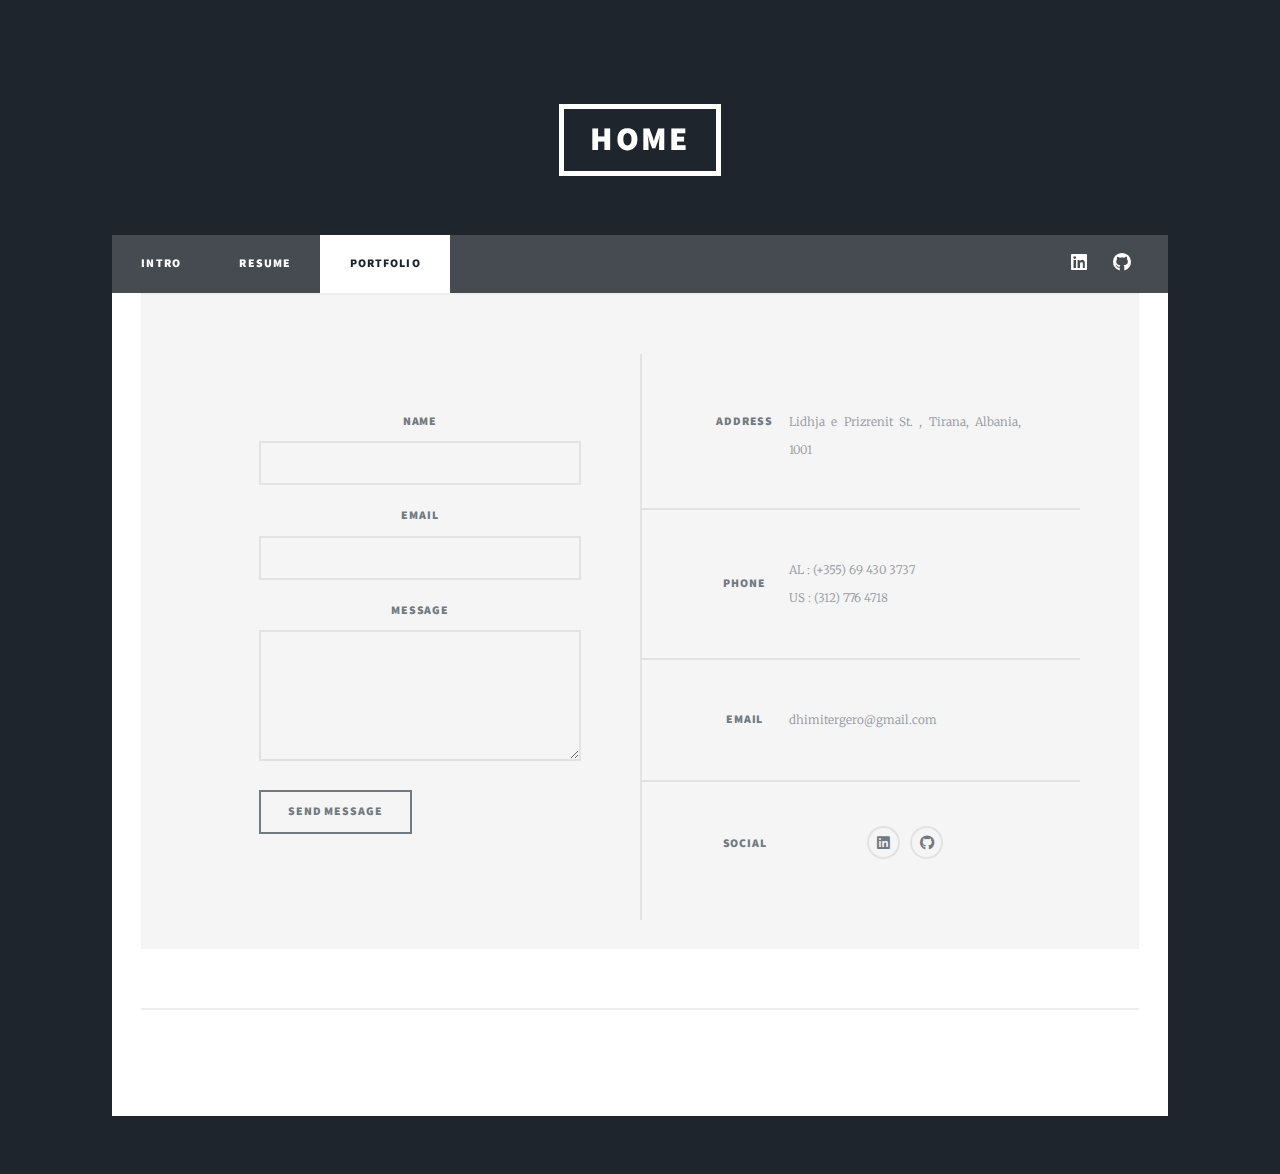
==== commit 63aa7095: "Update Portfolio.html" ====
--- a/Portfolio.html
+++ b/Portfolio.html
@@ -19,38 +19,6 @@
 
 				<!-- Header -->
 					<header id="header">
-						<a href="#" class="logo">Portfolio</a>
-					</header>
-
-				<!-- Nav -->
-					<nav id="nav">
-						<ul class="links">
-							<li><a href="index.html">About me</a></li>
-							<li><a href="Resume.html">Resume</a></li>
-							<li class="active"><a href="Portfolio.html">Portfolio</a></li>
-						</ul>
-						<ul class="icons">
-<!DOCTYPE HTML>
-<!--
-	Massively by HTML5 UP
-	html5up.net | @ajlkn
-	Free for personal and commercial use under the CCA 3.0 license (html5up.net/license)
--->
-<html>
-	<head>
-		<title>Portfolio</title>
-		<meta charset="utf-8" />
-		<meta name="viewport" content="width=device-width, initial-scale=1, user-scalable=no" />
-		<link rel="stylesheet" href="assets/css/main.css" />
-		<noscript><link rel="stylesheet" href="assets/css/noscript.css" /></noscript>
-	</head>
-	<body class="is-preload">
-
-		<!-- Wrapper -->
-			<div id="wrapper">
-
-				<!-- Header -->
-					<header id="header">
 						<a href="index.html" class="logo">Home</a>
 					</header>
 
@@ -71,8 +39,8 @@
 					<div id="main">
 
 						<!-- Posts -->
-					<!--	<section class="posts">
-							<article>
+						<section class="posts">
+						<!--    <article>
 								<header>
 									<h2><a href="#">Tableau <br />
 									Data Visualization</a></h2>
@@ -153,11 +121,9 @@
 								<ul class="actions special">
 									<li><a href="https://gist.github.com/karanxhagiulia/973a736e145f3eed7adab29ff0c00d0d" class="button">Gist here</a></li>
 								</ul>
-							</article>
+							</article> -->
 						</section>
 								
-
-							</section>
 						<!-- Footer per le pagine
 						<footer>
 							<div class="pagination">
@@ -173,8 +139,9 @@
 							</div>
 						</footer>
 					</div>
-				-->
+				
 				<!-- Footer -->
+						
 					<footer id="footer">
 						<section>
 							<form method="post" action="mailto:dhimitergero@gmail.com">
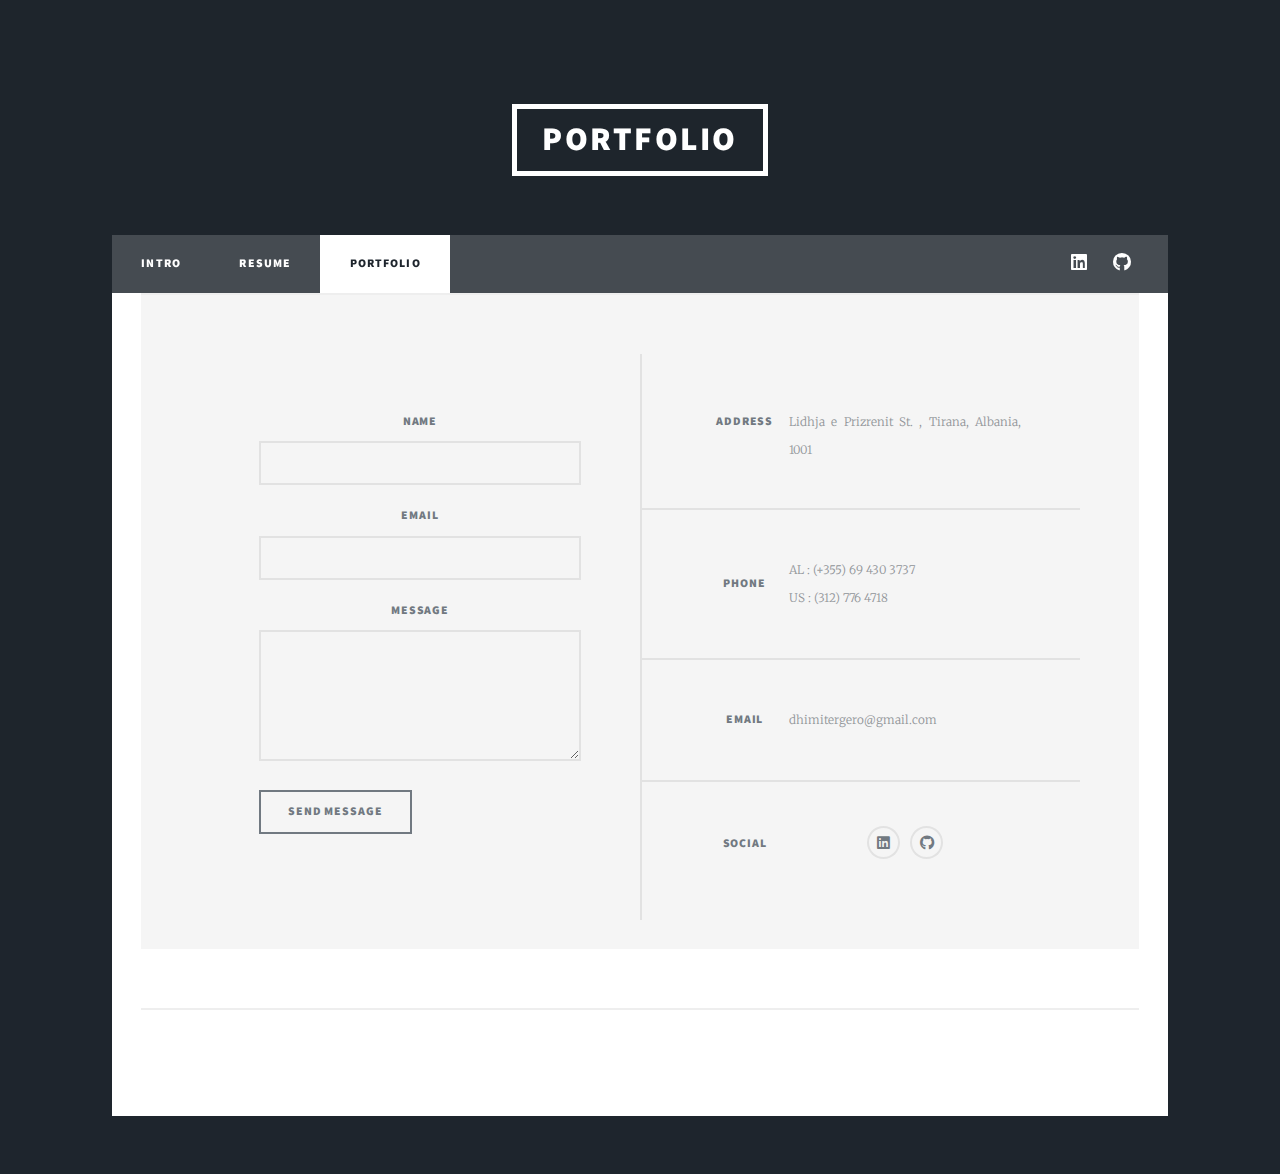
==== commit 951b42a3: "Update Portfolio.html" ====
--- a/Portfolio.html
+++ b/Portfolio.html
@@ -19,7 +19,7 @@
 
 				<!-- Header -->
 					<header id="header">
-						<a href="index.html" class="logo">Home</a>
+						<a href="index.html" class="logo">Portfolio</a>
 					</header>
 
 				<!-- Nav -->
